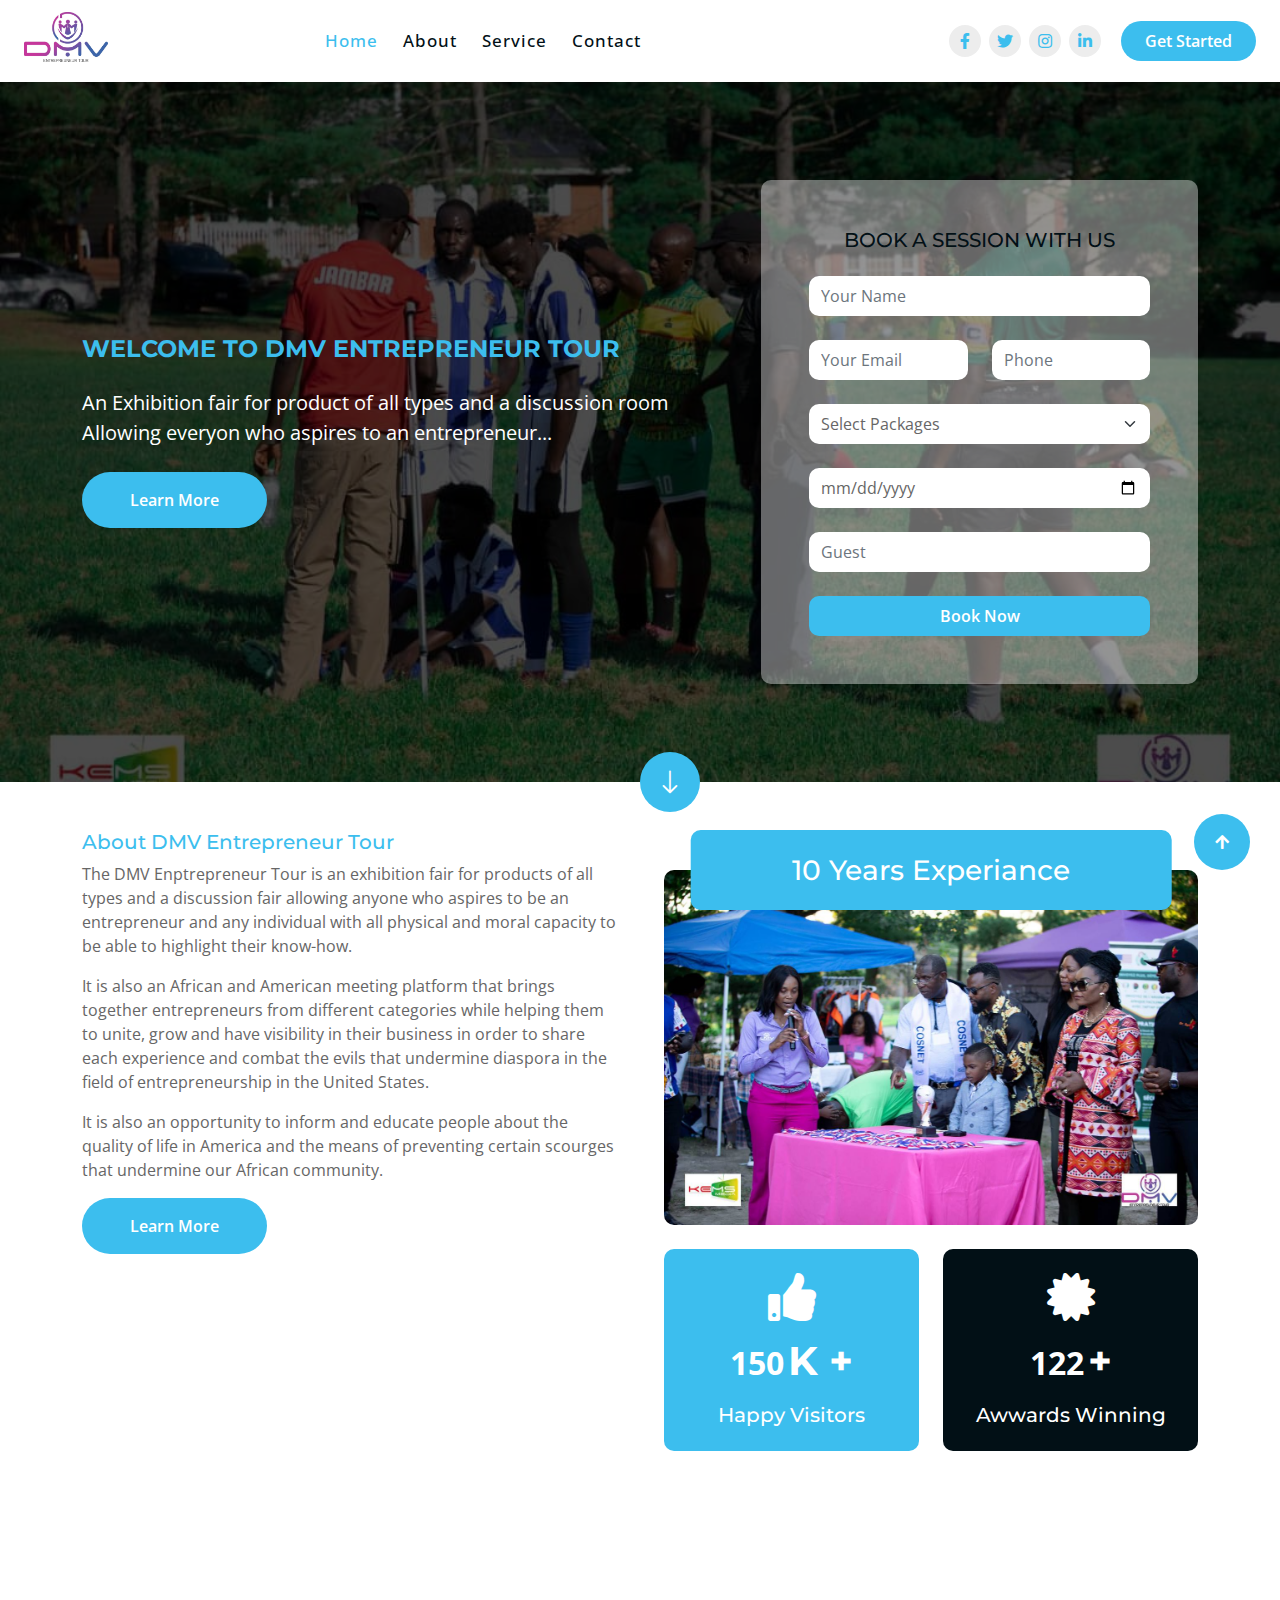
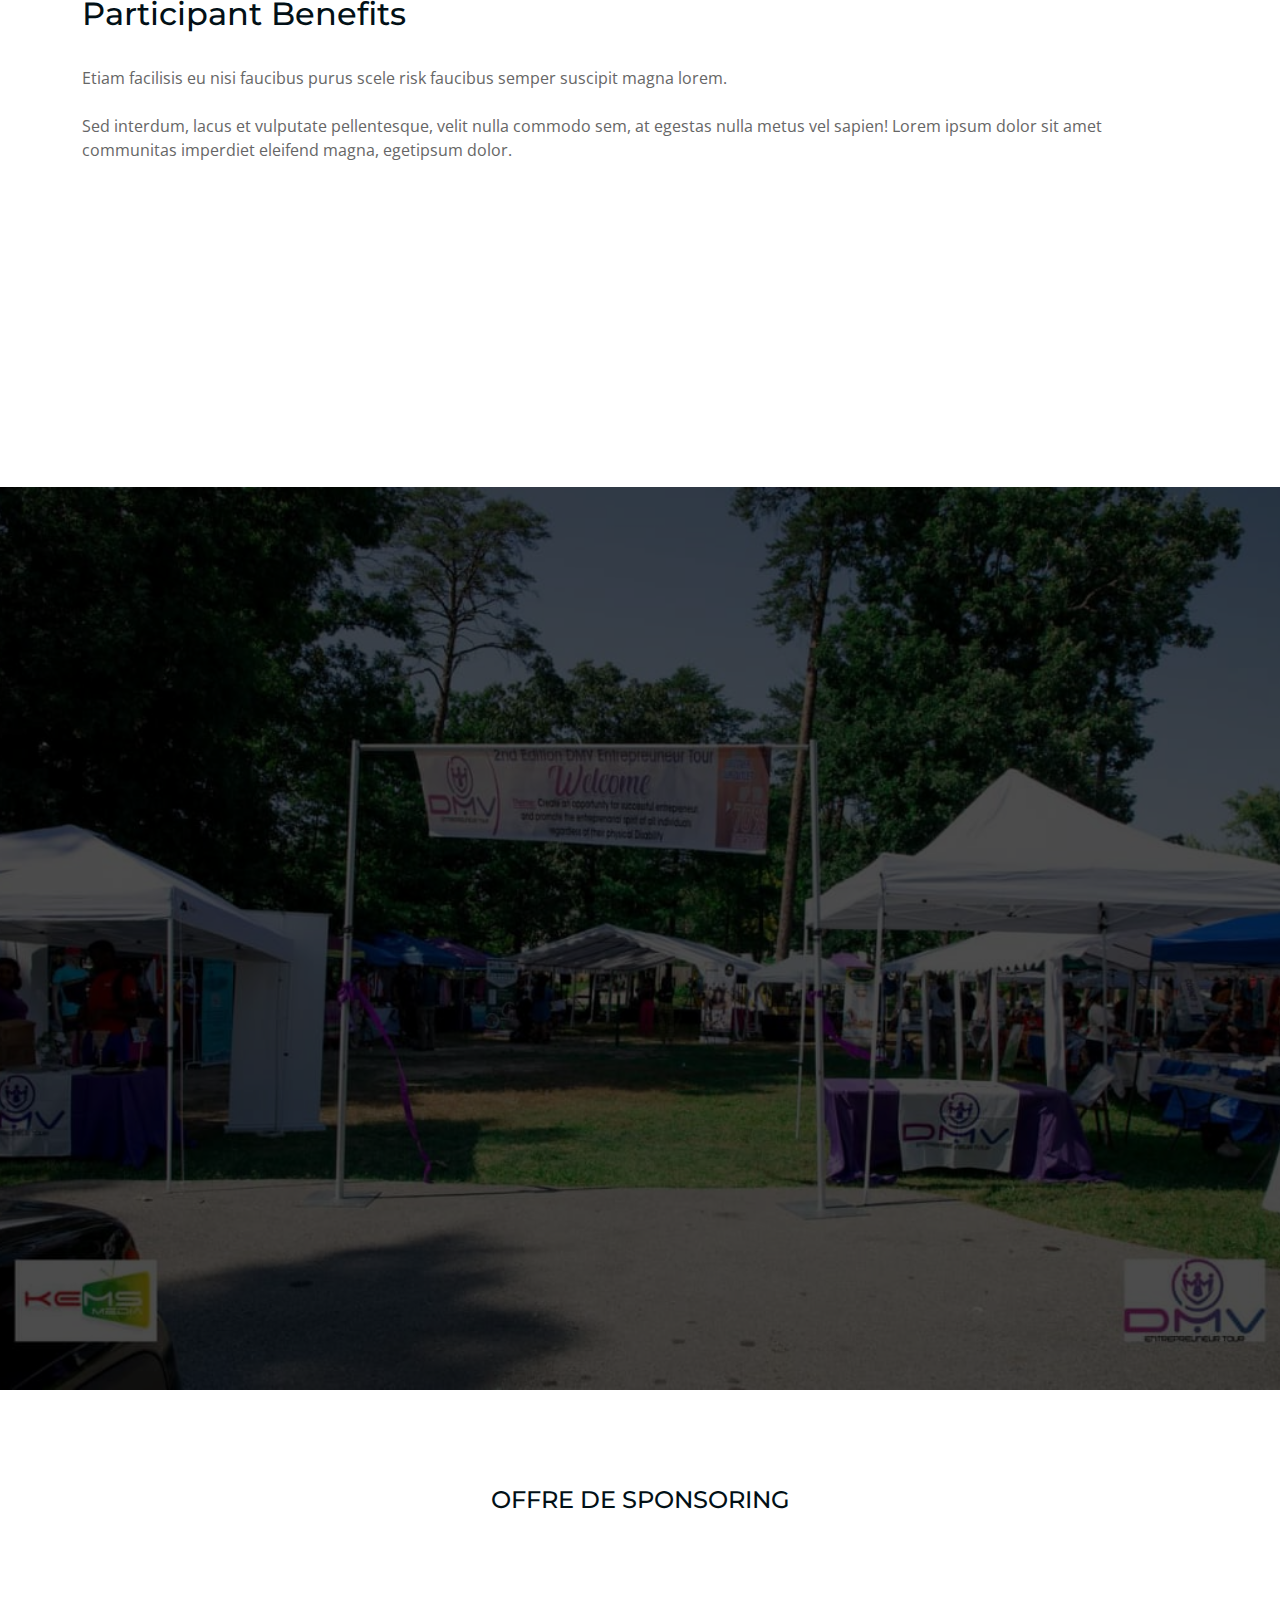
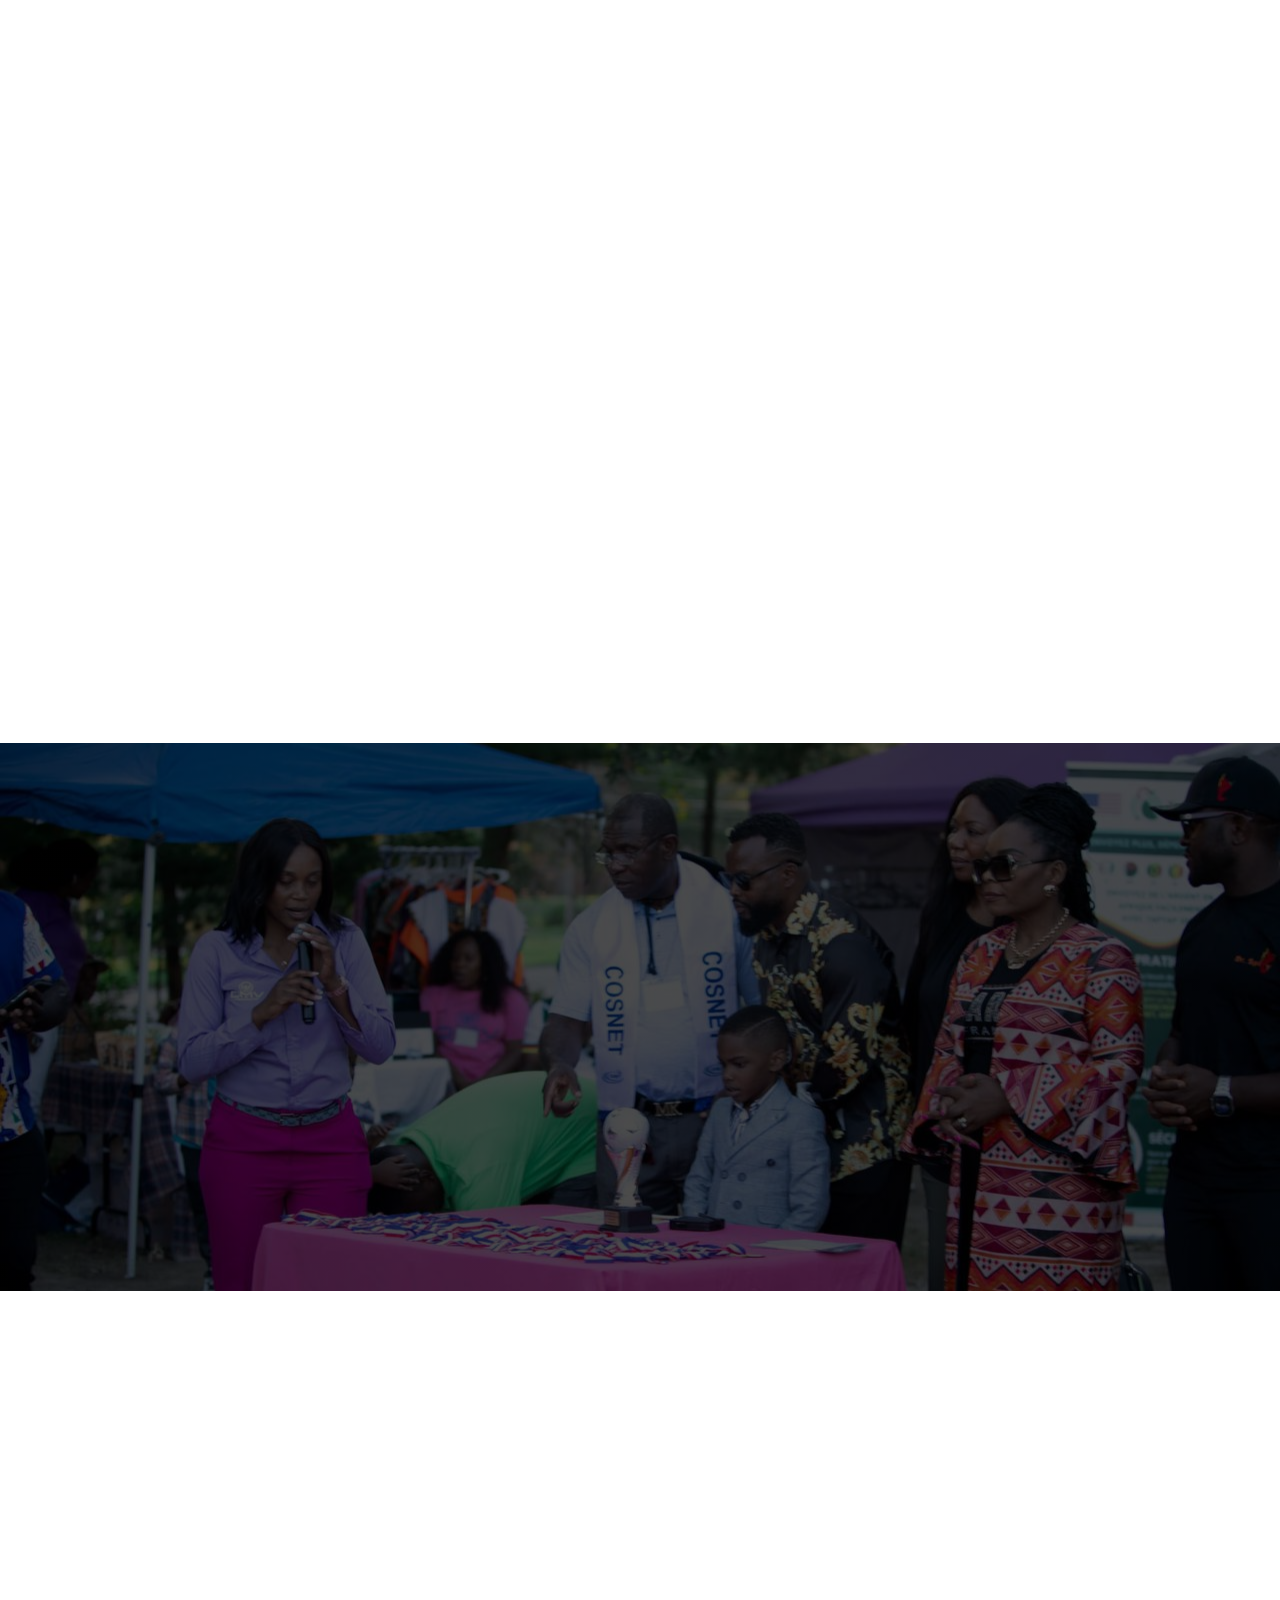
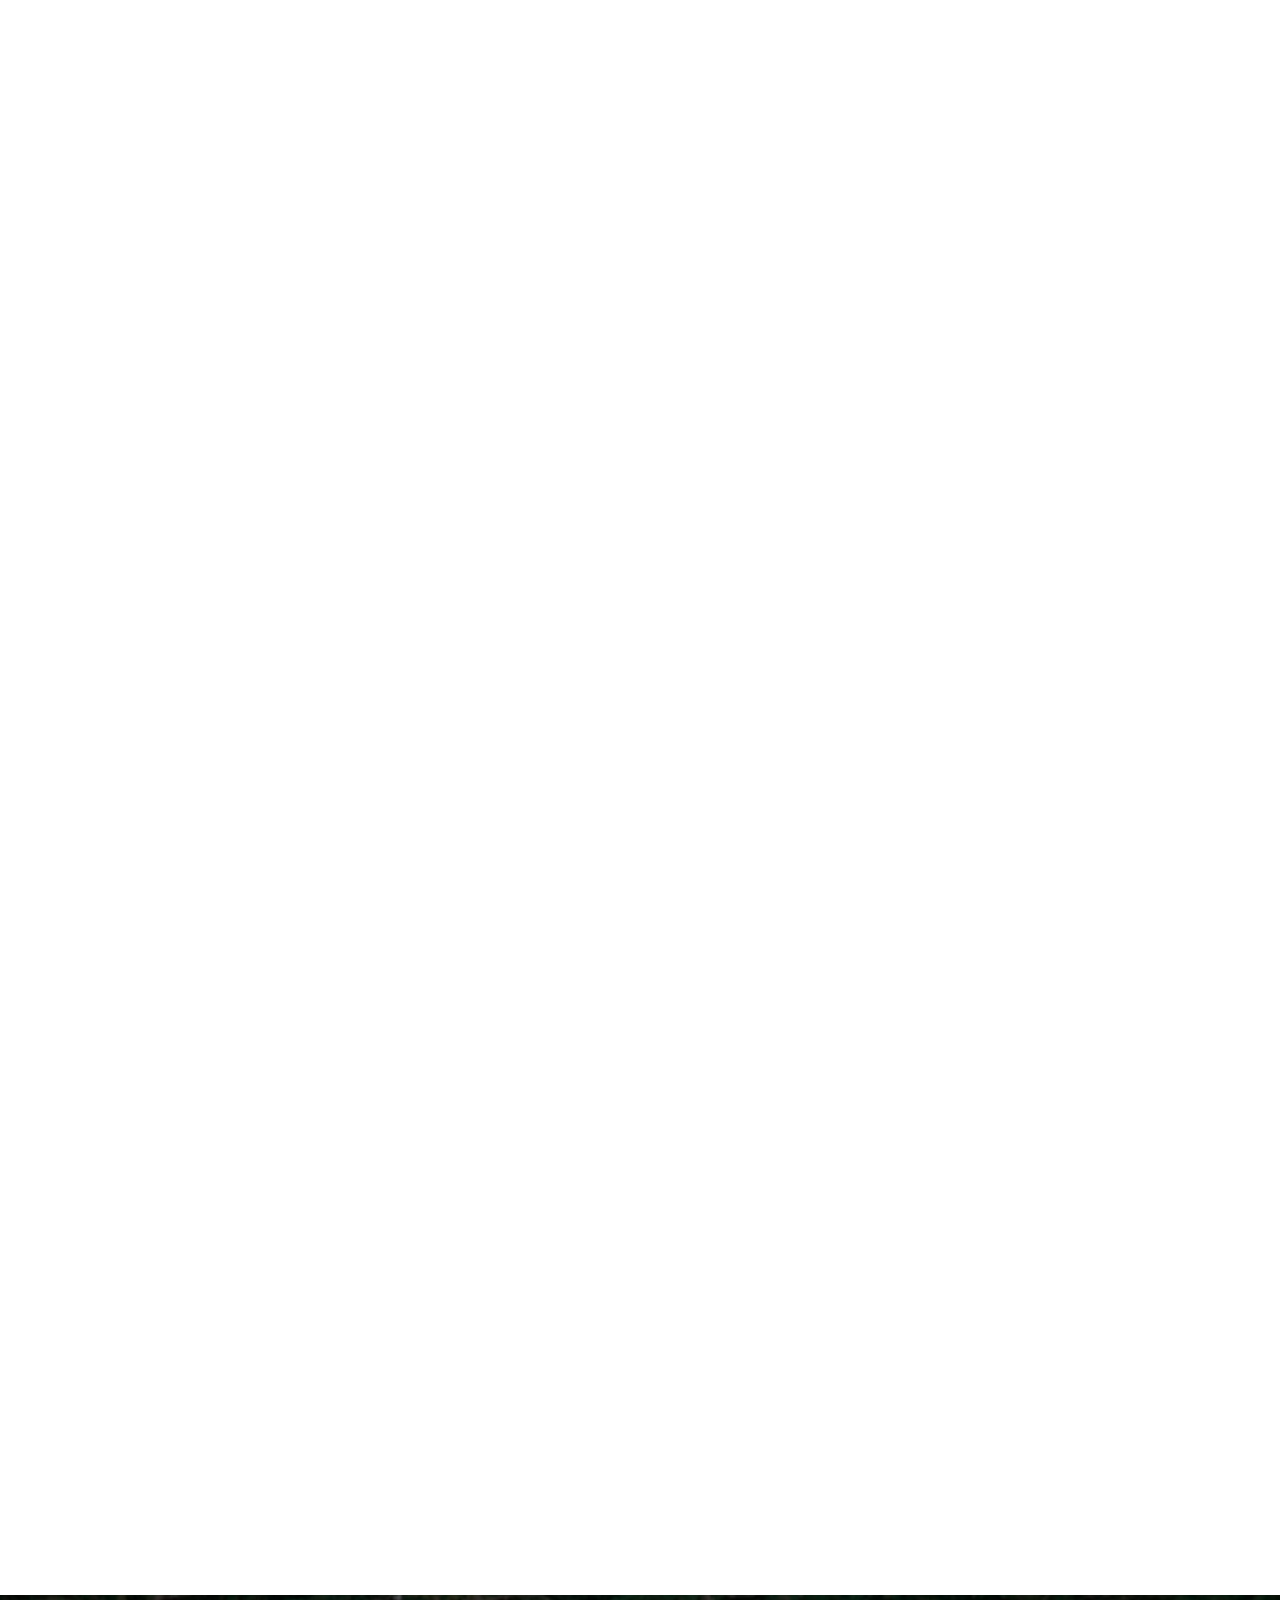
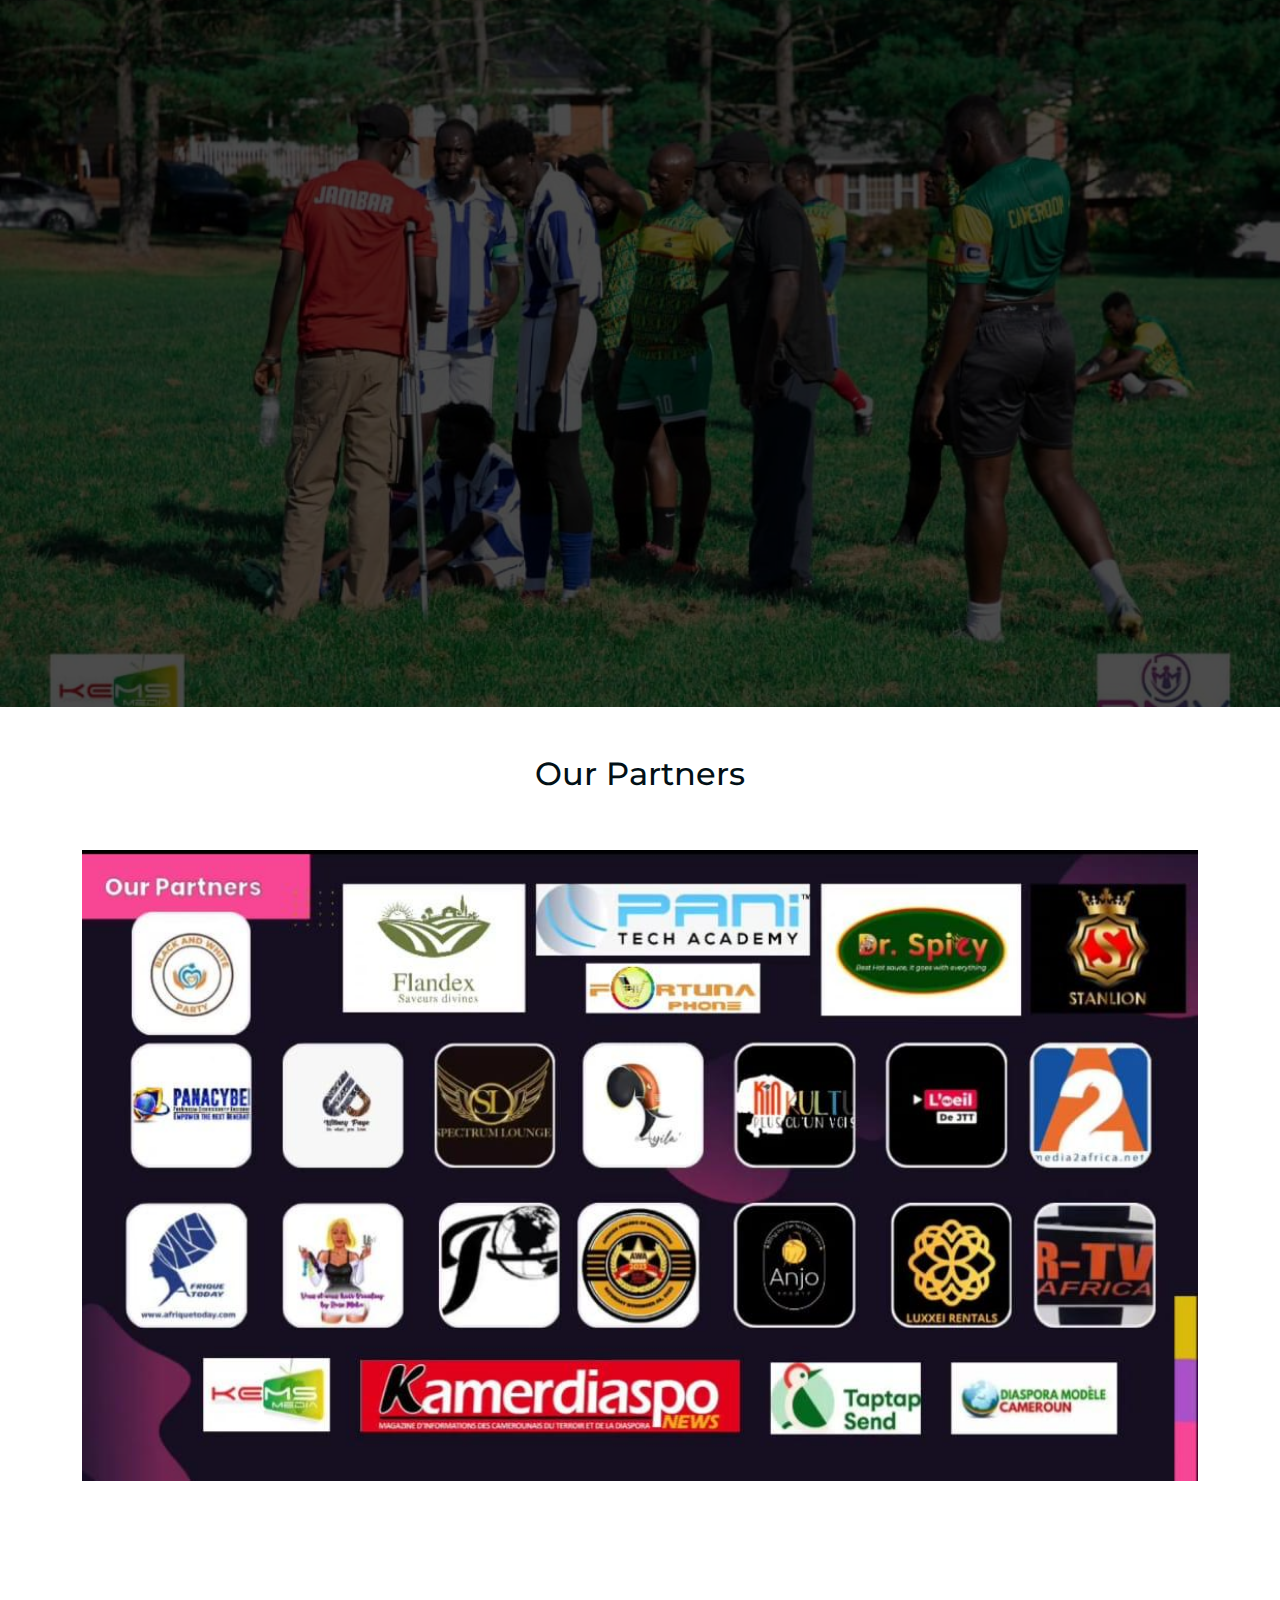
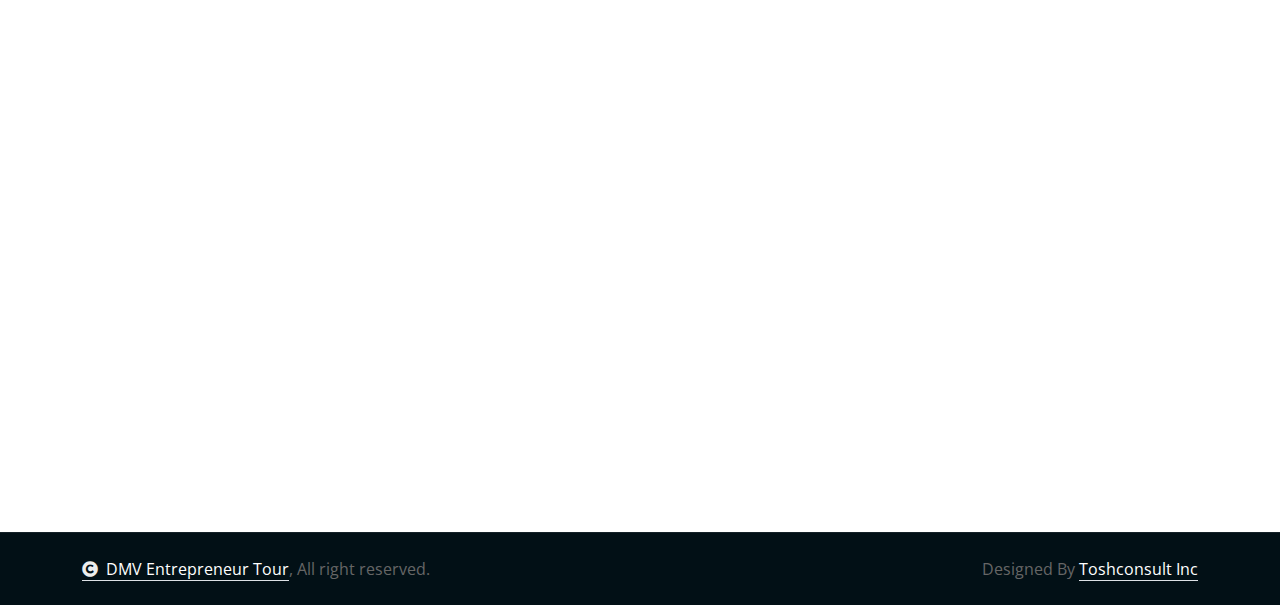
==== index.html @ 1891f7eb "changed images" ====
<!DOCTYPE html>
<html lang="en">

    <head>
        <meta charset="utf-8">
        <title>DMV Entrepreneur Tour - Canadian Dream It Tour</title>
        <meta content="width=device-width, initial-scale=1.0" name="viewport">
        <meta content="" name="keywords">
        <meta content="" name="description">
        <link rel="icon" type="image/x-icon" href="img/logo.jpg">

        <!-- Google Web Fonts -->
        <link rel="preconnect" href="https://fonts.googleapis.com">
        <link rel="preconnect" href="https://fonts.gstatic.com" crossorigin>
        <link href="https://fonts.googleapis.com/css2?family=Montserrat:ital,wght@0,100..900;1,100..900&family=Open+Sans:ital,wdth,wght@0,75..100,300..800;1,75..100,300..800&display=swap" rel="stylesheet"> 

        <!-- Icon Font Stylesheet -->
        <link rel="stylesheet" href="https://use.fontawesome.com/releases/v5.15.4/css/all.css"/>
        <link href="https://cdn.jsdelivr.net/npm/bootstrap-icons@1.4.1/font/bootstrap-icons.css" rel="stylesheet">

        <!-- Libraries Stylesheet -->
        <link href="lib/animate/animate.min.css" rel="stylesheet">
        <link href="lib/lightbox/css/lightbox.min.css" rel="stylesheet">
        <link href="lib/owlcarousel/assets/owl.carousel.min.css" rel="stylesheet">


        <!-- Customized Bootstrap Stylesheet -->
        <link href="css/bootstrap.min.css" rel="stylesheet">

        <!-- Template Stylesheet -->
        <link href="css/style.css" rel="stylesheet">
    </head>

    <body>

        <!-- Spinner Start -->
        <div id="spinner" class="show bg-white position-fixed translate-middle w-100 vh-100 top-50 start-50 d-flex align-items-center justify-content-center">
            <div class="spinner-border text-primary" style="width: 3rem; height: 3rem;" role="status">
                <span class="sr-only">Loading...</span>
            </div>
        </div>
        <!-- Spinner End -->

        <!-- Navbar & Hero Start -->
        <div class="container-fluid nav-bar sticky-top px-4 py-2 py-lg-0">
            <nav class="navbar navbar-expand-lg navbar-light">
                <a href="" class="navbar-brand p-0">
                    <h1 class="display-6 text-dark" style="font-size: 18px;"> <img src="img/logo.jpg" alt=""></h1>
                    <!-- <img src="img/logo.png" alt="Logo"> -->
                </a>
                <button class="navbar-toggler" type="button" data-bs-toggle="collapse" data-bs-target="#navbarCollapse">
                    <span class="fa fa-bars"></span>
                </button>
                <div class="collapse navbar-collapse" id="navbarCollapse">
                    <div class="navbar-nav mx-auto py-0">
                        <a href="/" class="nav-item nav-link active">Home</a>
                        <a href="#about" class="nav-item nav-link">About</a>
                        <a href="#service" class="nav-item nav-link">Service</a>
                        <a href="contact.html" class="nav-item nav-link">Contact</a>
                    </div>
                    <div class="d-flex align-items-center flex-nowrap pt-xl-0 mb-2" style="margin-left: 15px;">
                        <a id="google_translate_element" class="btn-color text-white py-2 px-4 me-3"></a>
                    </div>
                    <div class="team-icon d-none d-xl-flex justify-content-center me-3">
                        <a class="btn btn-square btn-light rounded-circle mx-1" href=""><i class="fab fa-facebook-f"></i></a>
                        <a class="btn btn-square btn-light rounded-circle mx-1" href=""><i class="fab fa-twitter"></i></a>
                        <a class="btn btn-square btn-light rounded-circle mx-1" href=""><i class="fab fa-instagram"></i></a>
                        <a class="btn btn-square btn-light rounded-circle mx-1" href=""><i class="fab fa-linkedin-in"></i></a>
                    </div>
                    <a href="#" class="btn btn-primary rounded-pill py-2 px-4 flex-shrink-0">Get Started</a>
                </div>
            </nav>
        </div>
        <!-- Navbar & Hero End -->

        <!-- Carousel Start -->
        <div class="header-carousel owl-carousel">
            <div class="header-carousel-item">
                <img src="img/sell.jpg" class="img-fluid w-100" alt="Image">
                <div class="carousel-caption">
                    <div class="container align-items-center py-4">
                        <div class="row g-5 align-items-center">
                            <div class="col-xl-7 fadeInLeft animated" data-animation="fadeInLeft" data-delay="1s" style="animation-delay: 1s;">
                                <div class="text-start">
                                    <h4 class="text-primary text-uppercase fw-bold mb-4">Welcome To DMV Entrepreneur Tour</h4>
                                    <!-- <h1 class="display-4 text-uppercase text-white mb-4">An Exhibition fair for product of all types and a discussion room</h1> -->
                                    <p class="mb-4 fs-5">An Exhibition fair for product of all types and a discussion room <br>Allowing everyon who aspires to an entrepreneur... 
                                    </p>
                                    <div class="d-flex flex-shrink-0">
                                        <a class="btn btn-primary rounded-pill text-white py-3 px-5" href="/about.html">Learn More</a>
                                    </div>
                                </div>
                            </div>
                            <div class="col-xl-5 fadeInRight animated" data-animation="fadeInRight" data-delay="1s" style="animation-delay: 1s;">
                                <div class="ticket-form p-5">
                                    <h2 class="text-dark text-uppercase mb-4" style="font-size: 20px;">book a session with us</h2>
                                    <form>
                                        <div class="row g-4">
                                            <div class="col-12">
                                                <input type="text" class="form-control border-0 py-2" id="name" placeholder="Your Name">
                                            </div>
                                            <div class="col-12 col-xl-6">
                                                <input type="email" class="form-control border-0 py-2" id="email" placeholder="Your Email">
                                            </div>
                                            <div class="col-12 col-xl-6">
                                                <input type="phone" class="form-control border-0 py-2" id="phone" placeholder="Phone">
                                            </div>
                                            <div class="col-12">
                                                <select class="form-select border-0 py-2" aria-label="Default select example">
                                                    <option selected>Select Packages</option>
                                                    <option value="1">Family Packages</option>
                                                    <option value="2">Basic Packages</option>
                                                    <option value="3">Premium Packages</option>
                                                </select>
                                            </div>
                                            <div class="col-12">
                                                <input class="form-control border-0 py-2" type="date">
                                            </div>
                                            <div class="col-12">
                                                <input type="number" class="form-control border-0 py-2" id="number" placeholder="Guest">
                                            </div>
                                            <div class="col-12">
                                                <button type="button" class="btn btn-primary w-100 py-2 px-5">Book Now</button>
                                            </div>
                                        </div>
                                    </form>
                                </div>
                            </div> 
                        </div>
                    </div>
                </div>
            </div>
            <div class="header-carousel-item">
                <img src="img/sell5.jpg" class="img-fluid w-100" alt="Image">
                <div class="carousel-caption">
                    <div class="container py-4">
                        <div class="row g-5 align-items-center">
                            <div class="col-xl-7 fadeInLeft animated" data-animation="fadeInLeft" data-delay="1s" style="animation-delay: 1s;">
                                <div class="text-start">
                                    <h4 class="text-primary text-uppercase fw-bold mb-4">Welcome To DMV Entrepreneur Tour</h4>
                                    <!-- <h1 class="display-4 text-uppercase text-white mb-4">An Exhibition fair for product of all types and a discussion room</h1> -->
                                    <p class="mb-4 fs-5">An Exhibition fair for product of all types and a discussion room <br>Allowing everyon who aspires to an entrepreneur... 
                                    </p>
                                    <div class="d-flex flex-shrink-0">
                                        <a class="btn btn-primary rounded-pill text-white py-3 px-5" href="/about.html">Learn More</a>
                                    </div>
                                </div>
                            </div>
                            <div class="col-xl-5 fadeInRight animated" data-animation="fadeInRight" data-delay="1s" style="animation-delay: 1s;">
                                <div class="ticket-form p-5">
                                    <h2 class="text-dark text-uppercase mb-4" style="font-size: 20px;">book a session with us</h2>
                                    <form>
                                        <div class="row g-4">
                                            <div class="col-12">
                                                <input type="text" class="form-control border-0 py-2" id="name" placeholder="Your Name">
                                            </div>
                                            <div class="col-12 col-xl-6">
                                                <input type="email" class="form-control border-0 py-2" id="email" placeholder="Your Email">
                                            </div>
                                            <div class="col-12 col-xl-6">
                                                <input type="phone" class="form-control border-0 py-2" id="phone" placeholder="Phone">
                                            </div>
                                            <div class="col-12">
                                                <select class="form-select border-0 py-2" aria-label="Default select example">
                                                    <option selected>Select Packages</option>
                                                    <option value="1">Family Packages</option>
                                                    <option value="2">Basic Packages</option>
                                                    <option value="3">Premium Packages</option>
                                                </select>
                                            </div>
                                            <div class="col-12">
                                                <input class="form-control border-0 py-2" type="date">
                                            </div>
                                            <div class="col-12">
                                                <input type="number" class="form-control border-0 py-2" id="number" placeholder="Guest">
                                            </div>
                                            <div class="col-12">
                                                <button type="button" class="btn btn-primary w-100 py-2 px-5">Book Now</button>
                                            </div>
                                        </div>
                                    </form>
                                </div>
                            </div>  
                        </div>
                    </div>
                </div>
            </div>
        </div>
        <!-- Carousel End -->

        <!-- About Start -->
        <div class="container-fluid about py-5" id="about">
            <div class="container pb-5">
                <div class="row g-5">
                    <div class="col-xl-6 wow fadeInUp" data-wow-delay="0.2s">
                        <div>
                            <h4 class="text-primary" style="font-size: 20px;">About DMV Entrepreneur Tour</h4>
                            <p class="mb-3">The DMV Enptrepreneur Tour is an exhibition fair for products of all types and a discussion fair allowing anyone who aspires to be an entrepreneur and any individual with all physical and moral capacity to be able to highlight their know-how.
                            </p>
                            <p class="mb-3">It is also an African and American meeting platform that brings together entrepreneurs from different categories while helping them to unite, grow and have visibility in their business in order to share each experience and combat the evils that undermine diaspora in the field of entrepreneurship in the United States.</p>
                            <p class="mb-3">It is also an opportunity to inform and educate people about the quality of life in America and the means of preventing certain scourges that undermine our African community.</p>
                            <a class="btn btn-primary rounded-pill text-white py-3 px-5" href="/about">Learn More</a>
                            <!-- <div class="row g-4">
                                <h1>Benefits:</h1>
                                <div class="col-md-6">
                                            <h4 style="font-size: 20px;" class="text-primary">1. Business growth</h4>
                                </div>
                                <div class="col-md-6">
                                            <h4 style="font-size: 20px;" class="text-primary">2. Enlarging the address book</h4>
                                </div>
                                <div class="col-md-6">
                                            <h4 style="font-size: 20px;" class="text-primary">3. Partnership possibility</h4>
                                </div>
                                <div class="col-md-6">
                                            <h4 style="font-size: 20px;" class="text-primary">4. Sharing and exchanging experiences</h4>
                                </div>
                                <div class="col-md-6">
                                    <h4 style="font-size: 20px;" class="text-primary">5. -15% on products</h4>
                                </div>
                                <div class="col-md-6">
                                    <h4 style="font-size: 20px;" class="text-primary">6. Presentations</h4>
                                </div>
                            </div> -->
                        </div>
                    </div>
                    <div class="col-xl-6 wow fadeInUp" data-wow-delay="0.4s">
                        <div class="position-relative rounded">
                            <div class="rounded" style="margin-top: 40px;">
                                <div class="row g-0">
                                    <div class="col-lg-12">
                                        <div class="rounded mb-4">
                                            <img src="img/sell2.jpg" class="img-fluid rounded w-100" alt="">
                                        </div>
                                        <div class="row gx-4 gy-0">
                                            <div class="col-6">
                                                <div class="counter-item bg-primary rounded text-center p-4 h-100">
                                                    <div class="counter-item-icon mx-auto mb-3">
                                                        <i class="fas fa-thumbs-up fa-3x text-white"></i>
                                                    </div>
                                                    <div class="counter-counting mb-3">
                                                        <span class="text-white fs-2 fw-bold" data-toggle="counter-up">150</span>
                                                        <span class="h1 fw-bold text-white">K +</span>
                                                    </div>
                                                    <h5 class="text-white mb-0">Happy Visitors</h5>
                                                </div>
                                            </div>
                                            <div class="col-6">
                                                <div class="counter-item bg-dark rounded text-center p-4 h-100">
                                                    <div class="counter-item-icon mx-auto mb-3">
                                                        <i class="fas fa-certificate fa-3x text-white"></i>
                                                    </div>
                                                    <div class="counter-counting mb-3">
                                                        <span class="text-white fs-2 fw-bold" data-toggle="counter-up">122</span>
                                                        <span class="h1 fw-bold text-white"> +</span>
                                                    </div>
                                                    <h5 class="text-white mb-0">Awwards Winning</h5>
                                                </div>
                                            </div>
                                        </div>
                                    </div>
                                </div>
                            </div>
                            <div class="rounded bg-primary p-4 position-absolute d-flex justify-content-center" style="width: 90%; height: 80px; top: -40px; left: 50%; transform: translateX(-50%);">
                                <h3 class="mb-0 text-white">10 Years Experiance</h3>
                            </div>
                        </div>
                    </div>
                </div>
            </div>
        </div>
        <!-- About End -->
<!-- Feature Start -->
<div class="container-fluid feature">
    <div class="container py-5">
        <div class="row g-4">
            <h2>Participant Benefits</h2>
            <p>Etiam facilisis eu nisi faucibus purus scele risk faucibus semper suscipit magna lorem. <br> <br>

                Sed interdum, lacus et vulputate pellentesque, velit nulla commodo sem, at egestas nulla metus vel sapien! Lorem ipsum dolor sit amet communitas imperdiet eleifend magna, egetipsum dolor.</p>
            <div class="col-lg-4 wow fadeInUp" data-wow-delay="0.2s">
                <div class="feature-item">
                    <img src="img/rev.jpg" class="img-fluid rounded w-100" alt="Image">
                    <div class="feature-content p-4">
                        <div class="feature-content-inner">
                            <h4 class="text-white">BRONZE</h4>
                            <p class="text-white">Pellen tesque velit nulla sem at unitas poten ornare felis amet sit.
                            </p>
                            <a href="contact.html" class="btn btn-primary rounded-pill py-2 px-4">Make An Order <i class="fa fa-arrow-right ms-1"></i></a>
                        </div>
                    </div>

                </div>
            </div>
            <div class="col-lg-4 wow fadeInUp" data-wow-delay="0.4s">
                <div class="feature-item">
                    <img src="img/rev1.jpg" class="img-fluid rounded w-100" alt="Image">
                    <div class="feature-content p-4">
                        <div class="feature-content-inner">
                            <h4 class="text-white">SILVER</h4>
                            <p class="text-white">Lorem ipsum velit nulla sem at unitas poten ornare felis dolor amet. </p>
                            <a href="contact.html" class="btn btn-primary rounded-pill py-2 px-4">Make An Order <i class="fa fa-arrow-right ms-1"></i></a>
                        </div>
                    </div>

                </div>
            </div>
            <div class="col-lg-4 wow fadeInUp" data-wow-delay="0.6s">
                <div class="feature-item">
                    <img src="img/rev3.jpg" class="img-fluid rounded w-100" alt="Image">
                    <div class="feature-content p-4">
                        <div class="feature-content-inner">
                            <h4 class="text-white">GOLD</h4>
                            <p class="text-white">Glavrida velit nulla sem at unitas poten ornare felis amet sit.</p>
                            <a href="contact.html" class="btn btn-primary rounded-pill py-2 px-4">Make An Order <i class="fa fa-arrow-right ms-1"></i></a>
                        </div>
                    </div>

                </div>
            </div>
        </div>
    </div>
</div>
<!-- Feature End -->

        <!-- Service Start -->
        <div class="container-fluid service py-5" id="service">
            <div class="container service-section py-5">
                <div class="text-center mx-auto pb-5 wow fadeInUp" data-wow-delay="0.2s" style="max-width: 800px;">
                    <h4 class="text-primary">Our Service</h4>
                    <h1 class="display-5 text-white mb-4">Explore DMV Entrepreneur Tour service</h1>
                    <p class="mb-0 text-white">Lorem ipsum dolor, sit amet consectetur adipisicing elit. Tenetur adipisci facilis cupiditate recusandae aperiam temporibus corporis itaque quis facere, numquam, ad culpa deserunt sint dolorem autem obcaecati, ipsam mollitia hic.
                    </p>
                </div>
                <div class="row g-4">
                    <div class="col-0 col-md-1 col-lg-2 col-xl-2"></div>
                    <div class="col-md-10 col-lg-8 col-xl-8 wow fadeInUp" data-wow-delay="0.2s">
                        <div class="service-days p-4">
                            <div class="py-2 border-bottom border-top d-flex align-items-center justify-content-between flex-wrap"><h4 class="mb-0 pb-2 pb-sm-0">Monday - Friday</h4> <p class="mb-0"><i class="fas fa-clock text-primary me-2"></i>11:00 AM - 16:00 PM</p></div>
                            <div class="py-2 border-bottom d-flex align-items-center justify-content-between flex-shrink-1 flex-wrap"><h4 class="mb-0 pb-2 pb-sm-0">Saturday - Sunday</h4> <p class="mb-0"><i class="fas fa-clock text-primary me-2"></i>09:00 AM - 17:00 PM</p></div>
                            <div class="py-2 border-bottom d-flex align-items-center justify-content-between flex-shrink-1 flex-wrap"><h4 class="mb-0">Holiday</h4> <p class="mb-0"><i class="fas fa-clock text-primary me-2"></i>09:00 AM - 17:00 PM</p></div>
                        </div>
                    </div>
                    <div class="col-0 col-md-1 col-lg-2 col-xl-2"></div>

                    <div class="col-md-6 col-lg-6 col-xl-3 wow fadeInUp" data-wow-delay="0.2s">
                        <div class="service-item p-4">
                            <div class="service-content">
                                <div class="mb-4">
                                    <i class="fas fa-home fa-4x"></i>
                                </div>
                                <a href="#" class="h4 d-inline-block mb-3">Service Title</a>
                                <p class="mb-0">To be filled</p>
                            </div>
                        </div>
                    </div>
                    <div class="col-md-6 col-lg-6 col-xl-3 wow fadeInUp" data-wow-delay="0.4s">
                        <div class="service-item p-4">
                            <div class="service-content">
                                <div class="mb-4">
                                    <i class="fas fa-home fa-4x"></i>
                                </div>
                                <a href="#" class="h4 d-inline-block mb-3">Service Title</a>
                                <p class="mb-0">To be filled</p>
                            </div>
                        </div>
                    </div>
                    <div class="col-md-6 col-lg-6 col-xl-3 wow fadeInUp" data-wow-delay="0.6s">
                        <div class="service-item p-4">
                            <div class="service-content">
                                <div class="mb-4">
                                    <i class="fas fa-home fa-4x"></i>
                                </div>
                                <a href="#" class="h4 d-inline-block mb-3">Service Title</a>
                                <p class="mb-0">To be filled</p>
                            </div>
                        </div>
                    </div>
                    <div class="col-md-6 col-lg-6 col-xl-3 wow fadeInUp" data-wow-delay="0.8s">
                        <div class="service-item p-4">
                            <div class="service-content">
                                <div class="mb-4">
                                    <i class="fas fa-home fa-4x"></i>
                                </div>
                                <a href="#" class="h4 d-inline-block mb-3">Service Title</a>
                                <p class="mb-0">To be filled</p>
                            </div>
                        </div>
                    </div>
                </div>
            </div>
        </div>
        <!-- Service End -->


        <!-- Ticket Packages Start -->
        <div class="container-fluid py-5">
            <div class="container py-5">
                <div class="row g-5 align-items-center">
                    <h4 style="text-align: center;">OFFRE DE SPONSORING</h4>
                    <div class="col-lg-6 col-xl-4 wow fadeInUp" data-wow-delay="0.6s">
                        <div class="pricing-item bg-primary rounded text-center p-5 h-100">
                            <div class="pb-4 border-bottom">
                                <h2 class="text-dark mb-4">GOLD PACKAGE</h2>
                                <p class="text-white mb-4">- logo sur le backdrop du stage
                                    et backdrop photo <br>
                                    - roll up publicitaire dans 
                                    les lieux <br>
                                    -Tapis rouge interview <br>
                                    - 3 mois de communication sur 
                                    nos différentes plateformes à 
                                    raison 1 
                                    pub/ semaine <br>
                                    - 1 publicité sur les radios 
                                    partenaires à nous <br>
                                    -20 mn Accès au micro <br>
                                    -Spot publicitaire diffusé le jour 
                                    de l’événement <br>
                                    -Gift bag</p>
                                <h2 class="text-dark mb-0">$1000<span class="text-white fs-5 fw-normal"></span></h2>
                            </div>
                            <a href="contact.html" class="btn btn-dark rounded-pill py-3 px-5"> Book Now</a>
                        </div>
                    </div>
                    <div class="col-lg-6 col-xl-4 wow fadeInUp" data-wow-delay="0.4s">
                        <div class="pricing-item bg-dark rounded text-center p-5 h-100">
                            <div class="pb-4 border-bottom">
                                <h2 class="mb-4 text-primary">SILVER</h2>
                                <p class="mb-4">logo sur le backdrop de 
                                    l’événement <br>
                                    - nous communiquons 
                                    quelques mn sur votre 
                                    business le jour de 
                                    l’événement avec photo sur 
                                    l’écran à l’appui <br>
                                    - interview sur le tapis rouge</p>
                                <h2 class="mb-0 text-primary">$250<span class="text-body fs-5 fw-normal"></span></h2>
                            </div>
                            <a href="contact.html" class="btn btn-light rounded-pill py-3 px-5"> Book Now</a>
                        </div>
                    </div>
                    <div class="col-lg-6 col-xl-4 wow fadeInUp" data-wow-delay="0.6s">
                        <div class="pricing-item bg-primary rounded text-center p-5 h-100">
                            <div class="pb-4 border-bottom">
                                <h2 class="text-dark mb-4">IVOIRE</h2>
                                <p class="text-white mb-4">- logo sur le bacdrop <br>
                                    -Red carpet <br>
                                    -2 semaines de 
                                    communication sur nos 
                                    différents réseaux 1/ semaine <br>
                                    - 15 mn au micro le jour de 
                                    l’événement <br>
                                    -diffusion du spot publicitaire <br>
                                    -1 roll up publitaire sur le site</p>
                                <h2 class="text-dark mb-0">$500<span class="text-white fs-5 fw-normal"></span></h2>
                            </div>
                            <a href="contact.html" class="btn btn-dark rounded-pill py-3 px-5"> Book Now</a>
                        </div>
                    </div>
                </div>
            </div>
        </div>
        <!-- Ticket Packages End -->


        <!-- Attractions Start -->
        <div class="container-fluid attractions py-5">
            <div class="container attractions-section py-5">
                <div class="text-center mx-auto pb-5 wow fadeInUp" data-wow-delay="0.2s" style="max-width: 800px;">
                    <h4 class="text-primary">Events</h4>
                    <h1 class="display-5 text-white mb-4">Explore our upcoming events</h1>
                </div>
                <div class="owl-carousel attractions-carousel wow fadeInUp" data-wow-delay="0.1s">
                    <div class="attractions-item wow fadeInUp" data-wow-delay="0.2s">
                        <img src="img/event.jpg" class="img-fluid rounded w-100" alt="">
                        <a href="img/event.jpg" class="attractions-name">Roller Coaster</a>
                    </div>
                    <div class="attractions-item wow fadeInUp" data-wow-delay="0.4s">
                        <img src="img/event2.jpg" class="img-fluid rounded w-100" alt="">
                        <a href="#" class="attractions-name">Carousel</a>
                    </div>
                    <div class="attractions-item wow fadeInUp" data-wow-delay="0.6s">
                        <img src="img/event.jpg" class="img-fluid rounded w-100" alt="">
                        <a href="#" class="attractions-name">Arcade Game</a>
                    </div>
                    <div class="attractions-item wow fadeInUp" data-wow-delay="0.8s">
                        <img src="img/event.jpg" class="img-fluid rounded w-100" alt="">
                        <a href="#" class="attractions-name">Hanging Carousel</a>
                    </div>
                    <div class="attractions-item wow fadeInUp" data-wow-delay="1s">
                        <img src="img/event2.jpg" class="img-fluid rounded w-100" alt="">
                        <a href="#" class="attractions-name">Carousel</a>
                    </div>
                </div>
            </div>
        </div>
        <!-- Attractions End -->

        <!-- Gallery Start -->
        <div class="container-fluid gallery pb-5">
            <div class="container pb-5">
                <div class="text-center mx-auto pb-5 wow fadeInUp" data-wow-delay="0.2s" style="max-width: 800px;">
                    <h4 class="text-primary">Our Gallery</h4>
                    <h1 class="display-5 mb-4">Captured Moments</h1>
                </div>
                <div class="row g-4">
                    <div class="col-md-6 wow fadeInUp" data-wow-delay="0.2s">
                        <div class="gallery-item">
                            <img src="img/sell.jpg" class="img-fluid rounded w-100 h-100" alt="">
                            <div class="search-icon">
                                <a href="img/sell.jpg" class="btn btn-light btn-lg-square rounded-circle" data-lightbox="Gallery-1"><i class="fas fa-search-plus"></i></a>
                            </div>
                        </div>
                    </div>
                    <div class="col-md-3 wow fadeInUp" data-wow-delay="0.4s">
                        <div class="gallery-item">
                            <img src="img/sell5.jpg" class="img-fluid rounded w-100 h-100" alt="">
                            <div class="search-icon">
                                <a href="img/sell5.jpg" class="btn btn-light btn-lg-square rounded-circle" data-lightbox="Gallery-2"><i class="fas fa-search-plus"></i></a>
                            </div>
                        </div>
                    </div>
                    <div class="col-md-3 wow fadeInUp" data-wow-delay="0.6s">
                        <div class="gallery-item">
                            <img src="img/sell6.jpg" class="img-fluid rounded w-100 h-100" alt="">
                            <div class="search-icon">
                                <a href="img/sell6.jpg" class="btn btn-light btn-lg-square rounded-circle" data-lightbox="Gallery-3"><i class="fas fa-search-plus"></i></a>
                            </div>
                        </div>
                    </div>
                    <div class="col-md-3 wow fadeInUp" data-wow-delay="0.2s">
                        <div class="gallery-item">
                            <img src="img/sell4.jpg" class="img-fluid rounded w-100 h-100" alt="">
                            <div class="search-icon">
                                <a href="img/sell4.jpg" class="btn btn-light btn-lg-square rounded-circle" data-lightbox="Gallery-4"><i class="fas fa-search-plus"></i></a>
                            </div>
                        </div>
                    </div>
                    <div class="col-md-3 wow fadeInUp" data-wow-delay="0.4s">
                        <div class="gallery-item">
                            <img src="img/sell3.jpg" class="img-fluid rounded w-100 h-100" alt="">
                            <div class="search-icon">
                                <a href="img/sell3.jpg" class="btn btn-light btn-lg-square rounded-circle" data-lightbox="Gallery-5"><i class="fas fa-search-plus"></i></a>
                            </div>
                        </div>
                    </div>
                    <div class="col-md-6 wow fadeInUp" data-wow-delay="0.6s">
                        <div class="gallery-item">
                            <img src="img/sell2.jpg" class="img-fluid rounded w-100 h-100" alt="">
                            <div class="search-icon">
                                <a href="img/sell2.jpg" class="btn btn-light btn-lg-square rounded-circle" data-lightbox="Gallery-6"><i class="fas fa-search-plus"></i></a>
                            </div>
                        </div>
                    </div>
                </div>
            </div>
        </div>
        <!-- Gallery End -->

        <!-- Team Start -->
        <div class="container-fluid team pb-5">
            <div class="container pb-5">
                <div class="text-center mx-auto pb-5 wow fadeInUp" data-wow-delay="0.2s" style="max-width: 800px;">
                    <h4 class="text-primary">Meet Our Team</h4>
                    <h1 class="display-5 mb-4">DMV Entrepreneur Tour Team Member</h1>
                    <p class="mb-0">Meet Our Smart & Professional Members</p>
                </div>
                <div class="row g-4 justify-content-center">
                    <div class="col-md-6 col-lg-6 col-xl-4 wow fadeInUp" data-wow-delay="0.2s">
                        <div class="team-item p-4">
                            <!-- <div class="team-content">
                                <div class="d-flex justify-content-between border-bottom pb-4">
                                    <div class="text-start">
                                        <h4 class="mb-0">Mrs. Annick Joelle Fotsi</h4>
                                        <p class="mb-0">Organizer
                                        </p>
                                    </div>
                                    <div>
                                        <img src="img/organiser.jpg" class="img-fluid rounded" style="width: 100px; height: 100px;" alt="">
                                    </div>
                                </div>
                                
                                <div class="team-icon rounded-pill my-4 p-3">
                                    <a class="btn btn-primary btn-sm-square rounded-circle me-3" href=""><i class="fab fa-facebook-f"></i></a>
                                    <a class="btn btn-primary btn-sm-square rounded-circle me-3" href=""><i class="fab fa-twitter"></i></a>
                                    <a class="btn btn-primary btn-sm-square rounded-circle me-3" href=""><i class="fab fa-linkedin-in"></i></a>
                                    <a class="btn btn-primary btn-sm-square rounded-circle me-0" href=""><i class="fab fa-instagram"></i></a>
                                </div>
                                <p class="text-center mb-0">Sed interdum, lacus et vulputate pellentesque velit nulla commodo sem.

                                </p>
                            </div> -->

                            <div class="team-content">
                                <div class="d-flex justify-content-between border-bottom pb-4">
                                    <div class="text-start">
                                        <h4 class="mb-0">George Blackheart</h4>
                                        <p class="mb-0">creative director
                                        </p>
                                    </div>
                                    <div>
                                        <!-- <img src="img/-1.jpg" class="img-fluid rounded" style="width: 100px; height: 100px;" alt=""> -->
                                    </div>
                                </div>
                                
                                <div class="team-icon rounded-pill my-4 p-3">
                                    <a class="btn btn-primary btn-sm-square rounded-circle me-3" href=""><i class="fab fa-facebook-f"></i></a>
                                    <a class="btn btn-primary btn-sm-square rounded-circle me-3" href=""><i class="fab fa-twitter"></i></a>
                                    <a class="btn btn-primary btn-sm-square rounded-circle me-3" href=""><i class="fab fa-linkedin-in"></i></a>
                                    <a class="btn btn-primary btn-sm-square rounded-circle me-0" href=""><i class="fab fa-instagram"></i></a>
                                </div>
                                <p class="text-center mb-0">Sed interdum, lacus et vulputate pellentesque velit nulla commodo sem.

                                </p>
                            </div>
                        </div>
                    </div>
                    <div class="col-md-6 col-lg-6 col-xl-4 wow fadeInUp" data-wow-delay="0.4s">
                        <div class="team-item p-4">
                            <div class="team-content">
                                <div class="d-flex justify-content-between border-bottom pb-4">
                                    <div class="text-start">
                                        <h4 class="mb-0">Anna Firebird
                                        </h4>
                                        <p class="mb-0">account manager
                                        </p>
                                    </div>
                                    <div>
                                        <!-- <img src="img/-2.jpg" class="img-fluid rounded" style="width: 100px; height: 100px;" alt=""> -->
                                    </div>
                                </div>
                                <div class="team-icon rounded-pill my-4 p-3">
                                    <a class="btn btn-primary btn-sm-square rounded-circle me-3" href=""><i class="fab fa-facebook-f"></i></a>
                                    <a class="btn btn-primary btn-sm-square rounded-circle me-3" href=""><i class="fab fa-twitter"></i></a>
                                    <a class="btn btn-primary btn-sm-square rounded-circle me-3" href=""><i class="fab fa-linkedin-in"></i></a>
                                    <a class="btn btn-primary btn-sm-square rounded-circle me-0" href=""><i class="fab fa-instagram"></i></a>
                                </div>
                                <p class="text-center mb-0">Proin ligula justo, iaculis quis ornare in, tempus id purus. Vestibulum et metus nulla.

                                </p>
                            </div>
                        </div>
                    </div>
                    <div class="col-md-6 col-lg-6 col-xl-4 wow fadeInUp" data-wow-delay="0.6s">
                        <div class="team-item p-4">
                            <div class="team-content">
                                <div class="d-flex justify-content-between border-bottom pb-4">
                                    <div class="text-start">
                                        <h4 class="mb-0">Tiffany Whitewind</h4>
                                        <p class="mb-0">Photographer</p>
                                    </div>
                                    <div>
                                        <!-- <img src="img/-3.jpg" class="img-fluid rounded" style="width: 100px; height: 100px;" alt=""> -->
                                    </div>
                                </div>
                                <div class="team-icon rounded-pill my-4 p-3">
                                    <a class="btn btn-primary btn-sm-square rounded-circle me-3" href=""><i class="fab fa-facebook-f"></i></a>
                                    <a class="btn btn-primary btn-sm-square rounded-circle me-3" href=""><i class="fab fa-twitter"></i></a>
                                    <a class="btn btn-primary btn-sm-square rounded-circle me-3" href=""><i class="fab fa-linkedin-in"></i></a>
                                    <a class="btn btn-primary btn-sm-square rounded-circle me-0" href=""><i class="fab fa-instagram"></i></a>
                                </div>
                                <p class="text-center mb-0">Toncidunt luctus, felis sapien nibh, non nibh ligula a lectus. Sed non nisi felis.

                                </p>
                            </div>
                        </div>
                    </div>
                </div>
            </div>
        </div>
        <!-- Team End -->


        <!-- Testimonial Start -->
        <div class="container-fluid testimonial py-5">
            <div class="container py-5">
                <div class="text-center mx-auto pb-5 wow fadeInUp" data-wow-delay="0.2s" style="max-width: 800px;">
                    <h4 class="text-primary">Testimonials</h4>
                    <h1 class="display-5 text-white mb-4">Our Clients Riviews</h1>
                    <p class="text-white mb-0">Here are some of the reviews we've got!</p>
                </div>
                <div class="owl-carousel testimonial-carousel wow fadeInUp" data-wow-delay="0.2s">
                    <div class="testimonial-item p-4">
                        <p class="text-white fs-4 mb-4">Etiam facilisis eu nisi scelerisk faucibus. Proin semper suscipit magna, nec imperdiet lacus semper vitae. Sed hendrerit enim not justo posuere placerat. Phasellus eget purus vel mauris tincidunt semper suscipit magna, nec imperdiet lacus!</p>
                        <div class="testimonial-inner">
                            <div class="testimonial-img">
                                <img src="img/testimonial-1.jpg" class="img-fluid" alt="Image">
                                <div class="testimonial-quote btn-lg-square rounded-circle"><i class="fa fa-quote-right fa-2x"></i>
                                </div>
                            </div>
                            <div class="ms-4">
                                <h4>Stephan Eaglefree</h4>
                                <p class="text-start text-white">Designer & artist</p>
                                <div class="d-flex text-primary">
                                    <i class="fas fa-star"></i>
                                    <i class="fas fa-star"></i>
                                    <i class="fas fa-star"></i>
                                    <i class="fas fa-star"></i>
                                    <i class="fas fa-star text-white"></i>
                                </div>
                            </div>
                        </div>
                    </div>
                    <div class="testimonial-item p-4">
                        <p class="text-white fs-4 mb-4">Dolor and nisl tellus. Etiam facilisis eu nisi scelerisk faucibus. Proin semper suscipit magna, nec imperdiet lacus semper vitae. Sed hendrerit enim not justo posuere placerat. Phasellus eget purus vel mauris.</p>
                        <div class="testimonial-inner">
                            <div class="testimonial-img">
                                <img src="img/testimonial-2.jpg" class="img-fluid" alt="Image">
                                <div class="testimonial-quote btn-lg-square rounded-circle"><i class="fa fa-quote-right fa-2x"></i>
                                </div>
                            </div>
                            <div class="ms-4">
                                <h4>Andrew Lee</h4>
                                <p class="text-start text-white">freelancer</p>
                                <div class="d-flex text-primary">
                                    <i class="fas fa-star"></i>
                                    <i class="fas fa-star"></i>
                                    <i class="fas fa-star"></i>
                                    <i class="fas fa-star"></i>
                                    <i class="fas fa-star text-white"></i>
                                </div>
                            </div>
                        </div>
                    </div>
                    <div class="testimonial-item p-4">
                        <p class="text-white fs-4 mb-4">Phasellus and nisl tellus. Etiam facilisis eu nisi scelerisk faucibus. Proin semper suscipit magna, nec imperdiet lacus semper vitae. Sed hendrerit enim not justo posuere placerat. Phasellus eget purus vel mauris tincidunt semper suscipit magna, nec imperdiet lacus!</p>
                        <div class="testimonial-inner">
                            <div class="testimonial-img">
                                <img src="img/testimonial-3.jpg" class="img-fluid" alt="Image">
                                <div class="testimonial-quote btn-lg-square rounded-circle"><i class="fa fa-quote-right fa-2x"></i>
                                </div>
                            </div>
                            <div class="ms-4">
                                <h4>Miriam Wisebull</h4>
                                <p class="text-start text-white">Account Manager</p>
                                <div class="d-flex text-primary">
                                    <i class="fas fa-star"></i>
                                    <i class="fas fa-star"></i>
                                    <i class="fas fa-star"></i>
                                    <i class="fas fa-star"></i>
                                    <i class="fas fa-star text-white"></i>
                                </div>
                            </div>
                        </div>
                    </div>
                </div>
            </div>
        </div>
        <!-- Testimonial End -->

        <h2 class="text-xl mt-5 text-center">Our Partners</h2>
        <div class="container d-flex w-100 justify-content-center py-5">
            <img src="img/partners.jpg" alt="" class="image-fluid object-fit w-100">
        </div>
        <!-- Footer Start -->
        <div class="container-fluid footer py-5 wow fadeIn" data-wow-delay="0.2s">
            <div class="container py-5">
                <div class="row g-5">
                    <div class="col-md-6 col-lg-6 col-xl-4">
                        <div class="footer-item">
                            <a href="index.html" class="p-0">
                                <h4 class="text-white mb-4">DMV Entrepreneur Tour</h4>
                                <!-- <img src="img/logo.png" alt="Logo"> -->
                            </a>
                            <p class="mb-2">La diaspora africaine regorge de nombreux 
                                talents et des jeunes avec de très grand 
                                potentiels.il est important que notre 
                                intégration avec les autres communautés 
                                se définissent a travers des réseautages
                                entrepreneurials fort et solidaires.</p>
                            <div class="d-flex align-items-center">
                                <i class="fas fa-map-marker-alt text-primary me-3"></i>
                                <p class="text-white mb-0">9613 Utica place Springdale Maryland zip 20774</p>
                            </div>
                            <div class="d-flex align-items-center">
                                <i class="fas fa-envelope text-primary me-3"></i>
                                <p class="text-white mb-0"> info@dmventrepreneurtour.com </p>
                            </div>
                            <div class="d-flex align-items-center">
                                <i class="fa fa-phone-alt text-primary me-3"></i>
                                <p class="text-white mb-0">+12 443-538-8343</p>
                            </div>
                        </div>
                    </div>
                    <div class="col-md-6 col-lg-6 col-xl-2">
                        <div class="footer-item">
                            <h4 class="text-white mb-4">Quick Links</h4>
                            <a href="#"><i class="fas fa-angle-right me-2"></i> About Us</a>
                            <a href="#"><i class="fas fa-angle-right me-2"></i> Feature</a>
                            <a href="#"><i class="fas fa-angle-right me-2"></i> Contact us</a>
                        </div>
                    </div>
                    <div class="col-md-6 col-lg-6 col-xl-2">
                        <div class="footer-item">
                            <h4 class="text-white mb-4">Support</h4>
                            <a href="#"><i class="fas fa-angle-right me-2"></i> Privacy Policy</a>
                            <a href="#"><i class="fas fa-angle-right me-2"></i> Terms & Conditions</a>
                            <a href="#"><i class="fas fa-angle-right me-2"></i> Disclaimer</a>
                            <a href="#"><i class="fas fa-angle-right me-2"></i> Support</a>
                            <a href="#"><i class="fas fa-angle-right me-2"></i> FAQ</a>
                            <a href="#"><i class="fas fa-angle-right me-2"></i> Help</a>
                        </div>
                    </div>
                    <div class="col-md-6 col-lg-6 col-xl-4">
                        <div class="footer-item">
                            <h4 class="text-white mb-4">Opening Hours</h4>
                            <div class="opening-date mb-3 pb-3">
                                <div class="opening-clock flex-shrink-0">
                                    <h6 class="text-white mb-0 me-auto">Monday - Friday:</h6>
                                    <p class="mb-0"><i class="fas fa-clock text-primary me-2"></i> 10:00 AM - 08:00 PM</p>
                                </div>
                                <div class="opening-clock flex-shrink-0">
                                    <h6 class="text-white mb-0 me-auto">Satur - Sunday:</h6>
                                    <p class="mb-0"><i class="fas fa-clock text-primary me-2"></i> Free</p>
                                </div>
                                <div class="opening-clock flex-shrink-0">
                                    <h6 class="text-white mb-0 me-auto">Holiday:</h6>
                                    <p class="mb-0"><i class="fas fa-clock text-primary me-2"></i> Free</p>
                                </div>
                            </div>
                            <div>
                                <p class="text-white mb-2">Payment Accepted</p>
                                <img src="img/payment.png" class="img-fluid" alt="Image">
                            </div>
                        </div>
                    </div>
                </div>
            </div>
        </div>
        <!-- Footer End -->
        
        <!-- Copyright Start -->
        <div class="container-fluid copyright py-4">
            <div class="container">
                <div class="row g-4 align-items-center">
                    <div class="col-md-6 text-center text-md-start mb-md-0">
                        <span class="text-body"><a href="#" class="border-bottom text-white"><i class="fas fa-copyright text-light me-2"></i>DMV Entrepreneur Tour</a>, All right reserved.</span>
                    </div>
                    <div class="col-md-6 text-center text-md-end text-body">
                        Designed By <a class="border-bottom text-white" href="https://toshconsultinc.com">Toshconsult Inc</a>
                    </div>
                </div>
            </div>
        </div>
        <!-- Copyright End -->


        <!-- Back to Top -->
        <a href="#" class="btn btn-primary btn-lg-square rounded-circle back-to-top"><i class="fa fa-arrow-up"></i></a>   

        
    <!-- JavaScript Libraries -->
    <script src="https://ajax.googleapis.com/ajax/libs/jquery/3.6.4/jquery.min.js"></script>
    <script src="https://cdn.jsdelivr.net/npm/bootstrap@5.0.0/dist/js/bootstrap.bundle.min.js"></script>
    <script src="lib/wow/wow.min.js"></script>
    <script src="lib/easing/easing.min.js"></script>
    <script src="lib/waypoints/waypoints.min.js"></script>
    <script src="lib/counterup/counterup.min.js"></script>
    <script src="lib/lightbox/js/lightbox.min.js"></script>
    <script src="lib/owlcarousel/owl.carousel.min.js"></script>
    

    <!-- Template Javascript -->
    <script src="js/main.js"></script>
    <script src="https://translate.google.com/translate_a/element.js?cb=googleTranslateElementInit"></script>

    </body>

</html>
---- css/style.css ----
/*** Spinner Start ***/
/*** Spinner ***/
#spinner {
    opacity: 0;
    visibility: hidden;
    transition: opacity .5s ease-out, visibility 0s linear .5s;
    z-index: 99999;
}

#spinner.show {
    transition: opacity .5s ease-out, visibility 0s linear 0s;
    visibility: visible;
    opacity: 1;
}
/*** Spinner End ***/

.back-to-top {
    position: fixed;
    right: 30px;
    bottom: 30px;
    transition: 0.5s;
    z-index: 99;
}

/*** Button Start ***/
.btn {
    font-weight: 600;
    transition: .5s;
}

.btn-square {
    width: 32px;
    height: 32px;
}

.btn-sm-square {
    width: 34px;
    height: 34px;
}

.btn-md-square {
    width: 44px;
    height: 44px;
}

.btn-lg-square {
    width: 56px;
    height: 56px;
}

.btn-xl-square {
    width: 66px;
    height: 66px;
}

.btn-square,
.btn-sm-square,
.btn-md-square,
.btn-lg-square,
.btn-xl-square {
    padding: 0;
    display: flex;
    align-items: center;
    justify-content: center;
    font-weight: normal;
}

.btn.btn-primary {
    color: var(--bs-white);
    border: none;
}

.btn.btn-primary:hover {
    background: var(--bs-dark);
}

.btn.btn-light {
    color: var(--bs-primary);
    border: none;
}

.btn.btn-light:hover {
    color: var(--bs-white);
    background: var(--bs-primary);
}

.btn.btn-dark {
    color: var(--bs-white);
    border: none;
}

.btn.btn-dark:hover {
    color: var(--bs-primary);
    background: var(--bs-light);
}

/*** Navbar Start ***/
.nav-bar {
    background: var(--bs-white);
}

.sticky-top {
    transition: 1s;
}

.navbar-light .navbar-nav .nav-link {
    position: relative;
    margin-right: 25px;
    padding: 35px 0;
    letter-spacing: 1px;
    color: var(--bs-dark);
    font-size: 17px;
    font-weight: 500;
    outline: none;
    transition: .5s;
}

.sticky-top .navbar-light .navbar-nav .nav-link {
    padding: 20px 0;
    color: var(--bs-dark);
}

.navbar-light .navbar-nav .nav-link:hover,
.navbar-light .navbar-nav .nav-link.active {
    color: var(--bs-primary);
}

.navbar-light .navbar-brand img {
    max-height: 60px;
    transition: .5s;
}

.sticky-top .navbar-light .navbar-brand img {
    max-height: 50px;
}

.navbar .dropdown-toggle::after {
    border: none;
    content: "\f107";
    font-family: "Font Awesome 5 Free";
    font-weight: 600;
    vertical-align: middle;
    margin-left: 8px;
}

.dropdown .dropdown-menu a:hover {
    background: var(--bs-primary);
    color: var(--bs-white);
}

.navbar .nav-item:hover .dropdown-menu {
    transform: rotateX(0deg);
    visibility: visible;
    margin-top: 8px !important;
    background: var(--bs-light);
    transition: .5s;
    opacity: 1;
}

@media (min-width: 992px) {
    .navbar .nav-item .dropdown-menu {
    display: block;
    visibility: hidden;
    top: 100%;
    transform: rotateX(-75deg);
    transform-origin: 0% 0%;
    border: 0;
    border-radius: 10px;
    margin-top: 8px !important;
    transition: .5s;
    opacity: 0;
    }
}

@media (max-width: 991px) {
    .navbar.navbar-expand-lg .navbar-toggler {
        padding: 8px 15px;
        border: 1px solid var(--bs-primary);
        color: var(--bs-primary);
    }

    .sticky-top .navbar-light .navbar-nav .nav-link {
        padding: 12px 0;
    }
}
/*** Navbar End ***/

/*** Carousel Hero Header Start ***/
.header-carousel .header-carousel-item img {
    object-fit: cover;
}


@media (min-width: 1200px) {
    .header-carousel .header-carousel-item,
    .header-carousel .header-carousel-item img {
        height: 700px;
    }
}

@media (max-width: 1199px) {
    .header-carousel .header-carousel-item,
    .header-carousel .header-carousel-item img {
        height: 1200px;
    }
}

.header-carousel .owl-nav .owl-prev {
    display: none;
}

.header-carousel .owl-nav .owl-next {
    position: absolute;
    width: 60px;
    height: 60px;
    bottom: -60px;
    right: 50%;
    transform: translateY(-50%);
    margin-right: -60px;
    border-radius: 60px;
    background: var(--bs-primary);
    color: var(--bs-white);
    font-size: 26px;
    display: flex;
    align-items: center;
    justify-content: center;
    transition: 0.5s;
}
.header-carousel .owl-nav .owl-next:hover {
    box-shadow: inset 0 0 100px 0 var(--bs-light);
    color: var(--bs-primary);
}

.header-carousel .owl-nav .owl-next i {
    position: relative;
    width: 100%;
    height: 100%;
    display: flex;
    align-items: center;
    justify-content: center;
    animation-name: carousel-next-btn;
    animation-duration: 4s;
    animation-delay: 1s;
    animation-iteration-count: infinite;
    transition: 1s;
}

@keyframes carousel-next-btn {
    0%  {margin-top: 35%;}
    50%  {margin-bottom: 70%;}
    100% {margin-top: 35%;}
}

.header-carousel .header-carousel-item .carousel-caption {
    position: absolute;
    width: 100%;
    height: 100%;
    left: 0;
    bottom: 0;
    background: rgba(0, 0, 0, .7);
    display: flex;
    align-items: center;
}

.carousel-caption .ticket-form {
    background: rgba(255, 255, 255, 0.4);
    border-radius: 10px;
}

.header-carousel .header-carousel-item img {
    animation-name: image-zoom;
    animation-duration: 10s;
    animation-delay: 1s;
    animation-iteration-count: infinite;
    animation-direction: alternate;
    transition: 1s;
}

@keyframes image-zoom {
    0%  {width: 100%; height: 100%;}

    25% {width: 115%; height: 115%;}

    50% {width: 130%; height: 130%;}

    75% {width: 120%; height: 120%;}

    100% {width: 100%; height: 100%;}
}
/*** Carousel Hero Header End ***/

/*** Single Page Hero Header Start ***/
.bg-breadcrumb {
    position: relative;
    overflow: hidden;
    background: linear-gradient(rgba(0, 0, 0, 0.7), rgba(0, 0, 0, 0.7)), url(../img/carousel-1.jpg);
    background-position: center center;
    background-repeat: no-repeat;
    background-size: cover;
    padding: 60px 0 60px 0;
    transition: 0.5s;
}

.bg-breadcrumb .breadcrumb {
    position: relative;
}

.bg-breadcrumb .breadcrumb .breadcrumb-item a {
    color: var(--bs-white);
}
/*** Single Page Hero Header End ***/


/*** Feature Start ***/
.feature .feature-item {
    position: relative;
    border-radius: 10px;
    background: var(--bs-light);
}

.feature-item .feature-content {
    position: absolute;
    width: 100%; 
    height: 100%; 
    bottom: 0; 
    left: 0;
    margin-top: 0;
    margin-right: 0; 
    background: rgba(0, 0, 0, 0.7); 
    border-radius: 10px;
    z-index: 2;
}

.feature-item .feature-content .feature-content-inner {
    position: relative;
    z-index: 5;
}
/*** Feature End ***/


/*** Service Start ***/
.service {
    position: relative;
    overflow: hidden;
    background-image: url(../img/sell3.jpg);
    background-position: center center;
    background-repeat: no-repeat;
    background-size: cover;
}

.service::before {
    content: "";
    width: 100%;
    height: 100%;
    position: absolute;
    top: 0;
    left: 0;
    background: rgba(0, 0, 0, .7);
    z-index: 1;
}

.service .service-section {
    position: relative;
    z-index: 5;
}

.service .service-days {
    border-radius: 10px;
    background: var(--bs-white);
}

.service .service-item {
    position: relative;
    height: 100%;
    text-align: center;
    border-radius: 10px;
    background: var(--bs-white);
    z-index: 1;
}

.service .service-item::after {
    content: "";
    position: absolute;
    width: 100%;
    height: 0;
    bottom: 0;
    left: 0;
    border-radius: 10px;
    background: var(--bs-primary);
    transition: 0.5s;
    z-index: 2;
}

.service .service-item:hover:after {
    height: 100%;
}

.service .service-item i {
    color: var(--bs-primary);
    transition: 0.5s;
}

.service .service-item:hover i {
    color: var(--bs-white);
}

.service .service-item .service-content {
    position: relative;
    z-index: 3;
}

.service .service-item .service-content p {
    transition: 0.5s;
}

.service .service-item:hover .service-content p {
    color: var(--bs-white);
}

.service .service-item .service-content a.h4 {
    transition: 0.5s;
}

.service .service-item:hover .service-content a.h4:hover {
    color: var(--bs-white);
}
/*** Service End ***/


/*** Attractions Start ***/
.attractions {
    position: relative;
    overflow: hidden;
}

.attractions::after {
    content: "";
    width: 100%;
    height: 70%;
    position: absolute;
    overflow: hidden;
    top: 0;
    left: 0;
    background: linear-gradient(rgba(0, 0, 0, .7), rgba(0, 0, 0, .7)), url(../img/sell2.jpg) center center no-repeat;
    background-size: cover;
    z-index: -2;
    animation-name: attraction-image-zoom;
    animation-duration: 10s;
    animation-delay: 1s;
    animation-iteration-count: infinite;
    animation-direction: alternate;
    transition: 1s;
}

@keyframes attraction-image-zoom {
    0%  {width: 100%;}

    25% {width: 115%;}

    50% {width: 130%;}

    75% {width: 120%;}

    100% {width: 100%;}
}

.attractions .attractions-section {
    position: relative;
    z-index: 3;
}

.attractions .attractions-item {
    position: relative;
    border-radius: 10px;
    transition: 0.5s;
    z-index: 1;
}

.attractions .attractions-item::after {
    content: "";
    position: absolute;
    width: 100%;
    height: 0;
    top: 0;
    left: 0;
    border-radius: 10px;
    background: rgba(0, 0, 0, .7);
    transition: 0.5s;
    z-index: 2;
}

.attractions .attractions-item:hover:after {
    height: 100%;
}

.attractions .attractions-item .attractions-name {
    position: absolute;
    width: 100%;
    height: 100%;
    top: 50%;
    left: 50%;
    transform: translate(-50%, -50%);
    border-radius: 10px;
    color: var(--bs-white);
    font-size: 24px;
    font-weight: 600;
    display: flex;
    align-items: center;
    justify-content: center;
    transition: 0.5s;
    z-index: 3;
    opacity: 0;
}

.attractions .attractions-item:hover .attractions-name {
    opacity: 1;
}

.attractions-carousel .owl-stage-outer {
    margin-top: 58px;
}

.attractions .owl-nav .owl-prev {
    position: absolute;
    top: -58px;
    left: 0;
    background: var(--bs-primary);
    color: var(--bs-white);
    padding: 6px 35px;
    border-radius: 30px;
    transition: 0.5s;
}

.attractions .owl-nav .owl-prev:hover {
    background: var(--bs-white);
    color: var(--bs-primary);
}

.attractions .owl-nav .owl-next {
    position: absolute;
    top: -58px;
    right: 0;
    background: var(--bs-primary);
    color: var(--bs-white);
    padding: 6px 35px;
    border-radius: 30px;
    transition: 0.5s;
}

.attractions .owl-nav .owl-next:hover {
    background: var(--bs-white);
    color: var(--bs-primary);
}
/*** Attractions End ***/


/*** Gallery Start ***/
.gallery .gallery-item {
    position: relative;
    overflow: hidden;
    height: 100%;
    border-radius: 10px;
}

.gallery .gallery-item img {
    transition: 0.5s;
}

.gallery .gallery-item:hover img {
    transform: scale(1.2);
}

.gallery .gallery-item::after {
    content: "";
    position: absolute;
    width: 0;
    height: 0;
    top: 50%;
    left: 50%;
    transform: translate(-50%, -50%);
    border-radius: 10px;
    background: rgba(0, 0, 0, .4);
    transition: 0.5s;
    z-index: 1;
}

.gallery .gallery-item:hover::after {
    width: 100%;
    height: 100%;
}

.gallery .gallery-item .search-icon {
    position: absolute;
    top: 50%;
    left: 50%;
    transform: translate(-50%, -50%);
    transition: 0.5s;
    z-index: 5;
    opacity: 0;
}

.gallery .gallery-item:hover .search-icon {
    opacity: 1;
}
/*** Gallery End ***/

/*** Blog Start ***/
.blog .blog-item {
    border-radius: 10px;
}

.blog .blog-item .blog-img {
    position: relative;
    overflow: hidden;
    border-top-left-radius: 10px;
    border-top-right-radius: 10px;
    transition: 0.5s;
}

.blog .blog-item .blog-img img {
    transition: 0.5s;
}

.blog .blog-item:hover .blog-img img {
    transform: scale(1.2);
}

.blog .blog-item .blog-img::after {
    content: "";
    position: absolute;
    width: 100%;
    height: 100%;
    top: 0;
    left: 0;
    border-top-left-radius: 10px;
    border-top-right-radius: 10px;
    background: rgba(0, 0, 0, .3);
    z-index: 1;
}

.blog .blog-item .blog-img .blog-category {
    position: absolute;
    top: 25px;
    left: 25px;
    border-radius: 10px;
    color: var(--bs-white);
    background: var(--bs-primary);
    z-index: 5;
}

.blog .blog-item .blog-img .blog-date {
    position: absolute;
    bottom: 25px;
    left: 25px;
    color: var(--bs-white);
    z-index: 5;
}

.blog .blog-item .blog-content {
    border-bottom-left-radius: 10px;
    border-bottom-right-radius: 10px;
    background: var(--bs-light);
}
/*** Blog End ***/

/*** Team Start ***/
.team .team-item {
    position: relative;
    background: var(--bs-primary);
    border-radius: 10px;
}

.team .team-item::after {
    content: "";
    position: absolute;
    width: 100%;
    height: 0;
    top: 0;
    left: 0;
    border-radius: 10px;
    background: var(--bs-dark);
    transition: 0.5s;
    z-index: 1;
}

.team .team-item:hover:after {
    height: 100%;
}

.team .team-item .team-content {
    position: relative;
    text-align: center;
    z-index: 2;
}

.team .team-item .team-content .team-icon {
    background: var(--bs-light);
    border-radius: 10px;
    display: flex;
    display: inline-flex;
}

.team .team-item .team-content h4,
.team .team-item .team-content p {
    transition: 0.5s;
}

.team .team-item:hover .team-content h4 {
    color: var(--bs-primary);
}

.team .team-item .team-content p {
    color: var(--bs-white);
    transition: 0.5s;
}

.team .team-item:hover .team-content p {
    color: var(--bs-body);
}
/*** Team End ***/

/*** Testimonial Start ***/
.testimonial {
    position: relative;
    overflow: hidden;
}

.testimonial::after {
    content: "";
    width: 100%;
    height: 100%;
    position: absolute;
    top: 0;
    left: 0;
    background-image: url(../img/sell.jpg);
    background-position: center center;
    background-repeat: no-repeat;
    background-size: cover;
    z-index: -2;
    animation-name: image-zoom;
    animation-duration: 10s;
    animation-delay: 1s;
    animation-iteration-count: infinite;
    animation-direction: alternate;
    transition: 1s;
}

.testimonial::before {
    content: "";
    width: 100%;
    height: 100%;
    position: absolute;
    top: 0;
    left: 0;
    background: rgba(0, 0, 0, .7);
    z-index: -1;
}

.testimonial .testimonial-carousel .testimonial-item {
    text-align: center;
    border-radius: 10px;
    background: rgba(256, 256, 256, 0.2);
}

.testimonial-carousel .testimonial-item .testimonial-inner {
    display: flex;
    justify-content: center;
}

.testimonial-item .testimonial-inner .testimonial-img {
    position: relative;
}

.testimonial-item .testimonial-inner .testimonial-img img {
    width: 100px;
    height: 100px;
    border-radius: 100px;
    border: 2px solid var(--bs-white);
}

.testimonial-item .testimonial-inner .testimonial-img .testimonial-quote {
    position: absolute;
    top: 0;
    left: -25px;
    color: var(--bs-white);
    background: var(--bs-primary);
}

.testimonial-carousel .owl-dots {
    display: flex;
    justify-content: center;
}

.testimonial-carousel .owl-dots .owl-dot {
    width: 30px;
    height: 30px;
    border-radius: 30px;
    margin: 20px 10px 0 10px;
    background: var(--bs-primary);
    transition: 0.5s;
}

.testimonial-carousel .owl-dots .owl-dot.active {
    width: 30px;
    height: 30px;
    border-radius: 30px;
    background: var(--bs-light);
    transition: 0.5s;
}

.testimonial-carousel .owl-dots .owl-dot span {
    position: relative;
    margin-top: 50%;
    margin-left: 50%;
    transform: translate(-50%, -50%);
    display: flex;
    align-items: center;
    justify-content: center;
    text-align: center;
}

.testimonial-carousel .owl-dots .owl-dot.active span::after {
    background: var(--bs-primary);
}

.testimonial-carousel .owl-dots .owl-dot span::after {
    content: "";
    width: 15px;
    height: 15px;
    border-radius: 15px;
    position: absolute;
    top: 50%;
    left: 50%;
    transform: translate(-50%, -50%);
    display: flex;
    align-items: center;
    justify-content: center;
    text-align: center;
    background: var(--bs-white);
    transition: 0.5s;
}

.testimonial-carousel .owl-nav {
    position: absolute;
    bottom: -22px;
    right: 50%;
    transform: translateX(-50%);
    margin-right: -210px;
    display: flex;
    align-items: center;
    justify-content: center;
}

.testimonial-carousel .owl-nav .owl-prev {
    font-size: 50px;
    margin-right: 80px;
    color: var(--bs-white);
    transition: 0.5s;
}

.testimonial-carousel .owl-nav .owl-next {
    font-size: 50px;
    margin-left: 80px;
    color: var(--bs-white);
    transition: 0.5s;
}

.testimonial-carousel .owl-nav .owl-prev:hover,
.testimonial-carousel .owl-nav .owl-next:hover {
    color: var(--bs-primary);
}
/*** Testimonial End ***/


/*** Footer Start ***/
.footer {
    background: var(--bs-dark);
}

.footer .footer-item {
    display: flex;
    flex-direction: column;
}

.footer .footer-item a {
    line-height: 35px;
    color: var(--bs-body);
    transition: 0.5s;
}

.footer .footer-item p {
    line-height: 35px;
}

.footer .footer-item a:hover {
    color: var(--bs-primary);
}

.footer .footer-item .footer-btn a,
.footer .footer-item .footer-btn a i {
    transition: 0.5s;
}

.footer .footer-item .footer-btn a:hover {
    background: var(--bs-white);
}

.footer .footer-item .footer-btn a:hover i {
    color: var(--bs-primary);
}

.footer .footer-item .opening-date {
    border-bottom: 1px solid rgba(255, 255, 255, .08);
}

.footer .footer-item .opening-date .opening-clock {
    display: flex;
    align-items: center;
    line-height: 35px;
}
/*** Footer End ***/

/*** copyright Start ***/
.copyright {
    border-top: 1px solid rgba(255, 255, 255, 0.08);
    background: var(--bs-dark);
}
/*** copyright end ***/
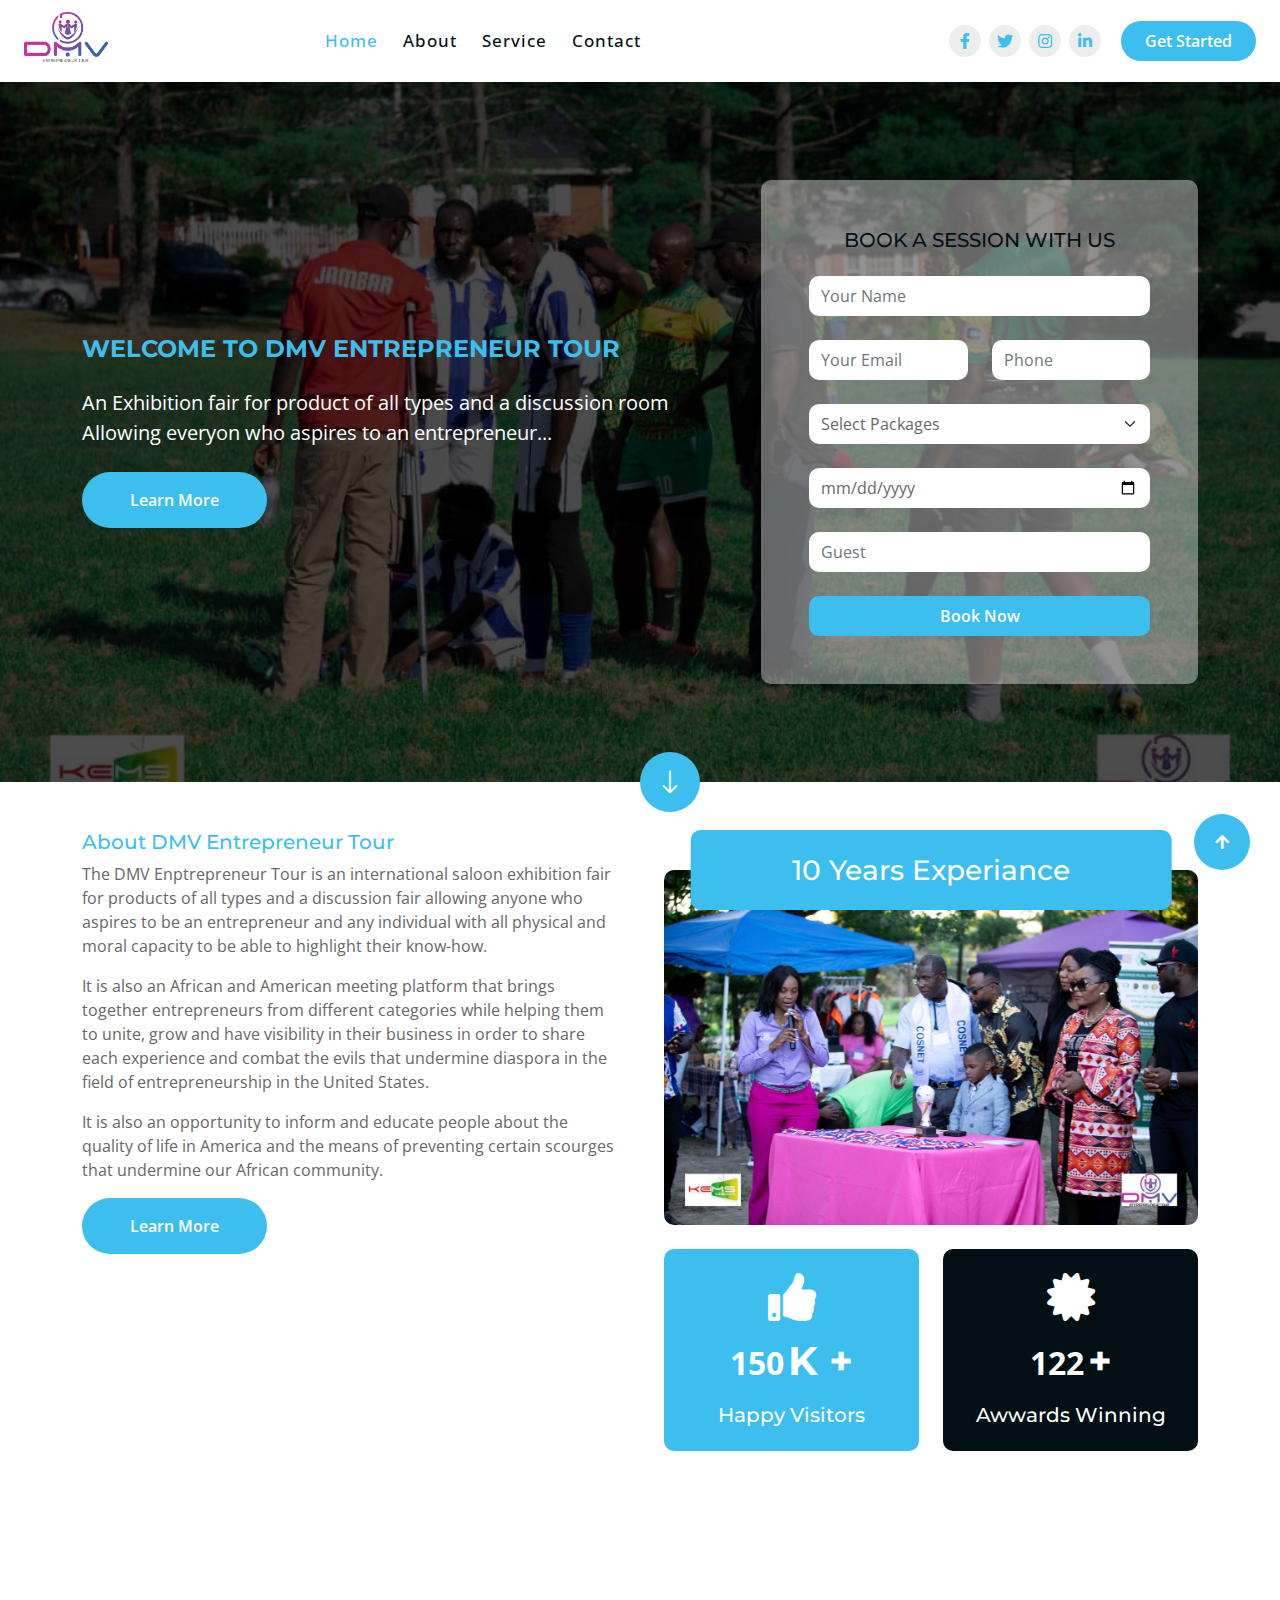
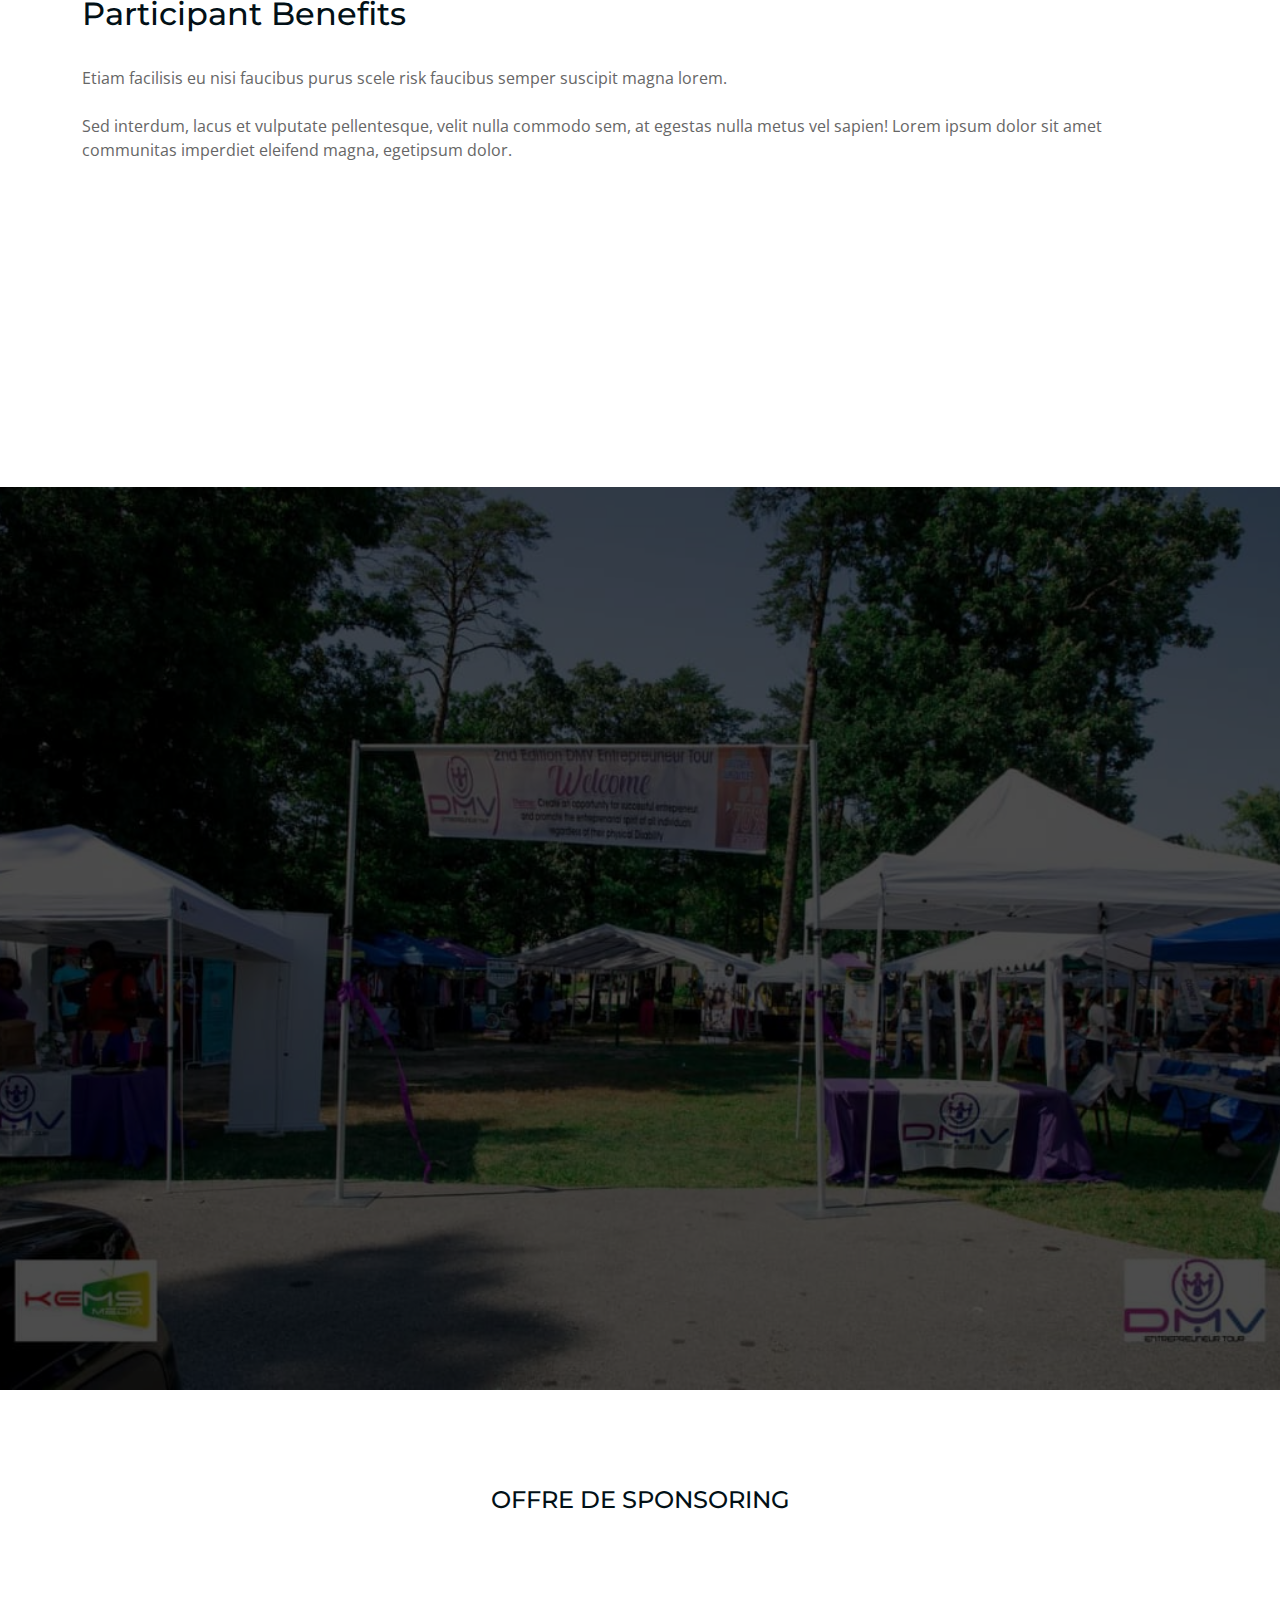
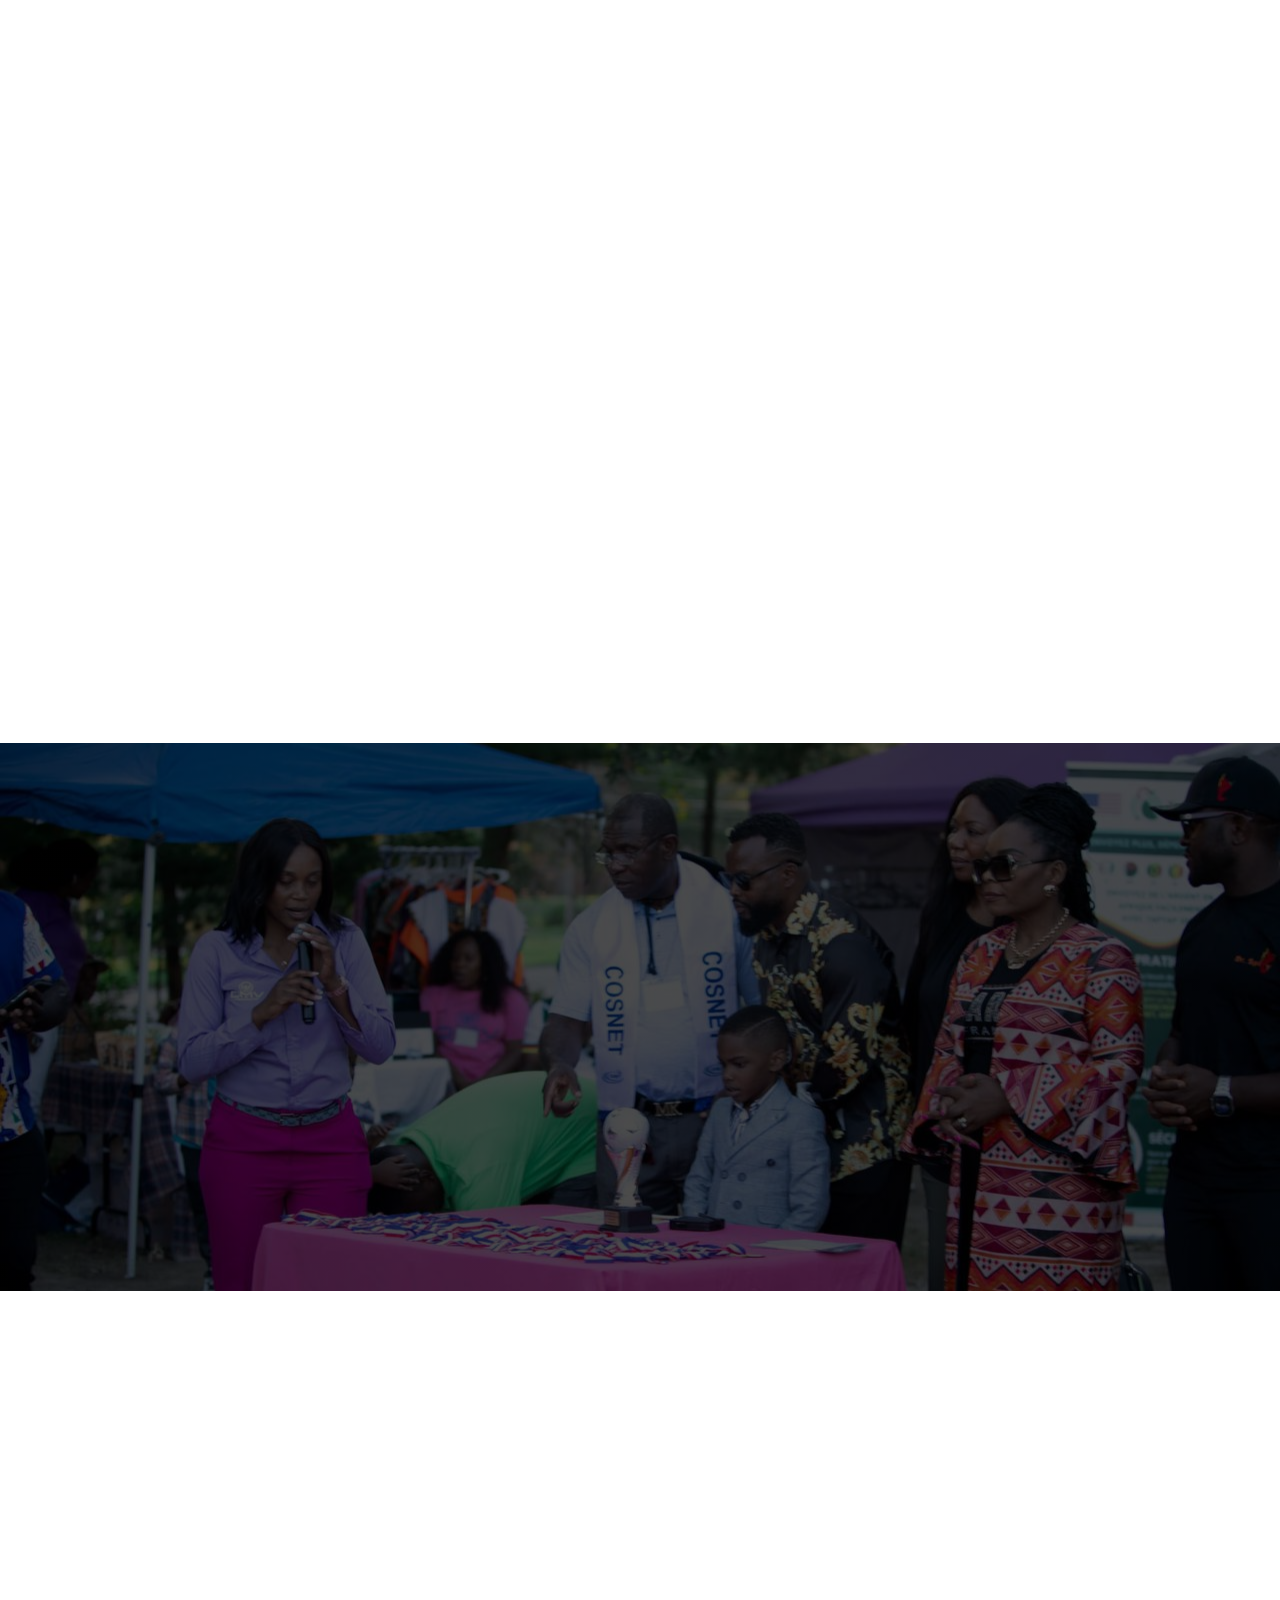
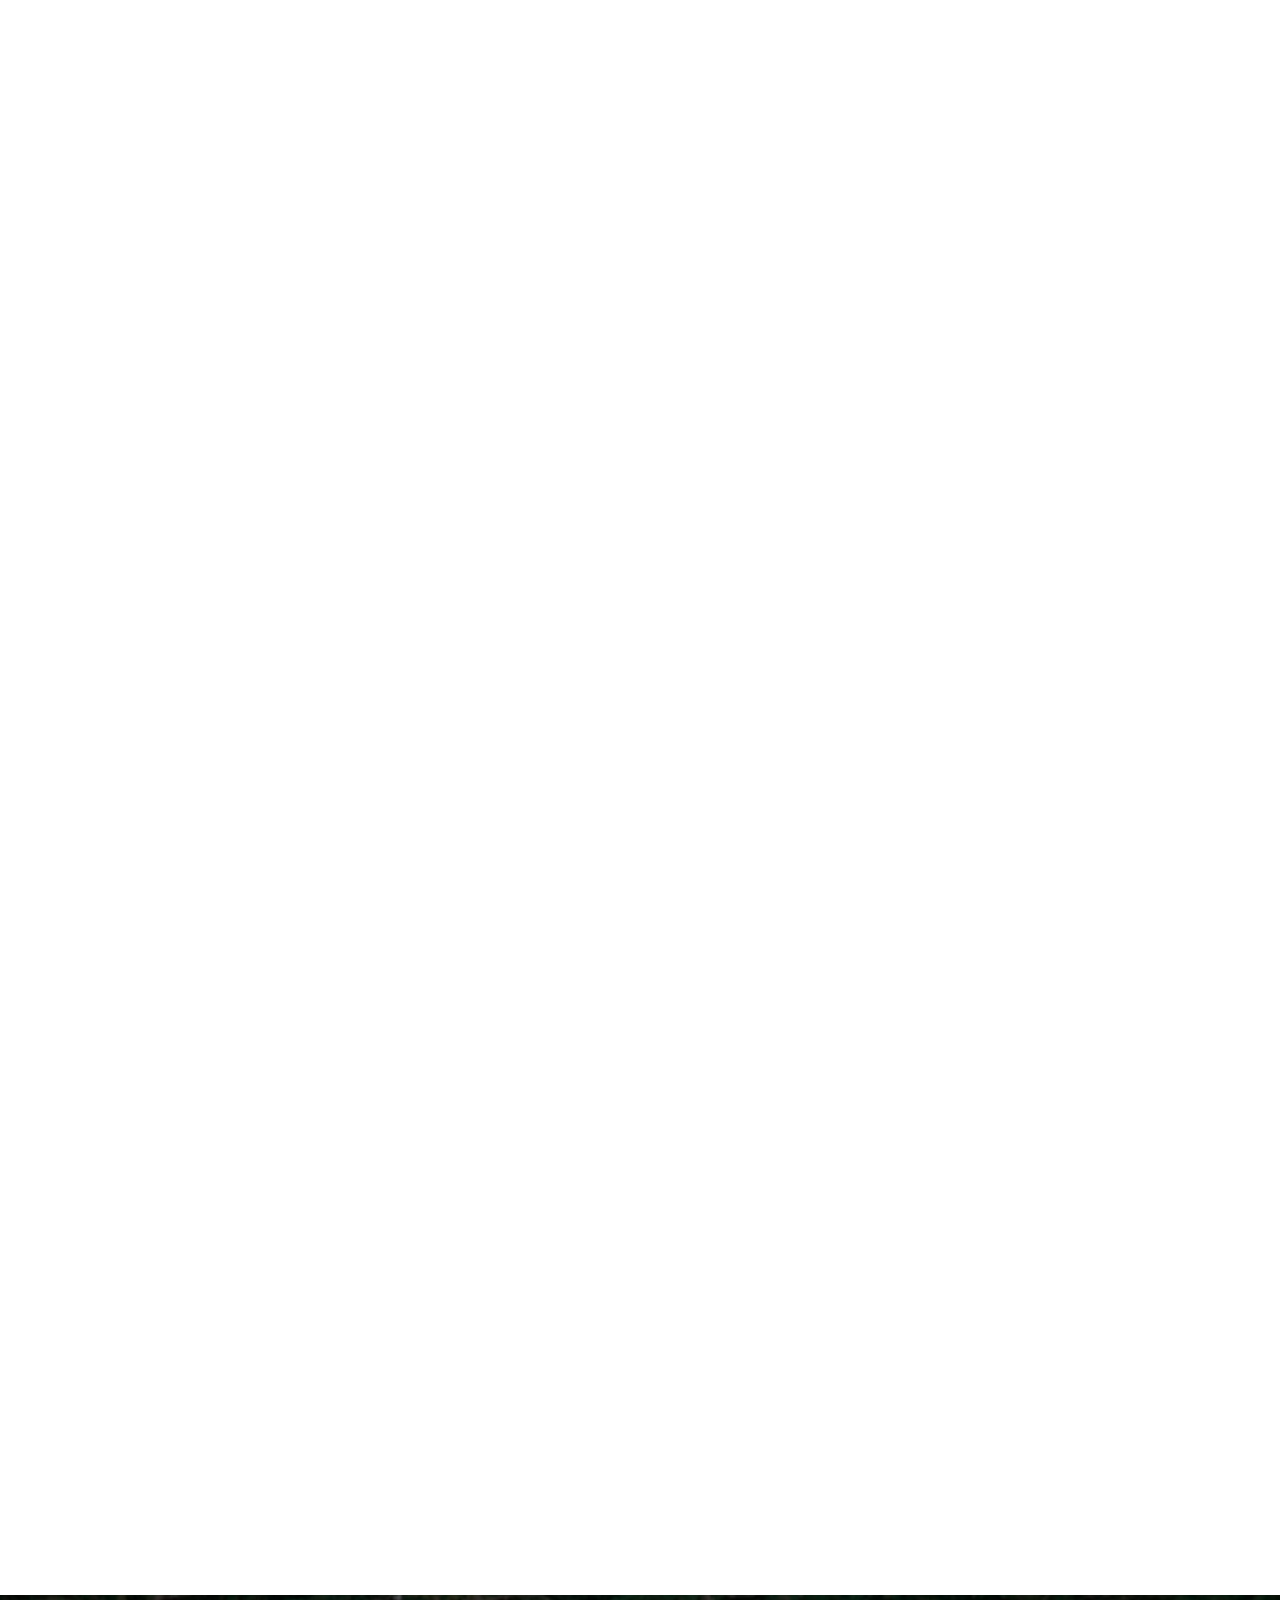
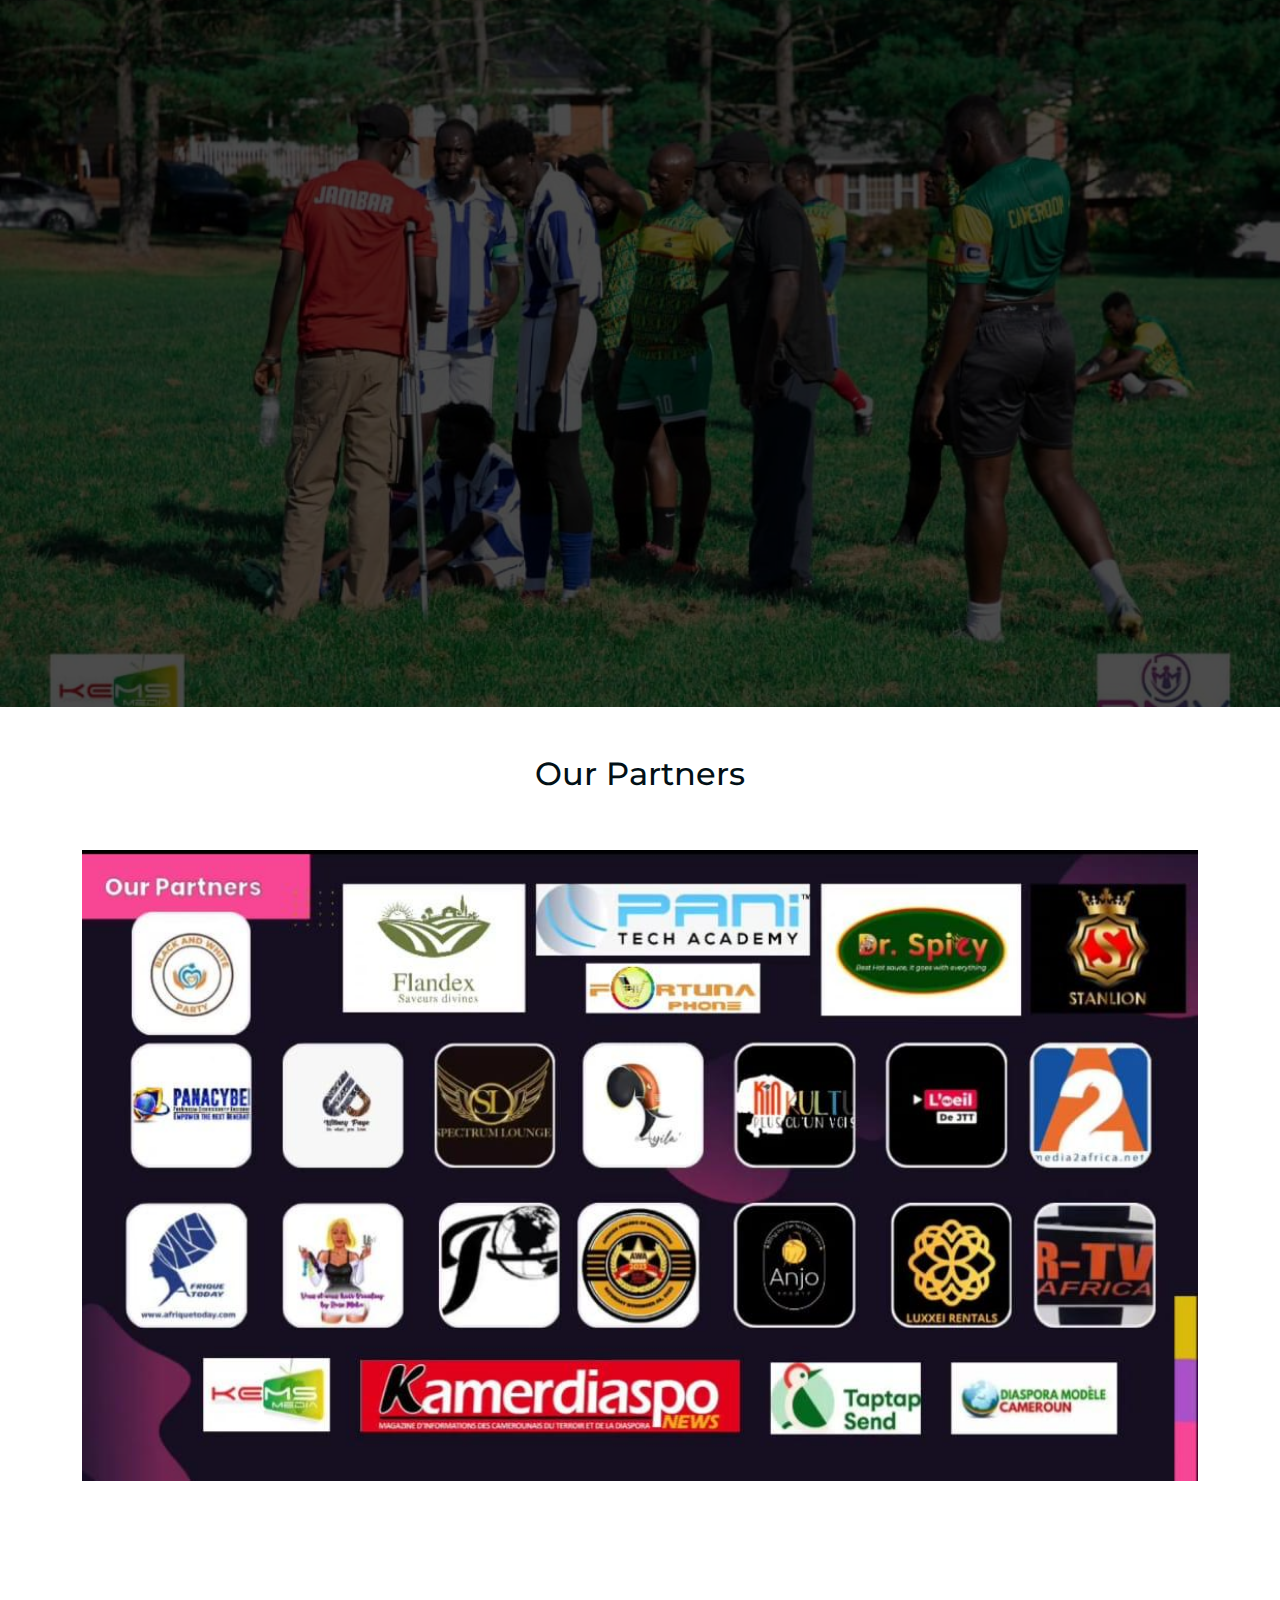
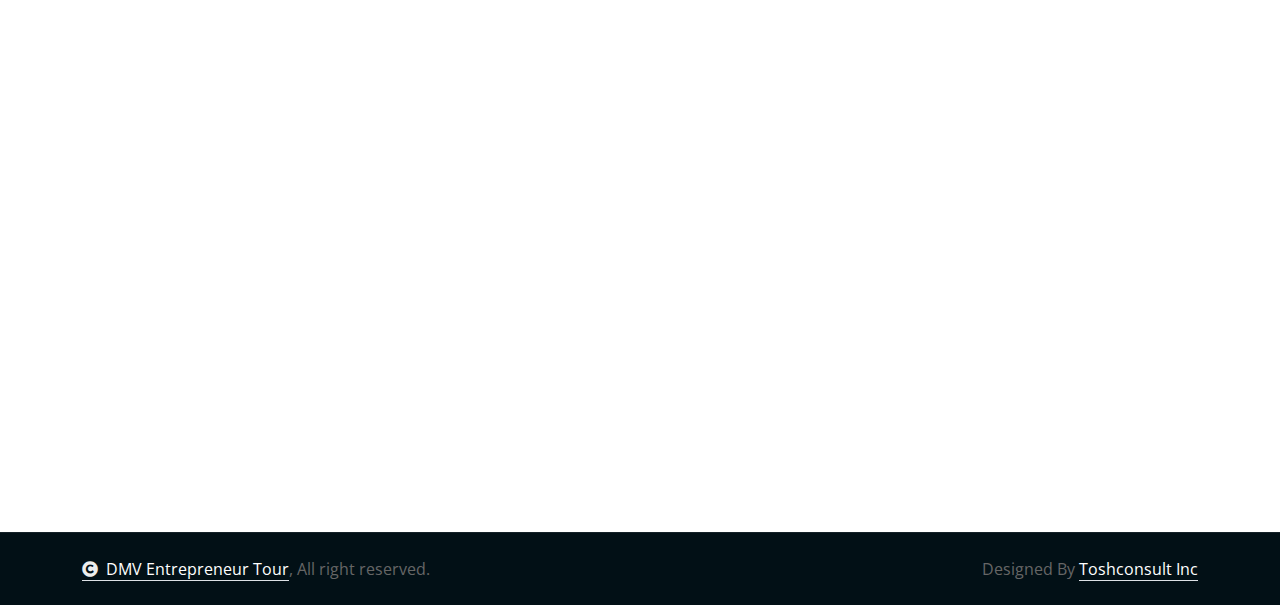
==== commit 27283182: "international saloon" ====
--- a/index.html
+++ b/index.html
@@ -62,7 +62,7 @@
                         <a id="google_translate_element" class="btn-color text-white py-2 px-4 me-3"></a>
                     </div>
                     <div class="team-icon d-none d-xl-flex justify-content-center me-3">
-                        <a class="btn btn-square btn-light rounded-circle mx-1" href=""><i class="fab fa-facebook-f"></i></a>
+                        <a class="btn btn-square btn-light rounded-circle mx-1" href="https://web.facebook.com/dmventrepreneurtourinfo?mibextid=LQQJ4d&_rdc=1&_rdr"><i class="fab fa-facebook-f"></i></a>
                         <a class="btn btn-square btn-light rounded-circle mx-1" href=""><i class="fab fa-twitter"></i></a>
                         <a class="btn btn-square btn-light rounded-circle mx-1" href=""><i class="fab fa-instagram"></i></a>
                         <a class="btn btn-square btn-light rounded-circle mx-1" href=""><i class="fab fa-linkedin-in"></i></a>
@@ -195,7 +195,7 @@
                     <div class="col-xl-6 wow fadeInUp" data-wow-delay="0.2s">
                         <div>
                             <h4 class="text-primary" style="font-size: 20px;">About DMV Entrepreneur Tour</h4>
-                            <p class="mb-3">The DMV Enptrepreneur Tour is an exhibition fair for products of all types and a discussion fair allowing anyone who aspires to be an entrepreneur and any individual with all physical and moral capacity to be able to highlight their know-how.
+                            <p class="mb-3">The DMV Enptrepreneur Tour is an international saloon exhibition fair for products of all types and a discussion fair allowing anyone who aspires to be an entrepreneur and any individual with all physical and moral capacity to be able to highlight their know-how.
                             </p>
                             <p class="mb-3">It is also an African and American meeting platform that brings together entrepreneurs from different categories while helping them to unite, grow and have visibility in their business in order to share each experience and combat the evils that undermine diaspora in the field of entrepreneurship in the United States.</p>
                             <p class="mb-3">It is also an opportunity to inform and educate people about the quality of life in America and the means of preventing certain scourges that undermine our African community.</p>
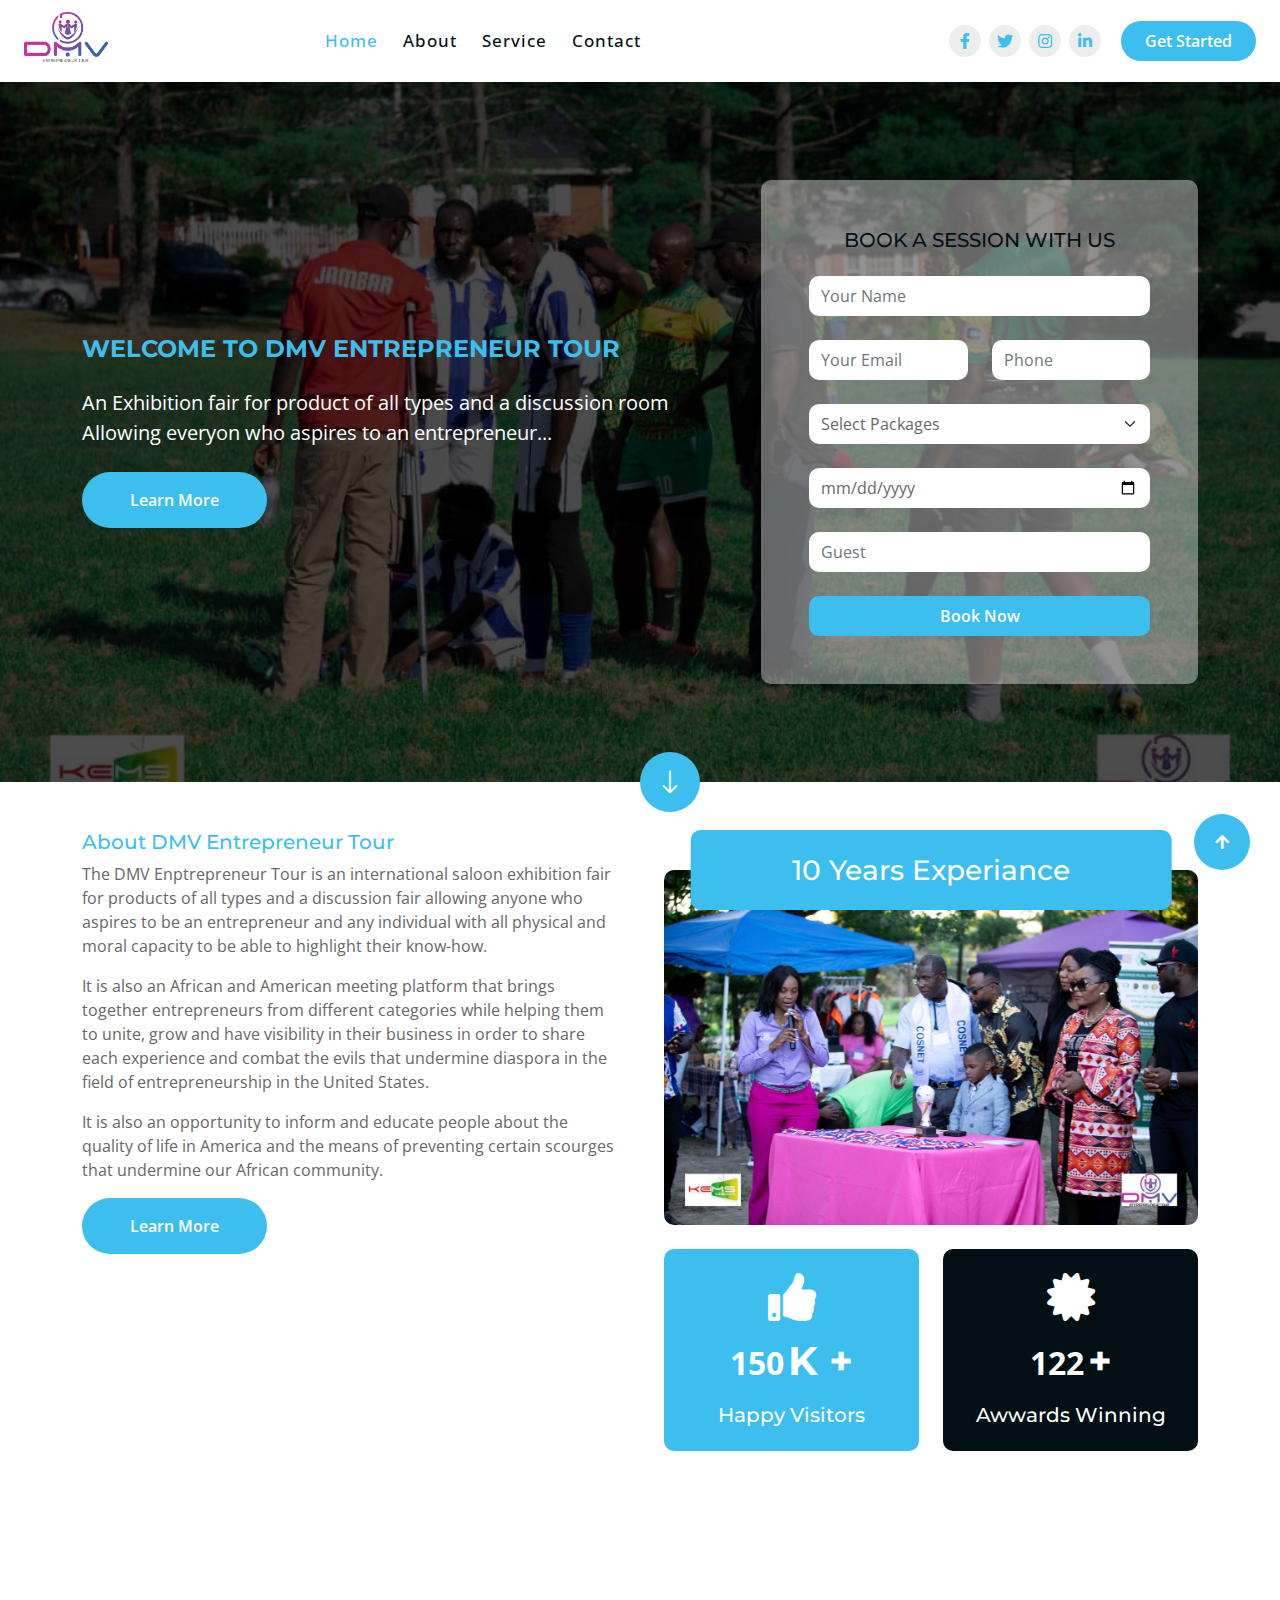
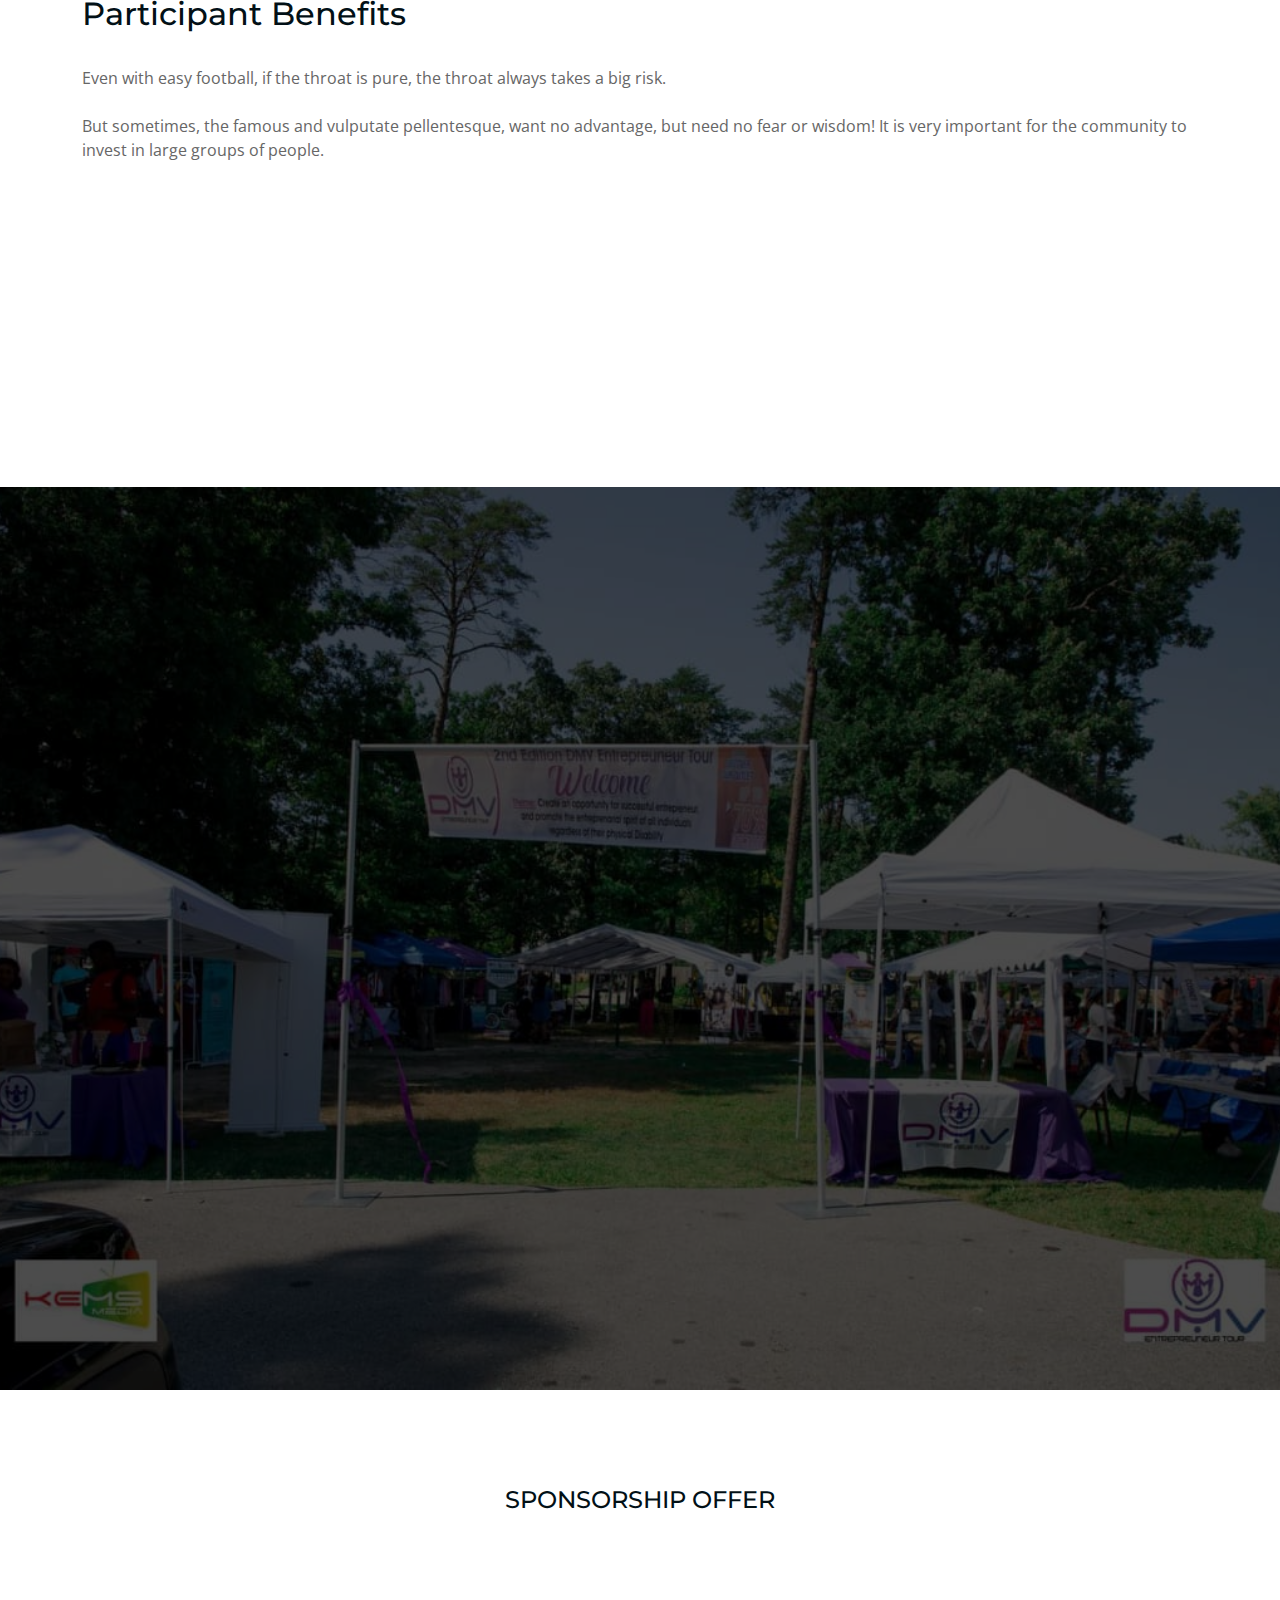
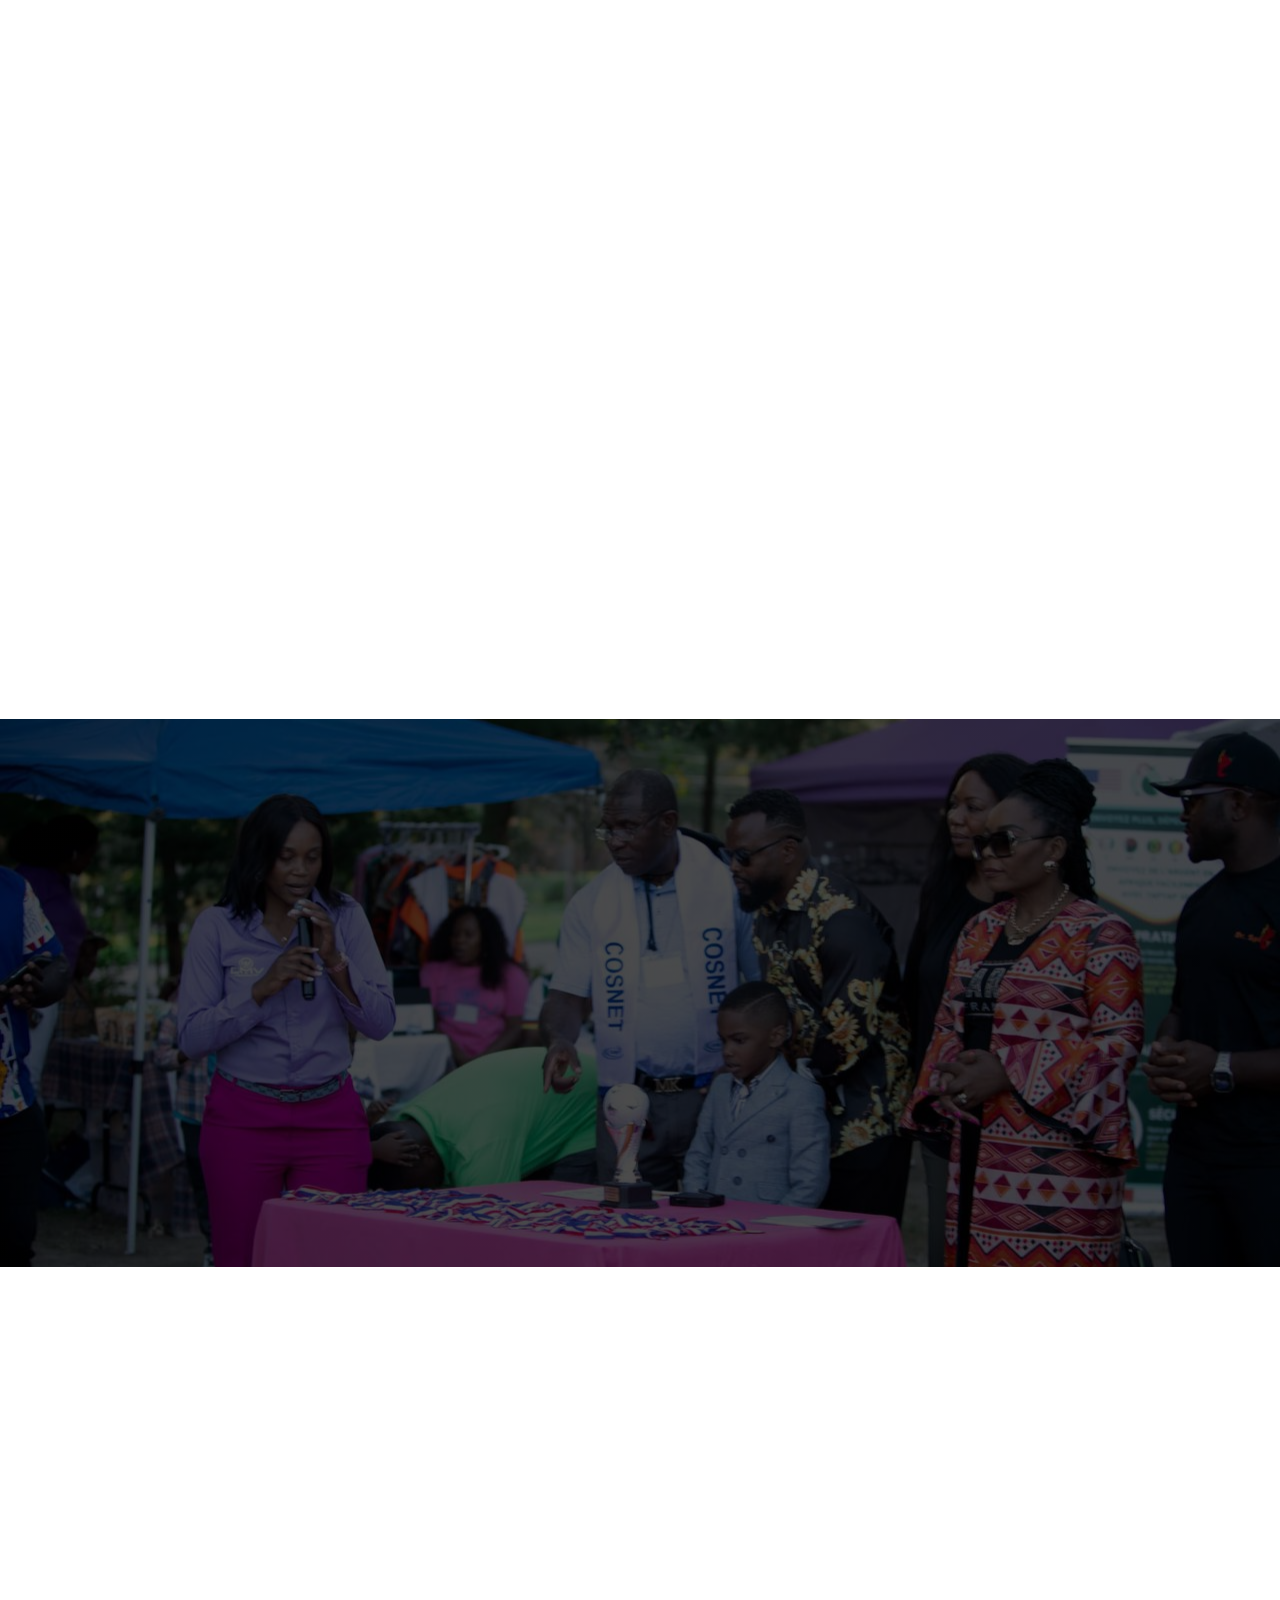
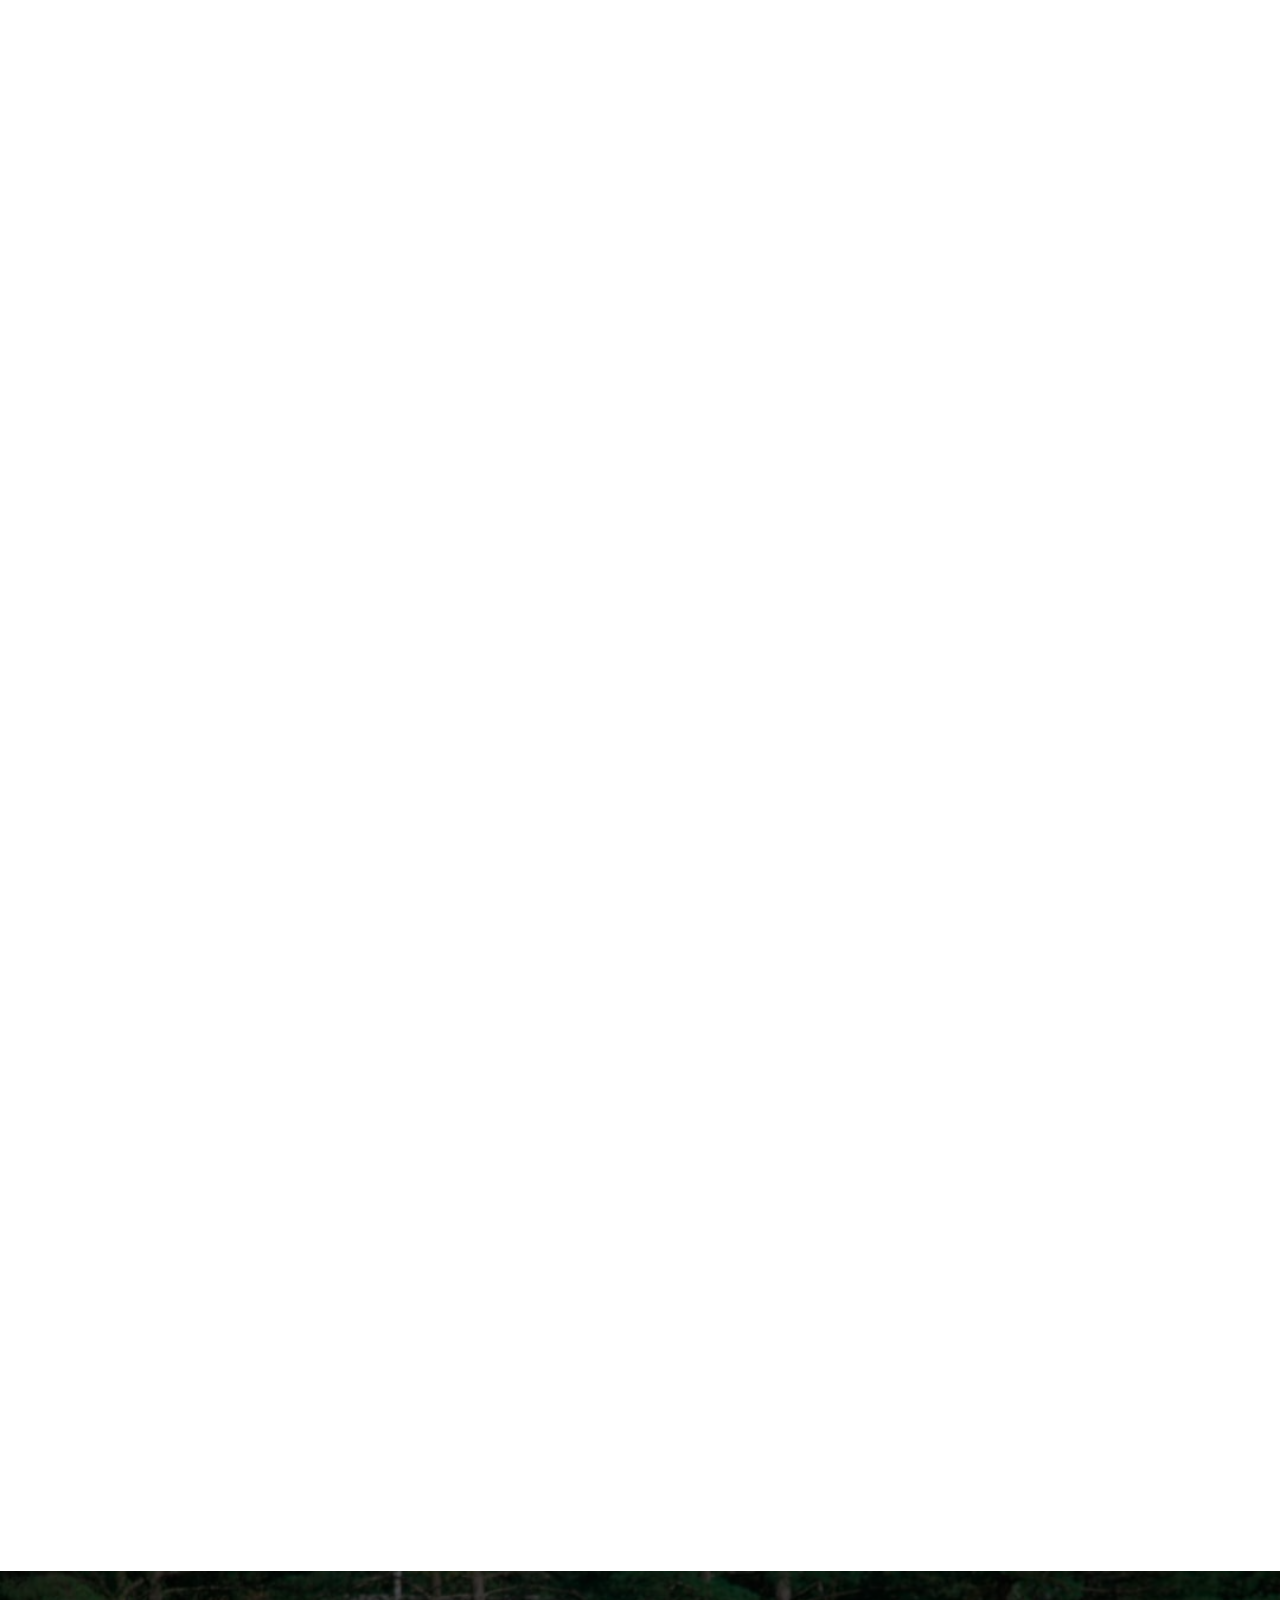
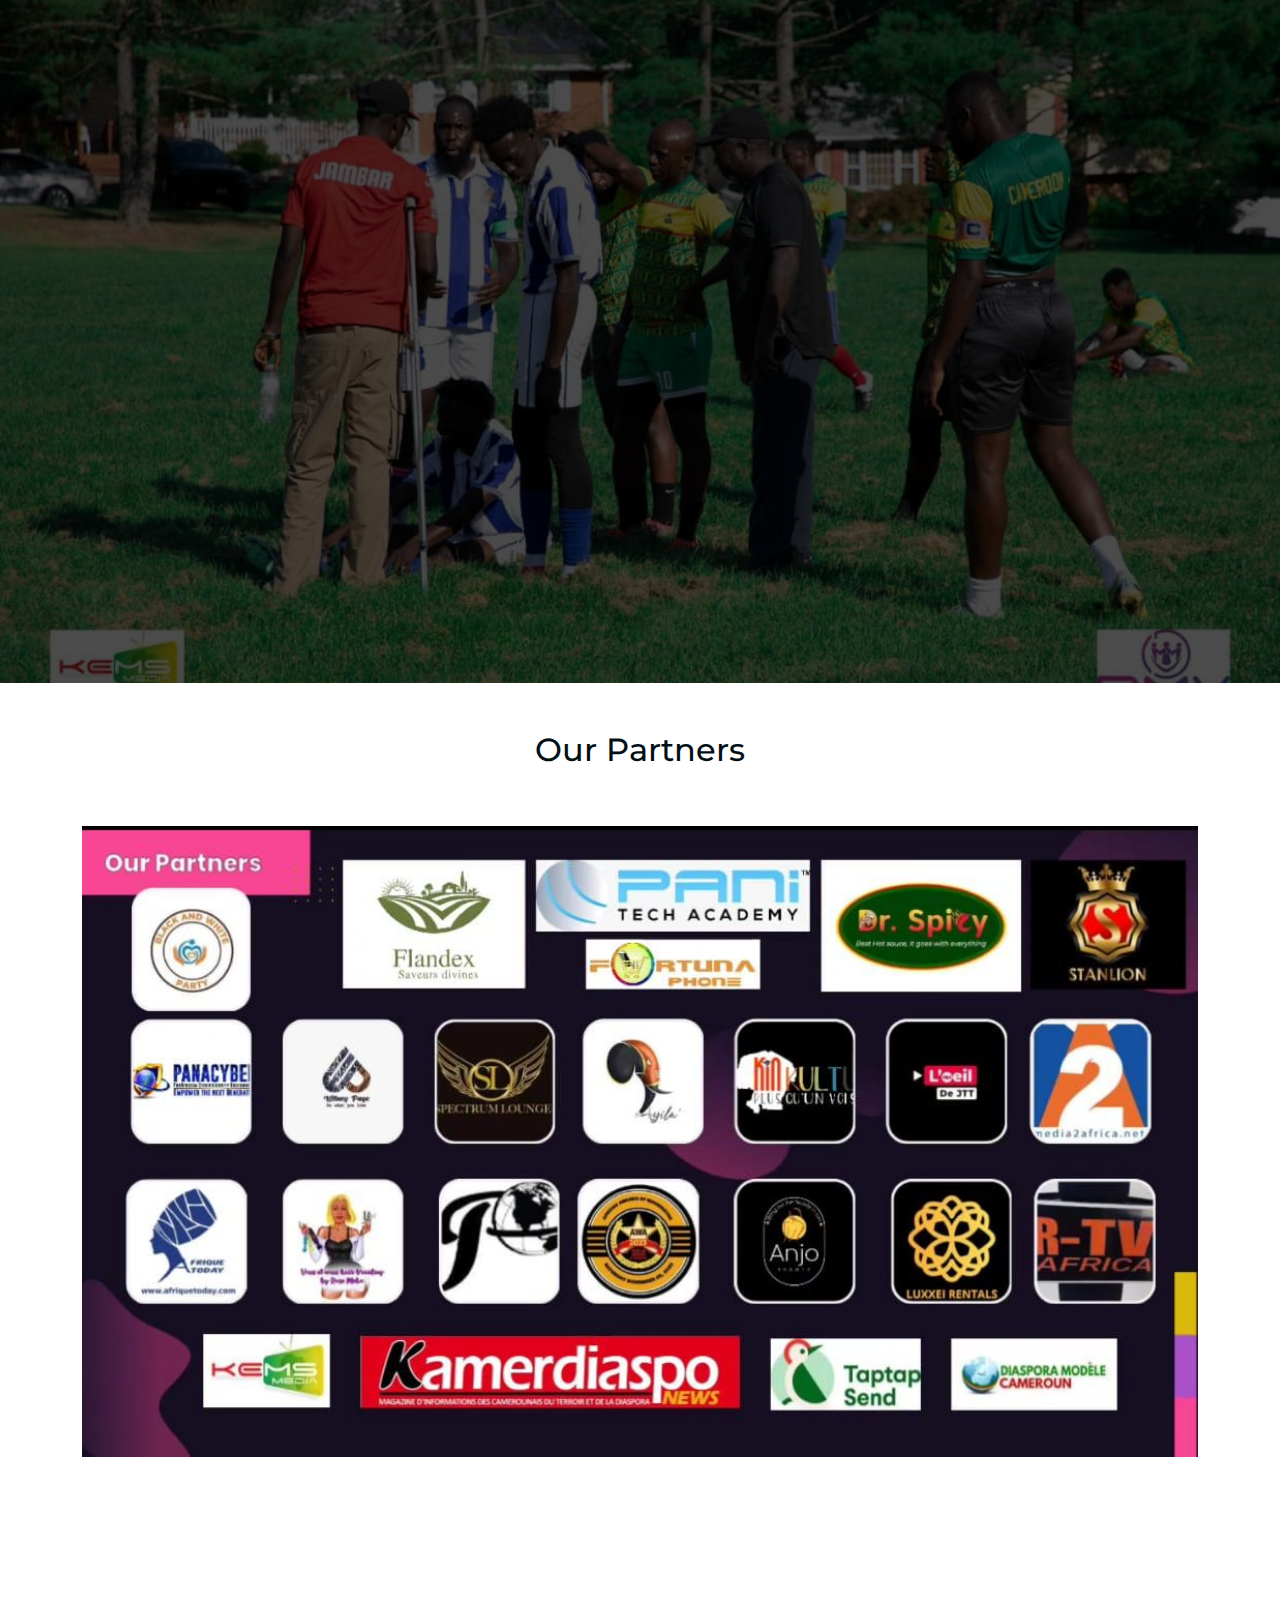
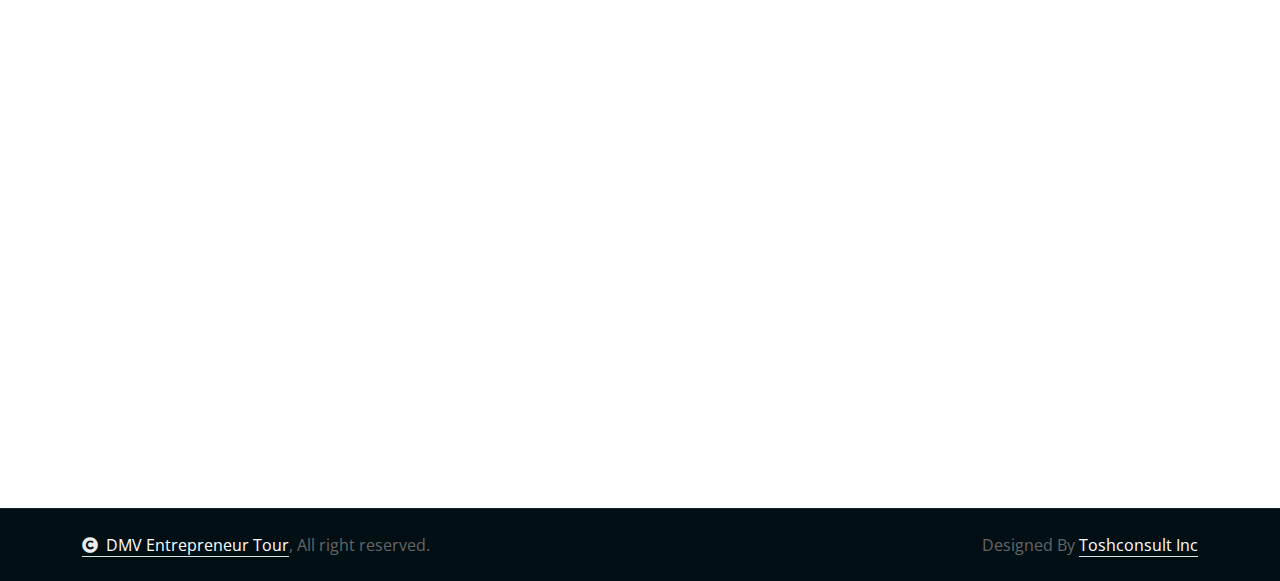
==== commit 52baa547: "language" ====
--- a/index.html
+++ b/index.html
@@ -274,16 +274,16 @@
     <div class="container py-5">
         <div class="row g-4">
             <h2>Participant Benefits</h2>
-            <p>Etiam facilisis eu nisi faucibus purus scele risk faucibus semper suscipit magna lorem. <br> <br>
-
-                Sed interdum, lacus et vulputate pellentesque, velit nulla commodo sem, at egestas nulla metus vel sapien! Lorem ipsum dolor sit amet communitas imperdiet eleifend magna, egetipsum dolor.</p>
+            <p>Even with easy football, if the throat is pure, the throat always takes a big risk. <br> <br>
+
+                But sometimes, the famous and vulputate pellentesque, want no advantage, but need no fear or wisdom! It is very important for the community to invest in large groups of people.</p>
             <div class="col-lg-4 wow fadeInUp" data-wow-delay="0.2s">
                 <div class="feature-item">
                     <img src="img/rev.jpg" class="img-fluid rounded w-100" alt="Image">
                     <div class="feature-content p-4">
                         <div class="feature-content-inner">
                             <h4 class="text-white">BRONZE</h4>
-                            <p class="text-white">Pellen tesque velit nulla sem at unitas poten ornare felis amet sit.
+                            <p class="text-white">Pellen and you want no salad but the unit can decorate the recipe.
                             </p>
                             <a href="contact.html" class="btn btn-primary rounded-pill py-2 px-4">Make An Order <i class="fa fa-arrow-right ms-1"></i></a>
                         </div>
@@ -297,7 +297,7 @@
                     <div class="feature-content p-4">
                         <div class="feature-content-inner">
                             <h4 class="text-white">SILVER</h4>
-                            <p class="text-white">Lorem ipsum velit nulla sem at unitas poten ornare felis dolor amet. </p>
+                            <p class="text-white">The customer wants no salad at all but the unit can decorate the smart phone. </p>
                             <a href="contact.html" class="btn btn-primary rounded-pill py-2 px-4">Make An Order <i class="fa fa-arrow-right ms-1"></i></a>
                         </div>
                     </div>
@@ -310,7 +310,7 @@
                     <div class="feature-content p-4">
                         <div class="feature-content-inner">
                             <h4 class="text-white">GOLD</h4>
-                            <p class="text-white">Glavrida velit nulla sem at unitas poten ornare felis amet sit.</p>
+                            <p class="text-white">Glavrida wants no salad but the unit can decorate the recipe.</p>
                             <a href="contact.html" class="btn btn-primary rounded-pill py-2 px-4">Make An Order <i class="fa fa-arrow-right ms-1"></i></a>
                         </div>
                     </div>
@@ -396,25 +396,18 @@
         <div class="container-fluid py-5">
             <div class="container py-5">
                 <div class="row g-5 align-items-center">
-                    <h4 style="text-align: center;">OFFRE DE SPONSORING</h4>
+                    <h4 style="text-align: center;">SPONSORSHIP OFFER</h4>
                     <div class="col-lg-6 col-xl-4 wow fadeInUp" data-wow-delay="0.6s">
                         <div class="pricing-item bg-primary rounded text-center p-5 h-100">
                             <div class="pb-4 border-bottom">
                                 <h2 class="text-dark mb-4">GOLD PACKAGE</h2>
-                                <p class="text-white mb-4">- logo sur le backdrop du stage
-                                    et backdrop photo <br>
-                                    - roll up publicitaire dans 
-                                    les lieux <br>
-                                    -Tapis rouge interview <br>
-                                    - 3 mois de communication sur 
-                                    nos différentes plateformes à 
-                                    raison 1 
-                                    pub/ semaine <br>
-                                    - 1 publicité sur les radios 
-                                    partenaires à nous <br>
-                                    -20 mn Accès au micro <br>
-                                    -Spot publicitaire diffusé le jour 
-                                    de l’événement <br>
+                                <p class="text-white mb-4">-- logo on the stage backdrop and photo backdrop <br>
+                                    - advertising roll up in places <br>
+                                    -Red carpet interview <br>
+                                    - 3 months of communication on our different platforms at a rate of 1 ad/week <br>
+                                    - 1 advertisement on partner radio stations of ours <br>
+                                    -20 mins Access to microphone <br>
+                                    -Advertising spot broadcast on the day of the event<br>
                                     -Gift bag</p>
                                 <h2 class="text-dark mb-0">$1000<span class="text-white fs-5 fw-normal"></span></h2>
                             </div>
@@ -425,14 +418,9 @@
                         <div class="pricing-item bg-dark rounded text-center p-5 h-100">
                             <div class="pb-4 border-bottom">
                                 <h2 class="mb-4 text-primary">SILVER</h2>
-                                <p class="mb-4">logo sur le backdrop de 
-                                    l’événement <br>
-                                    - nous communiquons 
-                                    quelques mn sur votre 
-                                    business le jour de 
-                                    l’événement avec photo sur 
-                                    l’écran à l’appui <br>
-                                    - interview sur le tapis rouge</p>
+                                <p class="mb-4">logo on the event backdrop <br>
+                                    - we communicate for a few minutes about your business on the day of the event with supporting photo on the screen <br>
+                                    - red carpet interview</p>
                                 <h2 class="mb-0 text-primary">$250<span class="text-body fs-5 fw-normal"></span></h2>
                             </div>
                             <a href="contact.html" class="btn btn-light rounded-pill py-3 px-5"> Book Now</a>
@@ -442,15 +430,12 @@
                         <div class="pricing-item bg-primary rounded text-center p-5 h-100">
                             <div class="pb-4 border-bottom">
                                 <h2 class="text-dark mb-4">IVOIRE</h2>
-                                <p class="text-white mb-4">- logo sur le bacdrop <br>
+                                <p class="text-white mb-4">- logo on the bacdrop <br>
                                     -Red carpet <br>
-                                    -2 semaines de 
-                                    communication sur nos 
-                                    différents réseaux 1/ semaine <br>
-                                    - 15 mn au micro le jour de 
-                                    l’événement <br>
-                                    -diffusion du spot publicitaire <br>
-                                    -1 roll up publitaire sur le site</p>
+                                    -2 weeks of communication on our different networks 1/week <br>
+                                    - 15 minutes on the microphone on the day of the event <br>
+                                    -broadcast of the advertising spot <br>
+                                    -1 advertising roll up on the site</p>
                                 <h2 class="text-dark mb-0">$500<span class="text-white fs-5 fw-normal"></span></h2>
                             </div>
                             <a href="contact.html" class="btn btn-dark rounded-pill py-3 px-5"> Book Now</a>
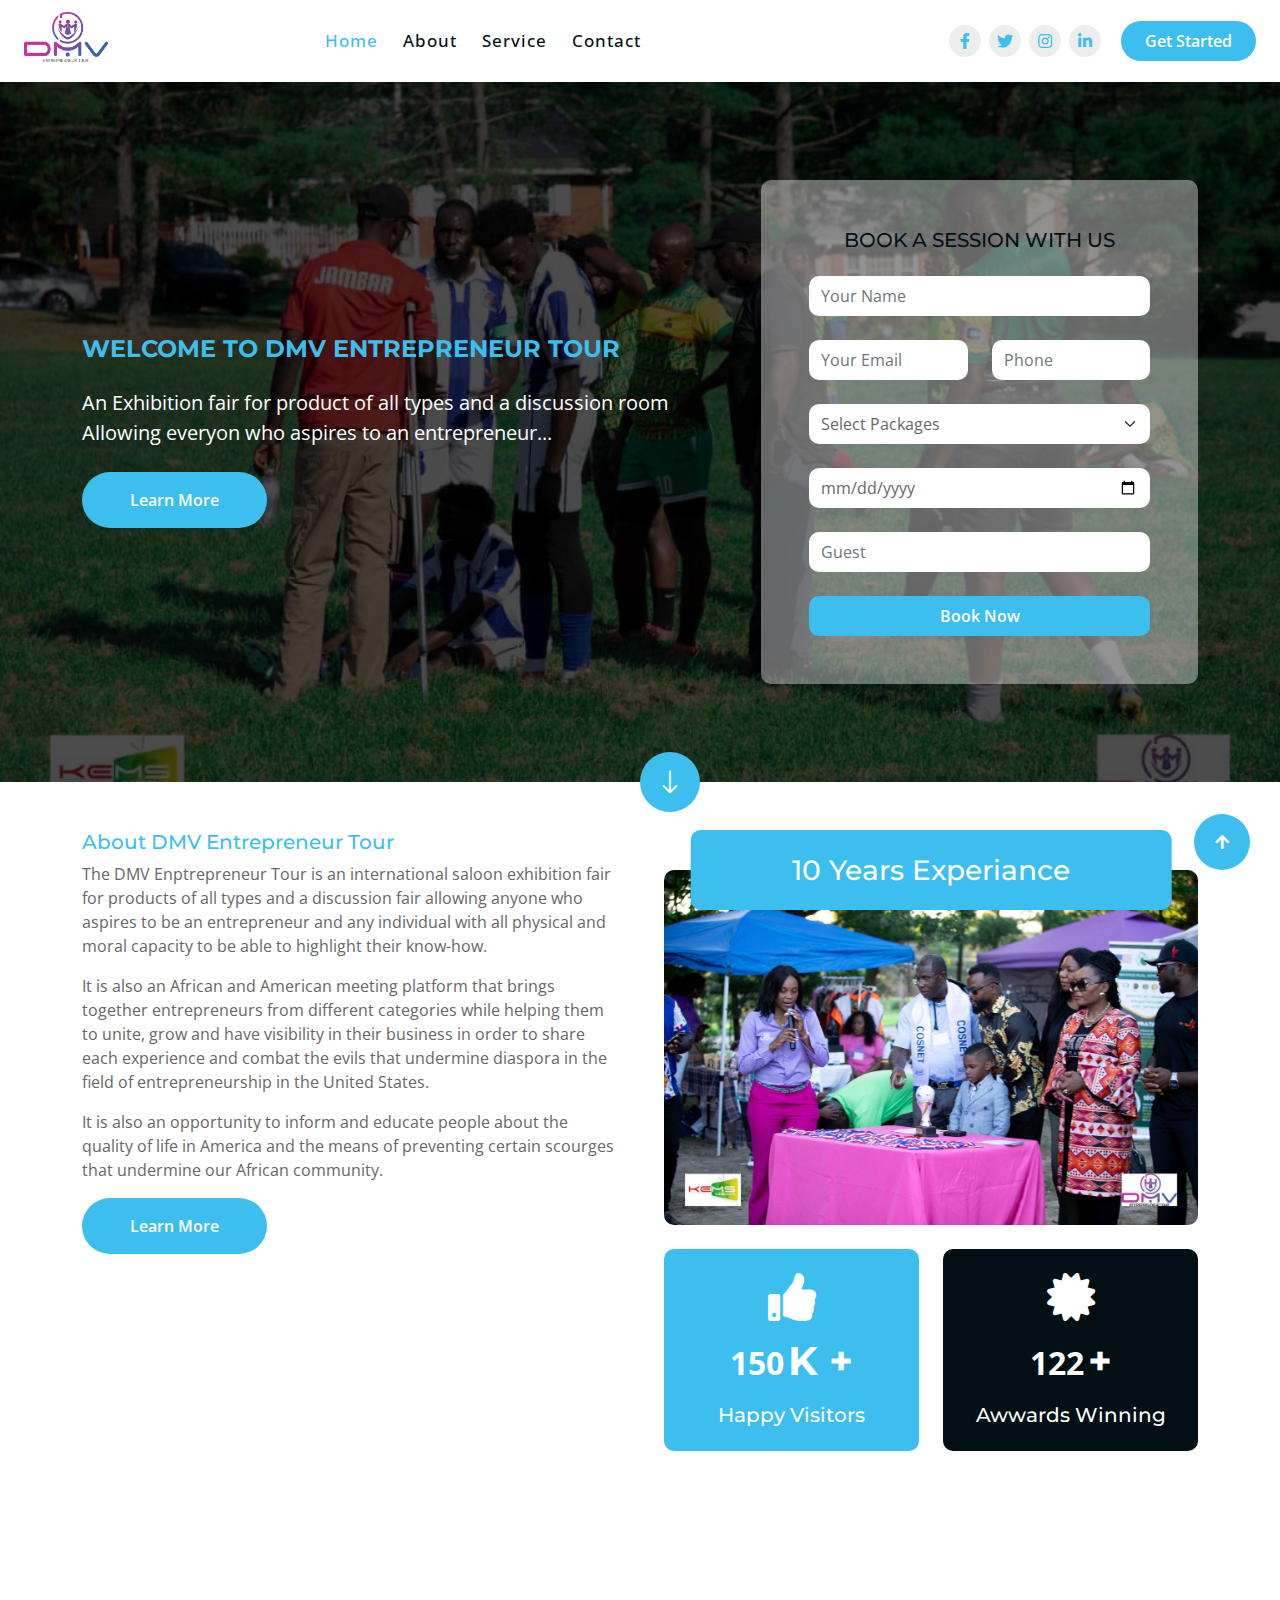
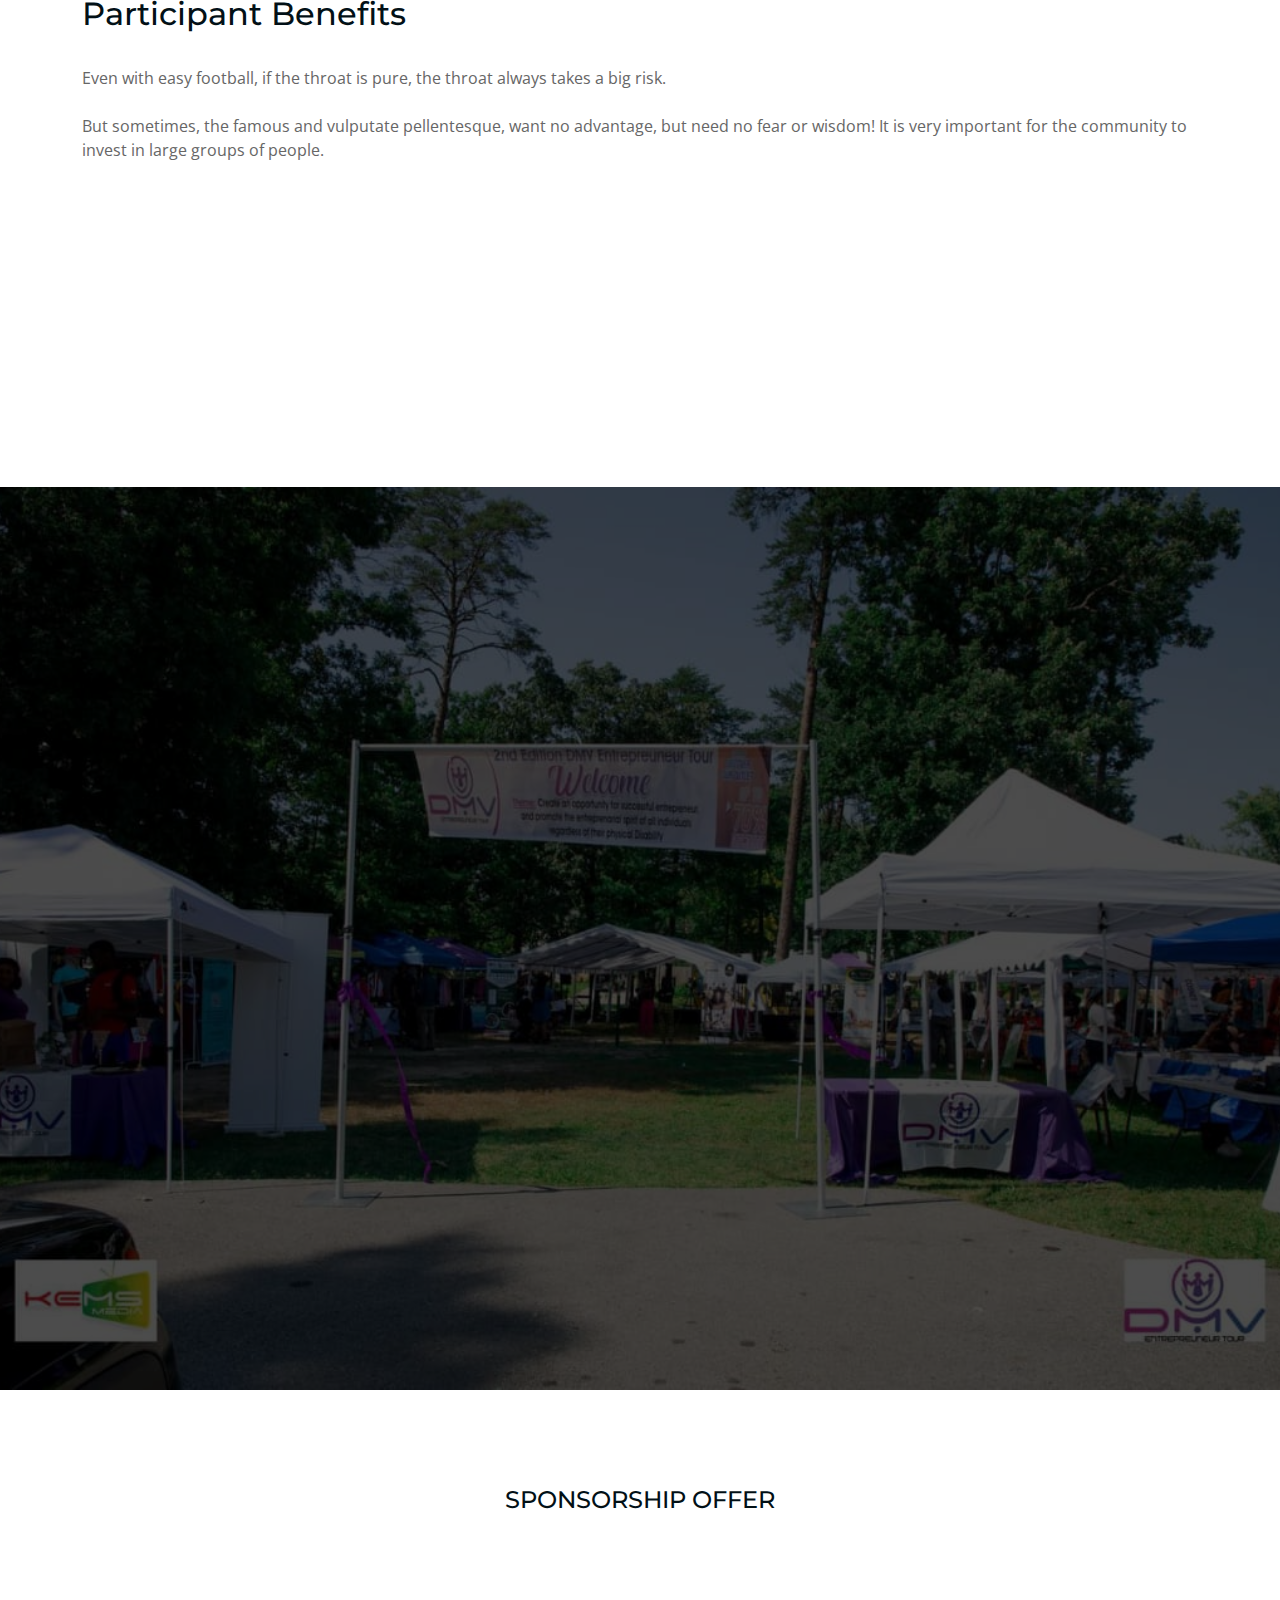
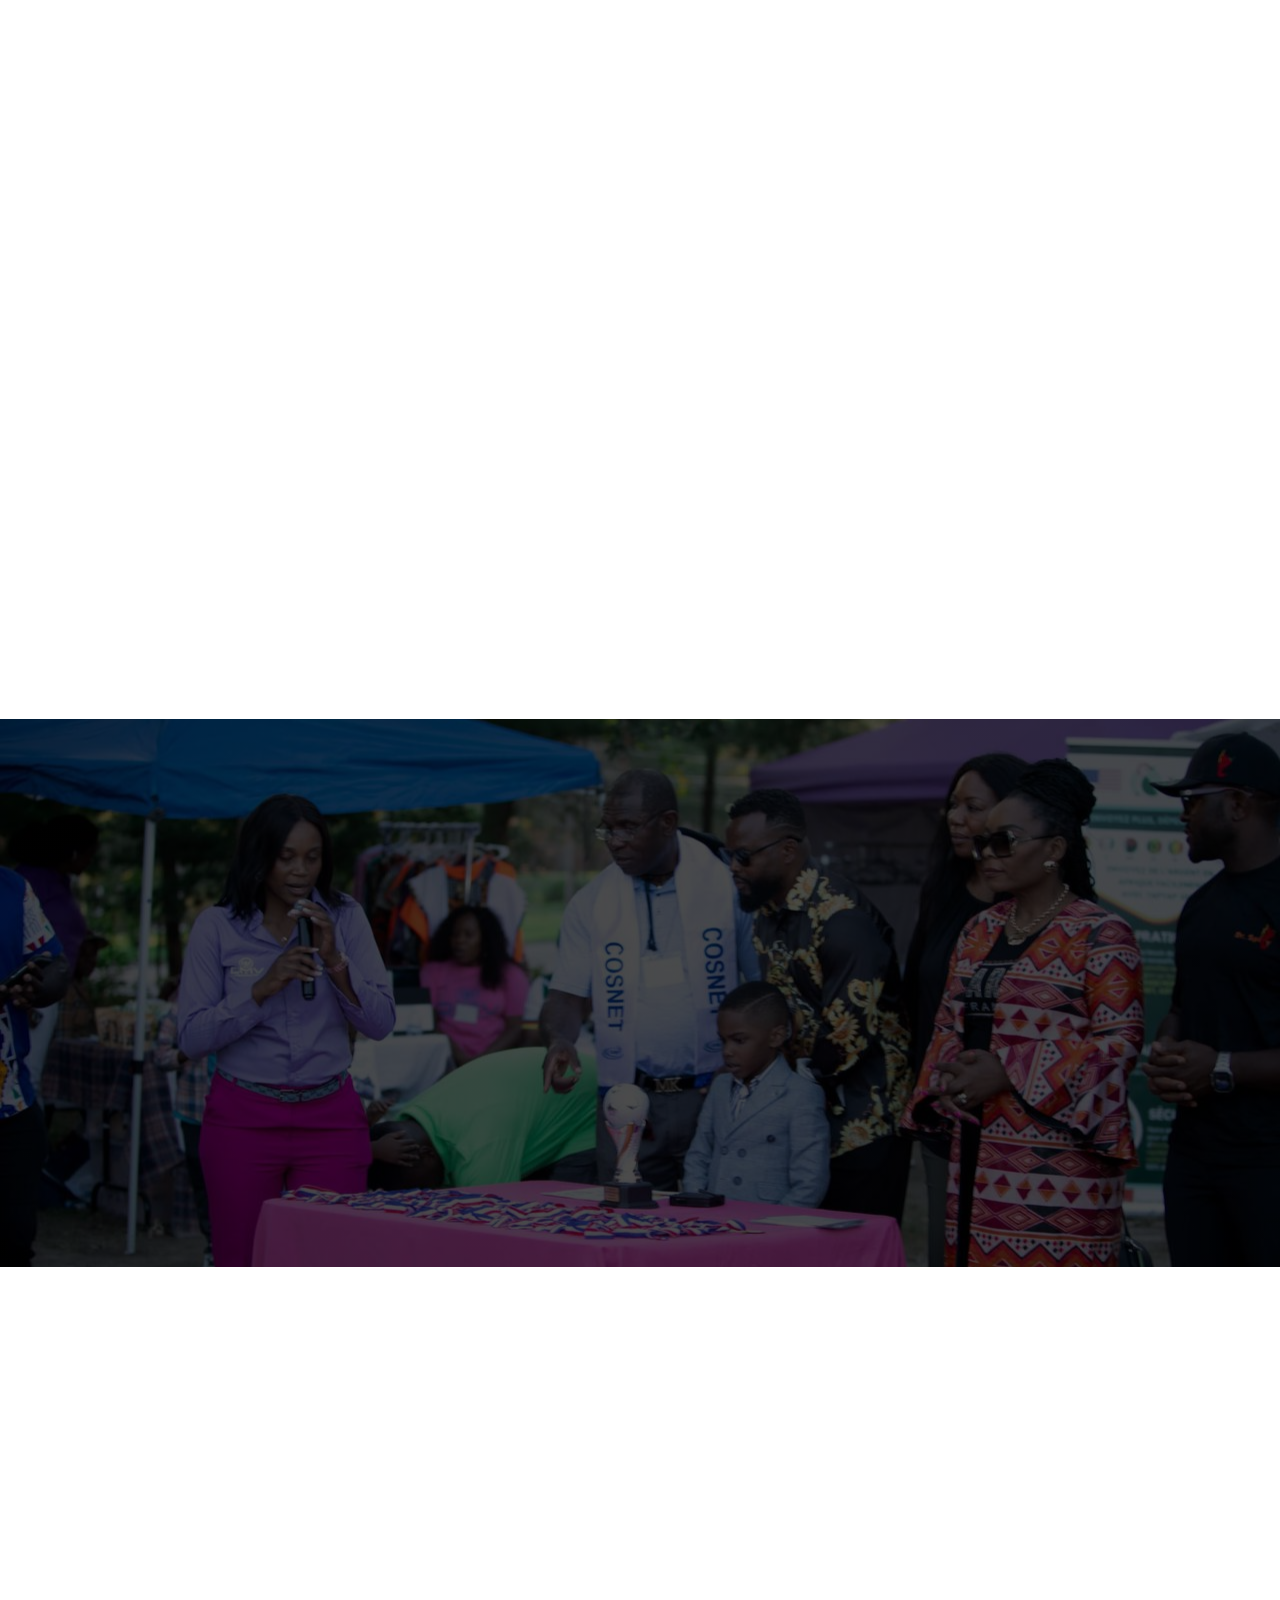
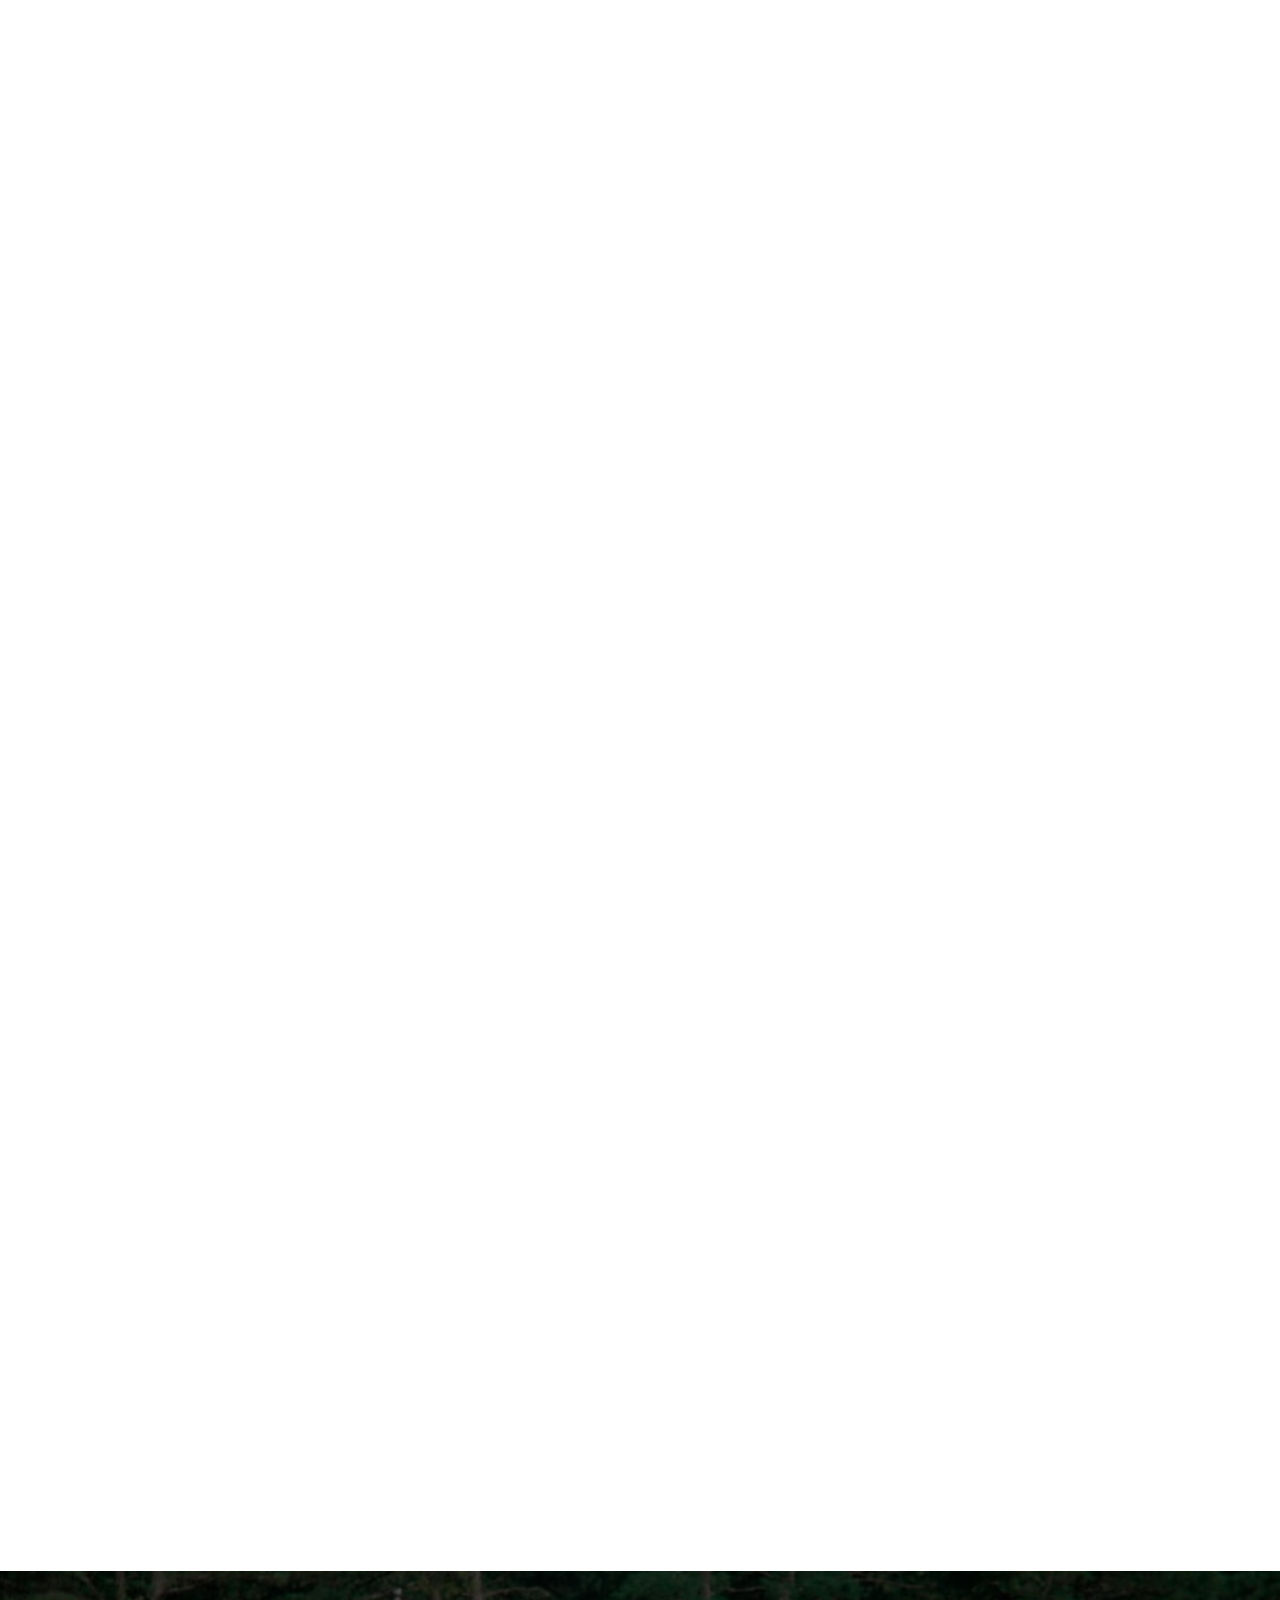
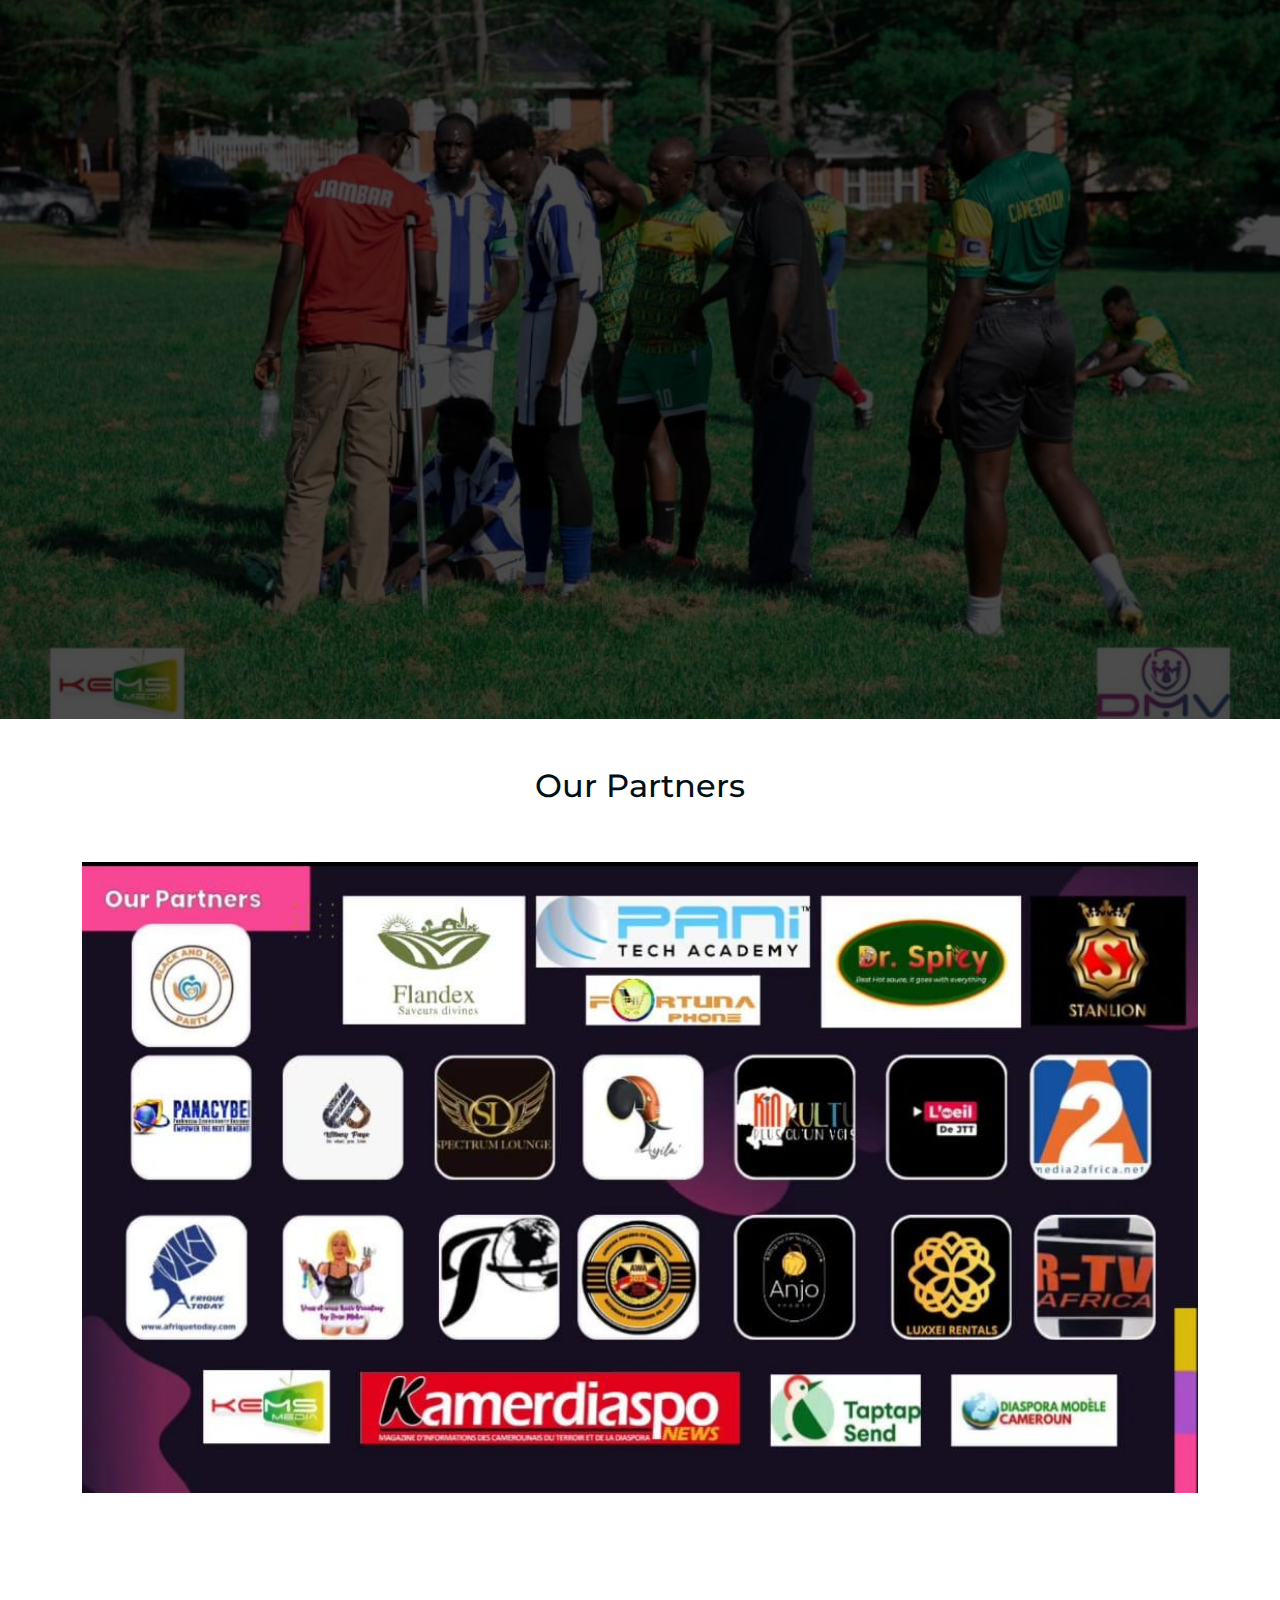
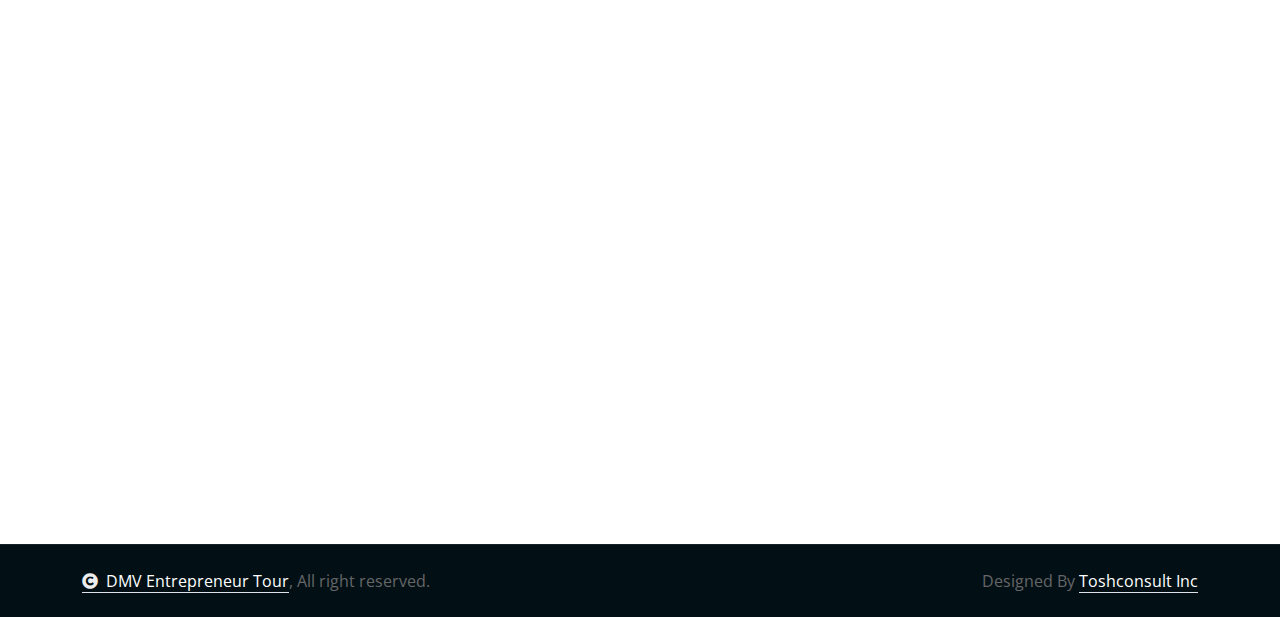
==== commit 89a3a189: "language" ====
--- a/index.html
+++ b/index.html
@@ -593,9 +593,7 @@
                                     <a class="btn btn-primary btn-sm-square rounded-circle me-3" href=""><i class="fab fa-linkedin-in"></i></a>
                                     <a class="btn btn-primary btn-sm-square rounded-circle me-0" href=""><i class="fab fa-instagram"></i></a>
                                 </div>
-                                <p class="text-center mb-0">Sed interdum, lacus et vulputate pellentesque velit nulla commodo sem.
-
-                                </p>
+                                <p class="text-center mb-0">But sometimes, the actor and the vulputate pellentesque want no advantage.</p>
                             </div>
                         </div>
                     </div>
@@ -619,9 +617,7 @@
                                     <a class="btn btn-primary btn-sm-square rounded-circle me-3" href=""><i class="fab fa-linkedin-in"></i></a>
                                     <a class="btn btn-primary btn-sm-square rounded-circle me-0" href=""><i class="fab fa-instagram"></i></a>
                                 </div>
-                                <p class="text-center mb-0">Proin ligula justo, iaculis quis ornare in, tempus id purus. Vestibulum et metus nulla.
-
-                                </p>
+                                <p class="text-center mb-0">It's just a matter of time, it's time for someone to dress up. No worries and no fear.</p>
                             </div>
                         </div>
                     </div>
@@ -643,9 +639,7 @@
                                     <a class="btn btn-primary btn-sm-square rounded-circle me-3" href=""><i class="fab fa-linkedin-in"></i></a>
                                     <a class="btn btn-primary btn-sm-square rounded-circle me-0" href=""><i class="fab fa-instagram"></i></a>
                                 </div>
-                                <p class="text-center mb-0">Toncidunt luctus, felis sapien nibh, non nibh ligula a lectus. Sed non nisi felis.
-
-                                </p>
+                                <p class="text-center mb-0">Toncidunt luctus, felis sapien nibh, non nibh ligula a lectus. Sed non nisi felis.</p>
                             </div>
                         </div>
                     </div>
@@ -665,7 +659,7 @@
                 </div>
                 <div class="owl-carousel testimonial-carousel wow fadeInUp" data-wow-delay="0.2s">
                     <div class="testimonial-item p-4">
-                        <p class="text-white fs-4 mb-4">Etiam facilisis eu nisi scelerisk faucibus. Proin semper suscipit magna, nec imperdiet lacus semper vitae. Sed hendrerit enim not justo posuere placerat. Phasellus eget purus vel mauris tincidunt semper suscipit magna, nec imperdiet lacus!</p>
+                        <p class="text-white fs-4 mb-4">Even with easy football, except for scelerisk passes. It is always a great undertaking, and it is not always a life-long investment. But the Bureau did not just place the investment. He needs to be a pure or intelligent developer, he always takes great care, and does not invest money!</p>
                         <div class="testimonial-inner">
                             <div class="testimonial-img">
                                 <img src="img/testimonial-1.jpg" class="img-fluid" alt="Image">
@@ -686,7 +680,7 @@
                         </div>
                     </div>
                     <div class="testimonial-item p-4">
-                        <p class="text-white fs-4 mb-4">Dolor and nisl tellus. Etiam facilisis eu nisi scelerisk faucibus. Proin semper suscipit magna, nec imperdiet lacus semper vitae. Sed hendrerit enim not justo posuere placerat. Phasellus eget purus vel mauris.</p>
+                        <p class="text-white fs-4 mb-4">Pain and pain. Even with easy football, except for scelerisk passes. It is always a great undertaking, and it is not always a life-long investment. But the Bureau did not just place the investment. He needs a boat that is pure or simple.</p>
                         <div class="testimonial-inner">
                             <div class="testimonial-img">
                                 <img src="img/testimonial-2.jpg" class="img-fluid" alt="Image">
@@ -707,7 +701,7 @@
                         </div>
                     </div>
                     <div class="testimonial-item p-4">
-                        <p class="text-white fs-4 mb-4">Phasellus and nisl tellus. Etiam facilisis eu nisi scelerisk faucibus. Proin semper suscipit magna, nec imperdiet lacus semper vitae. Sed hendrerit enim not justo posuere placerat. Phasellus eget purus vel mauris tincidunt semper suscipit magna, nec imperdiet lacus!</p>
+                        <p class="text-white fs-4 mb-4">Phase and nisl land. Even with easy football, except for scelerisk passes. It is always a great undertaking, and it is not always a life-long investment. But the Bureau did not just place the investment. He needs to be a pure or intelligent developer, he always takes great care, and does not invest money!</p>
                         <div class="testimonial-inner">
                             <div class="testimonial-img">
                                 <img src="img/testimonial-3.jpg" class="img-fluid" alt="Image">
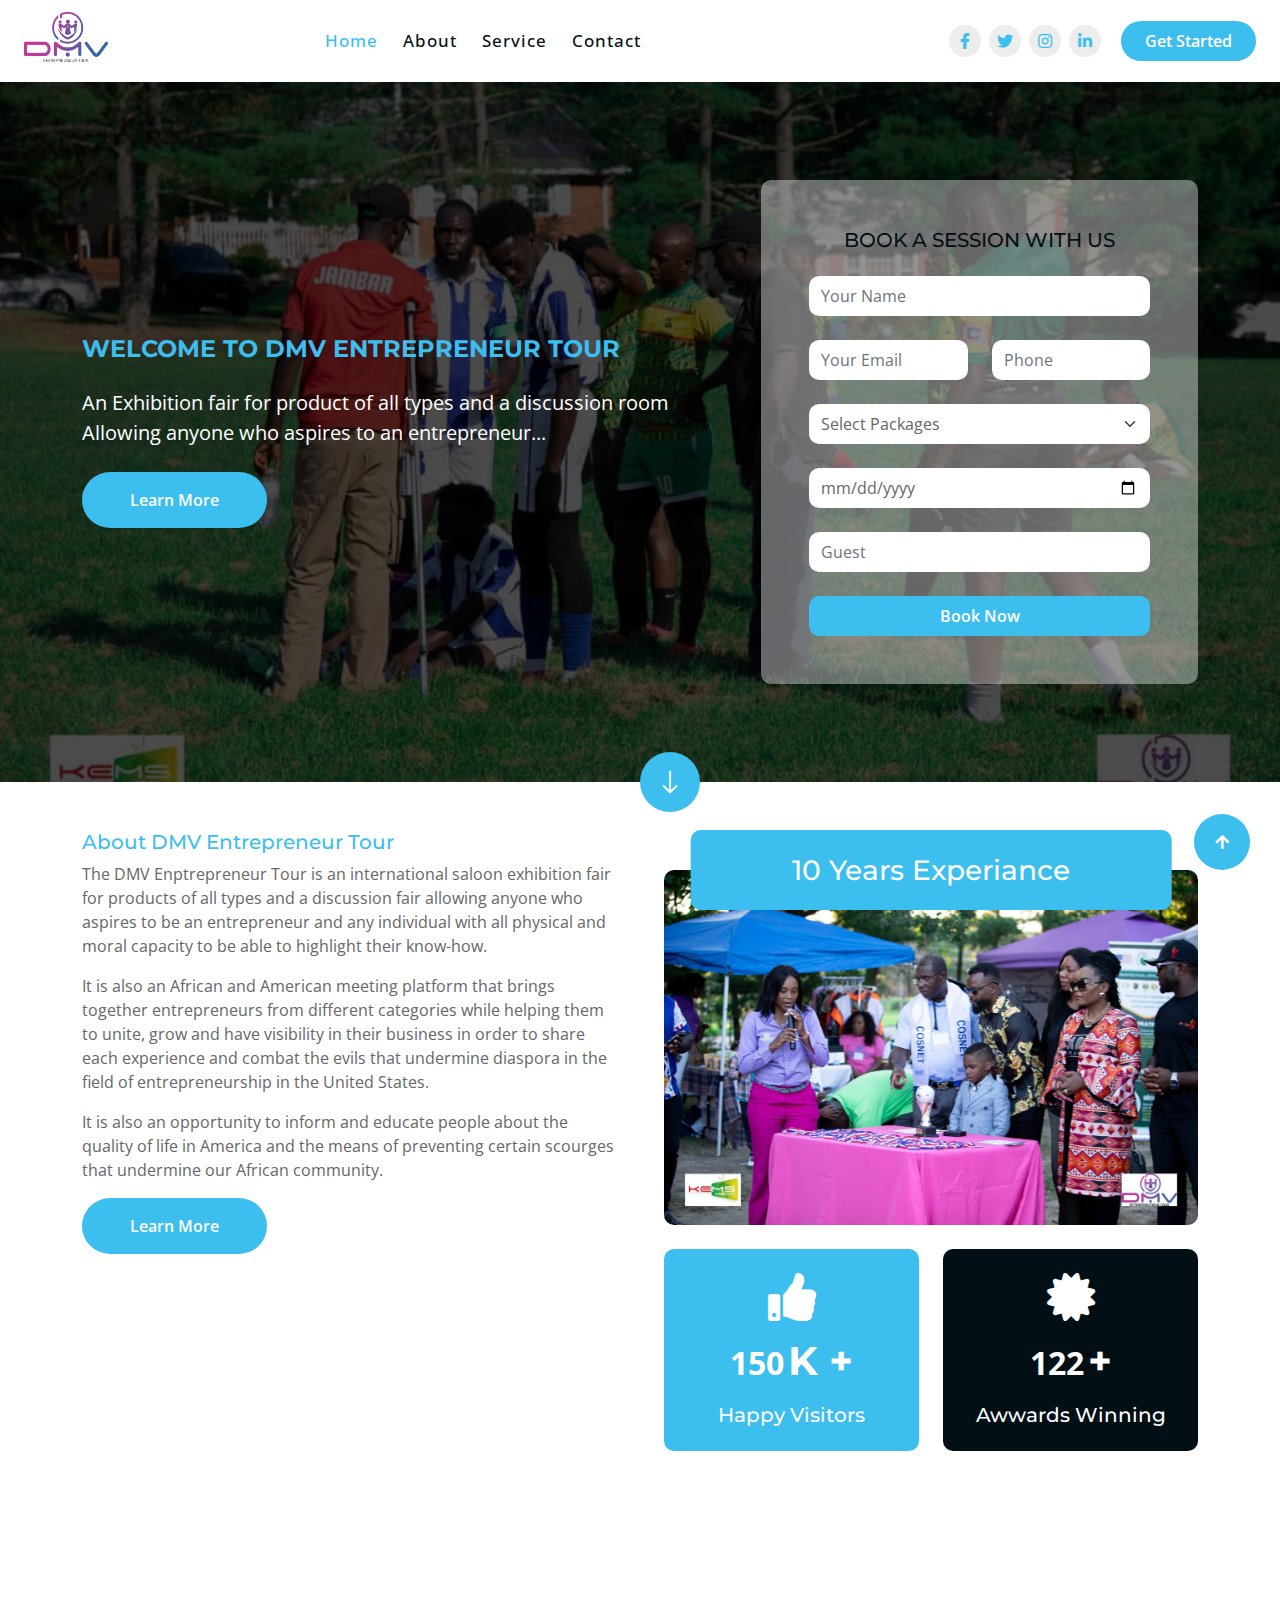
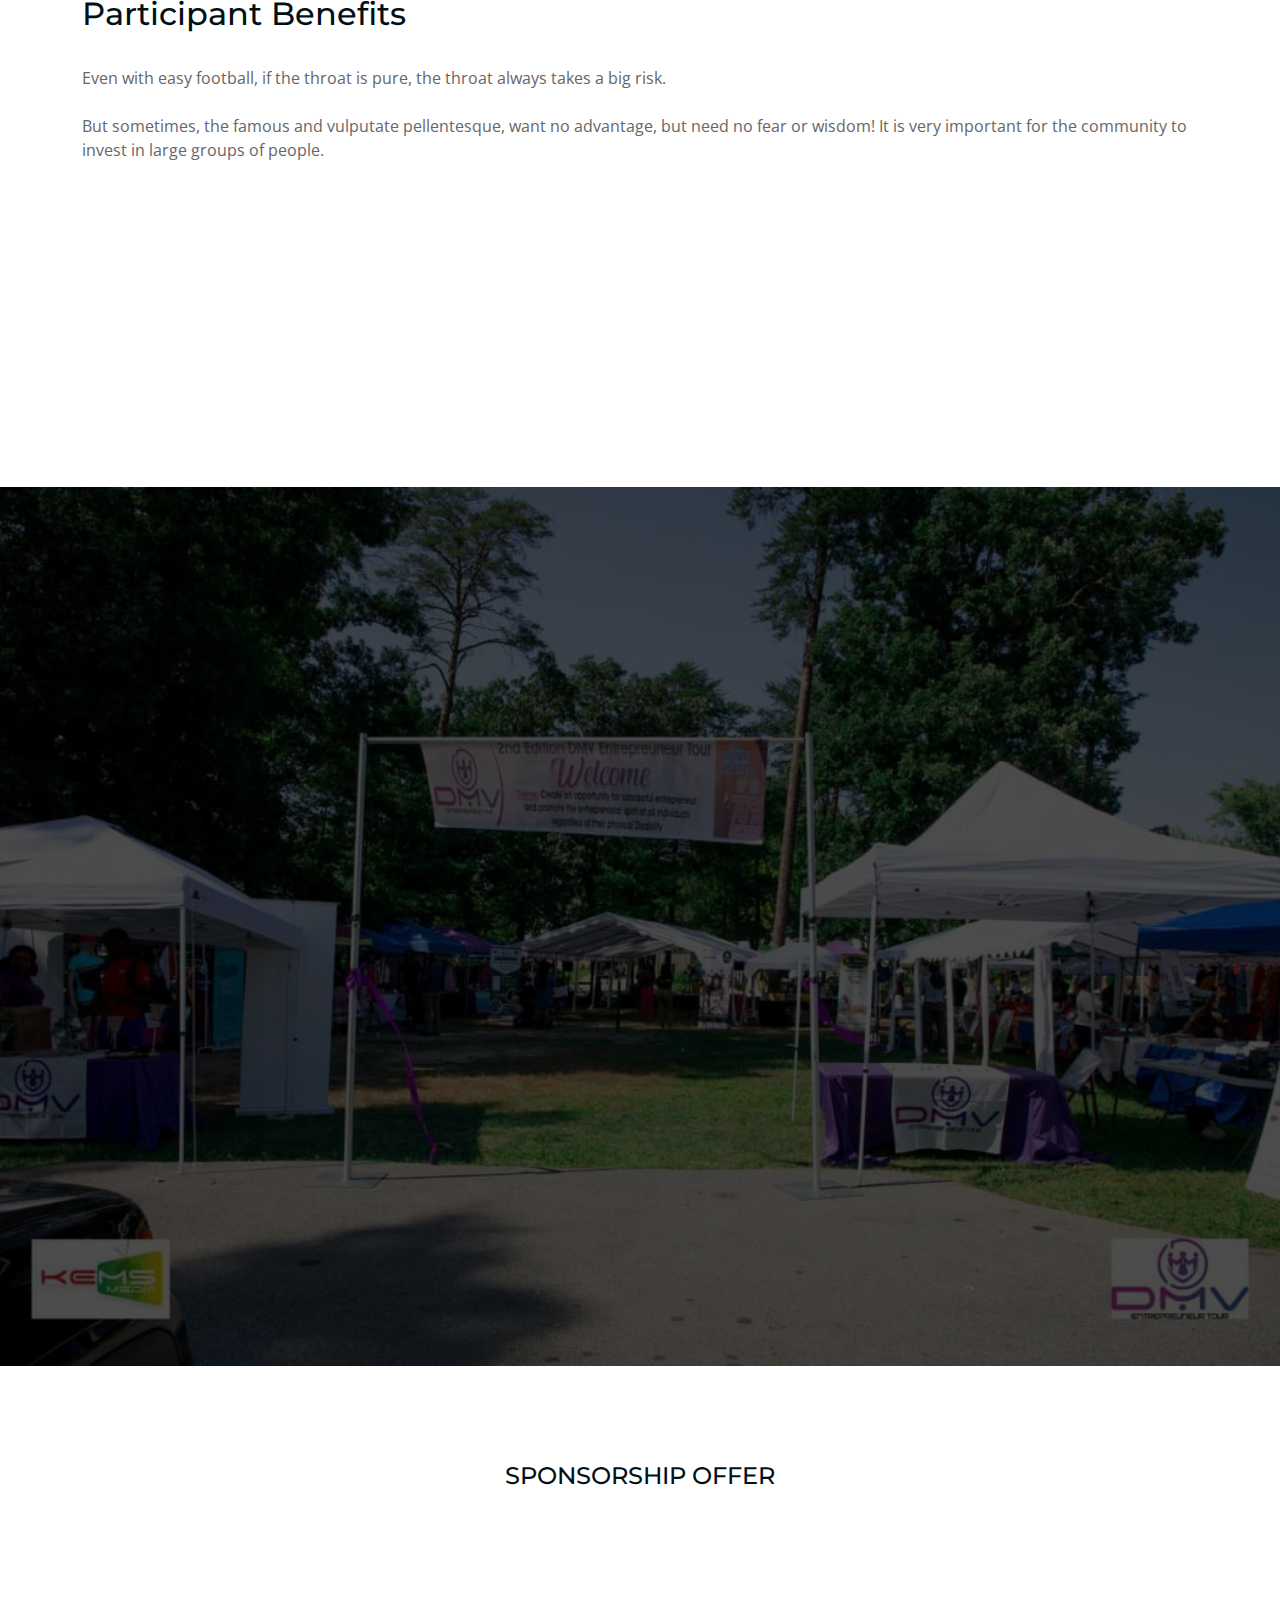
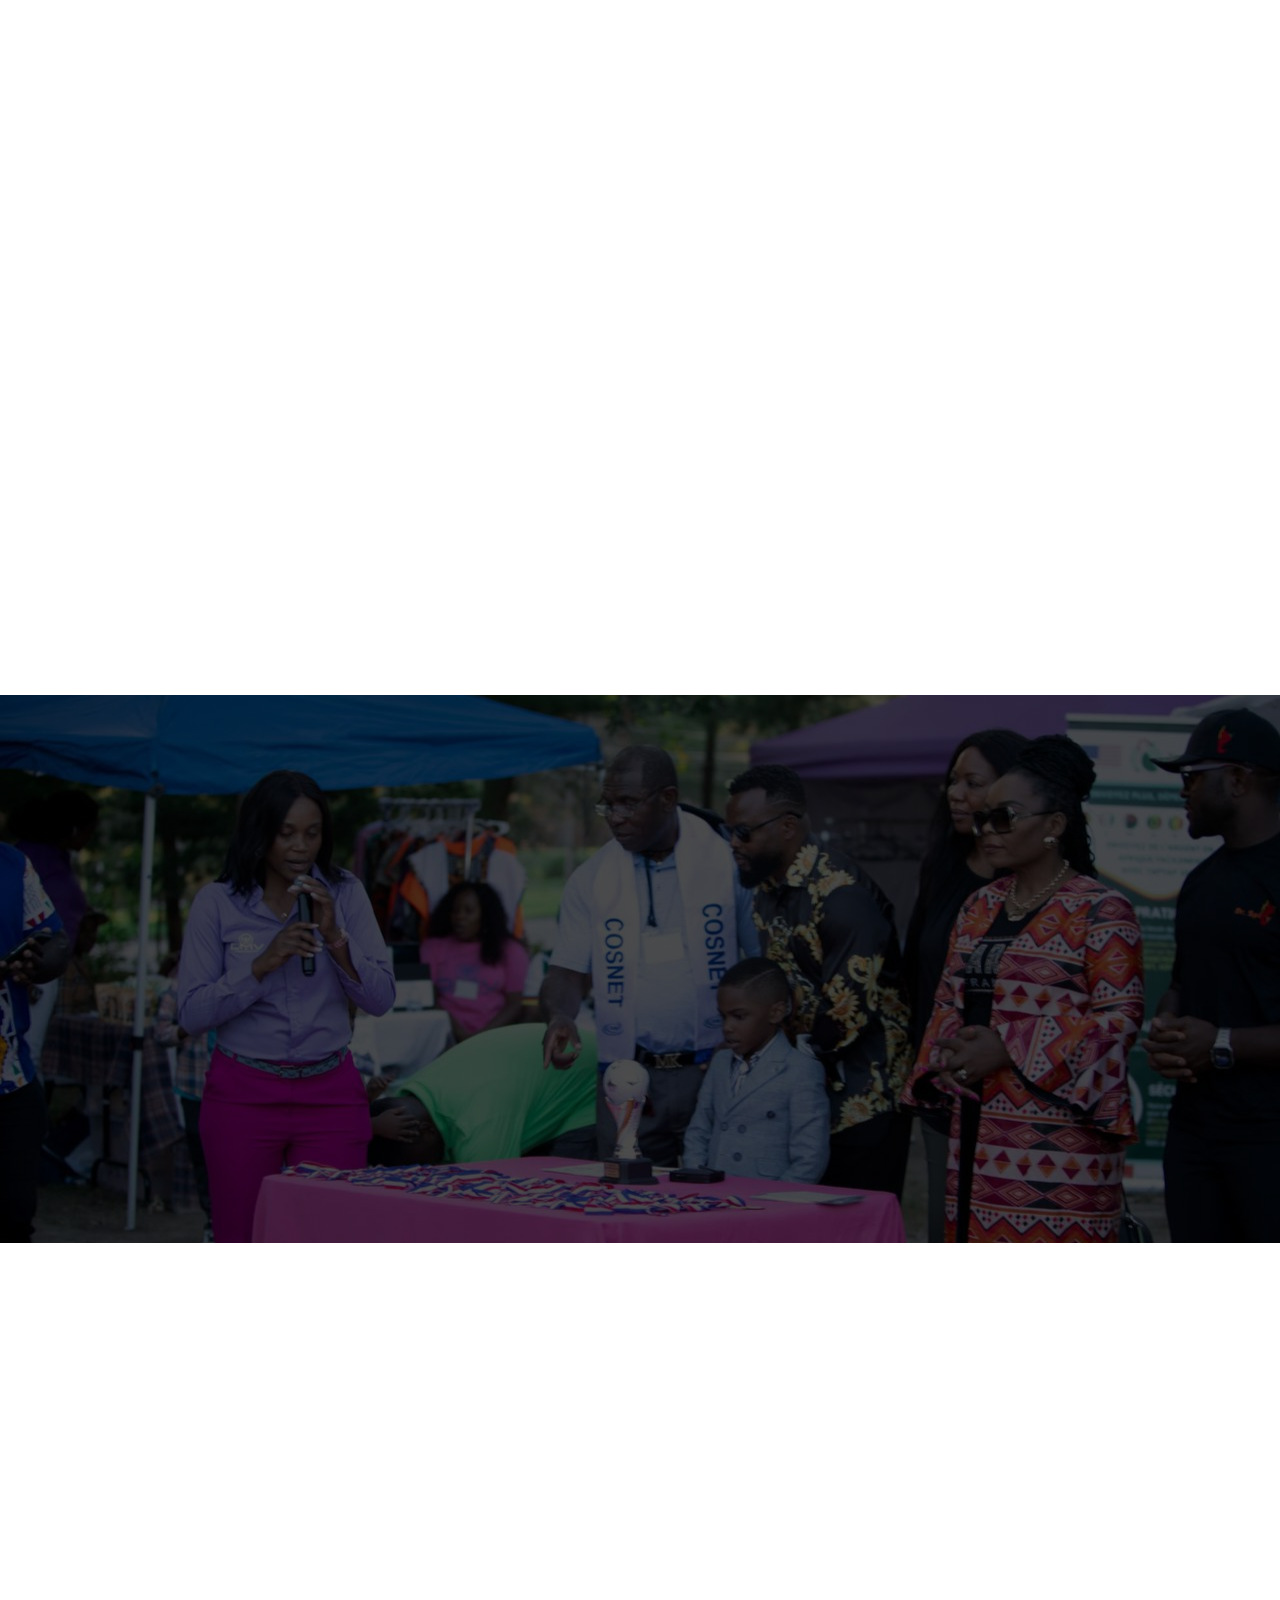
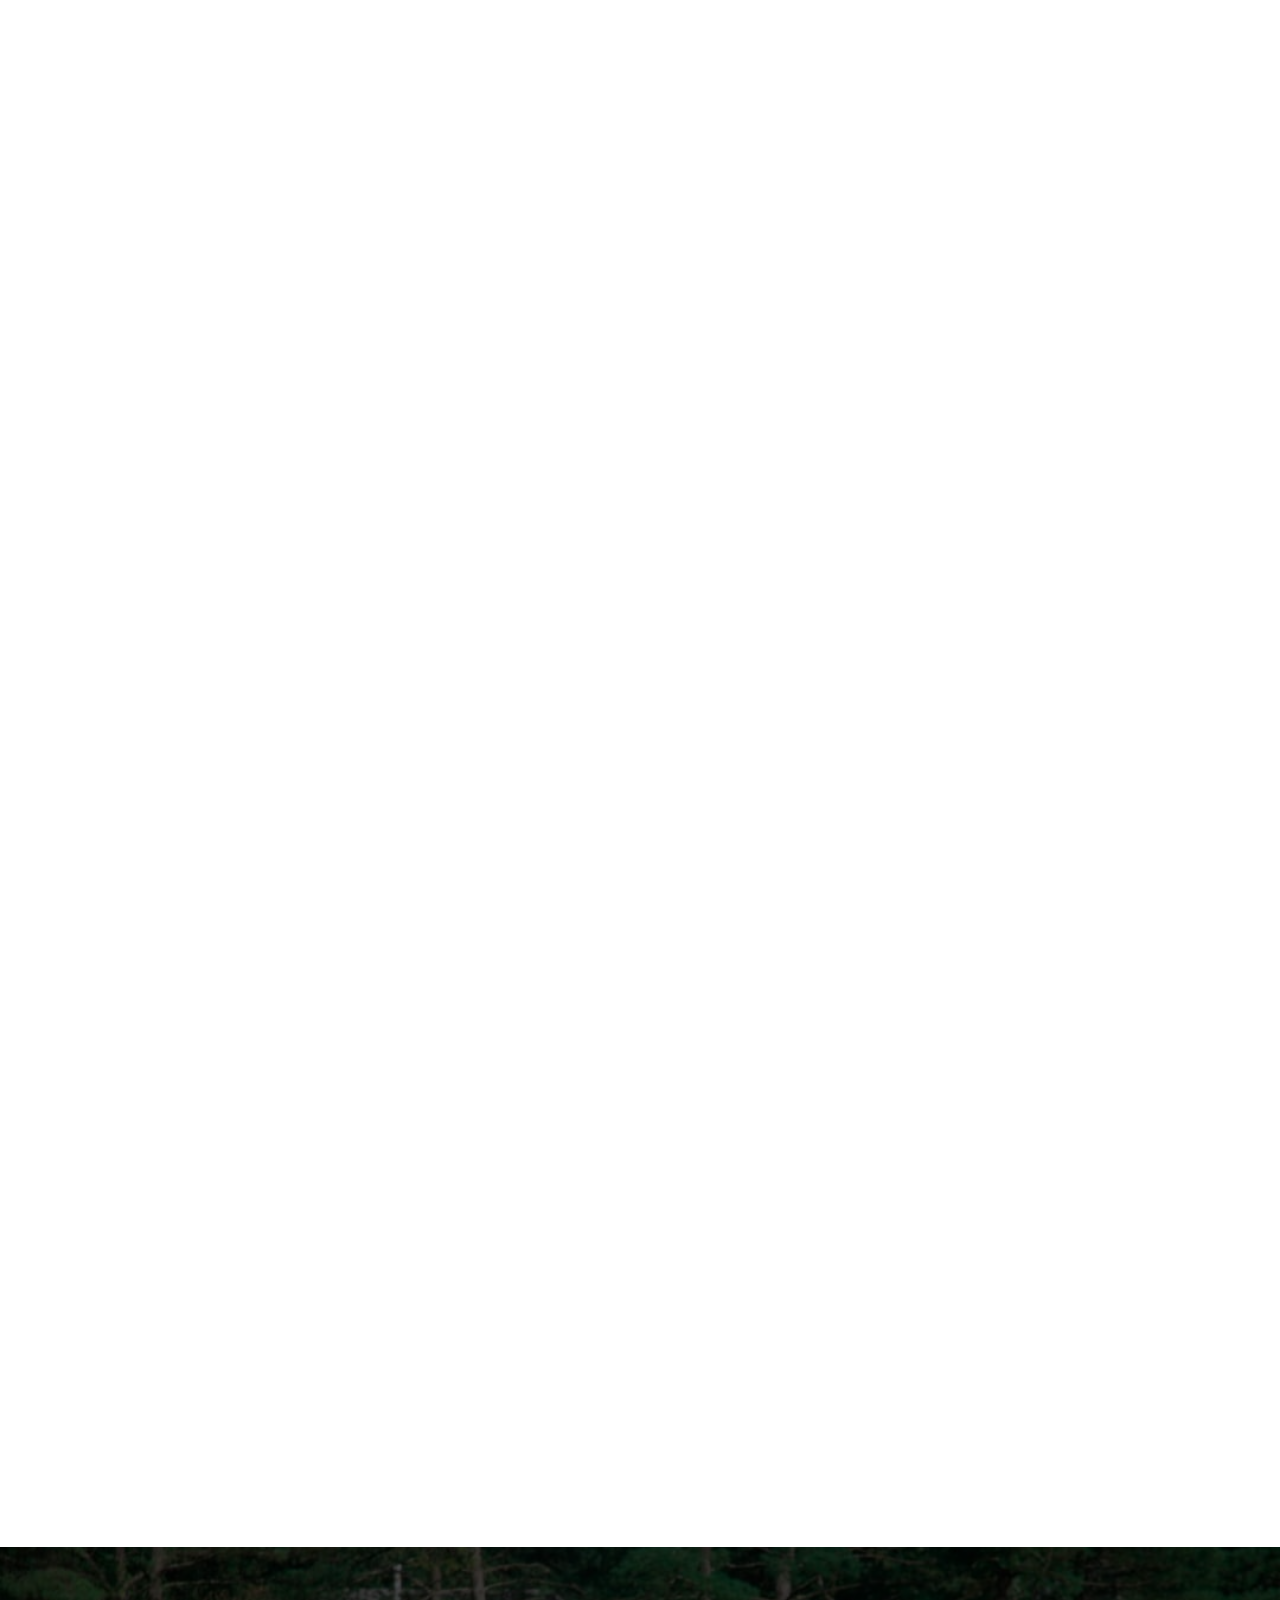
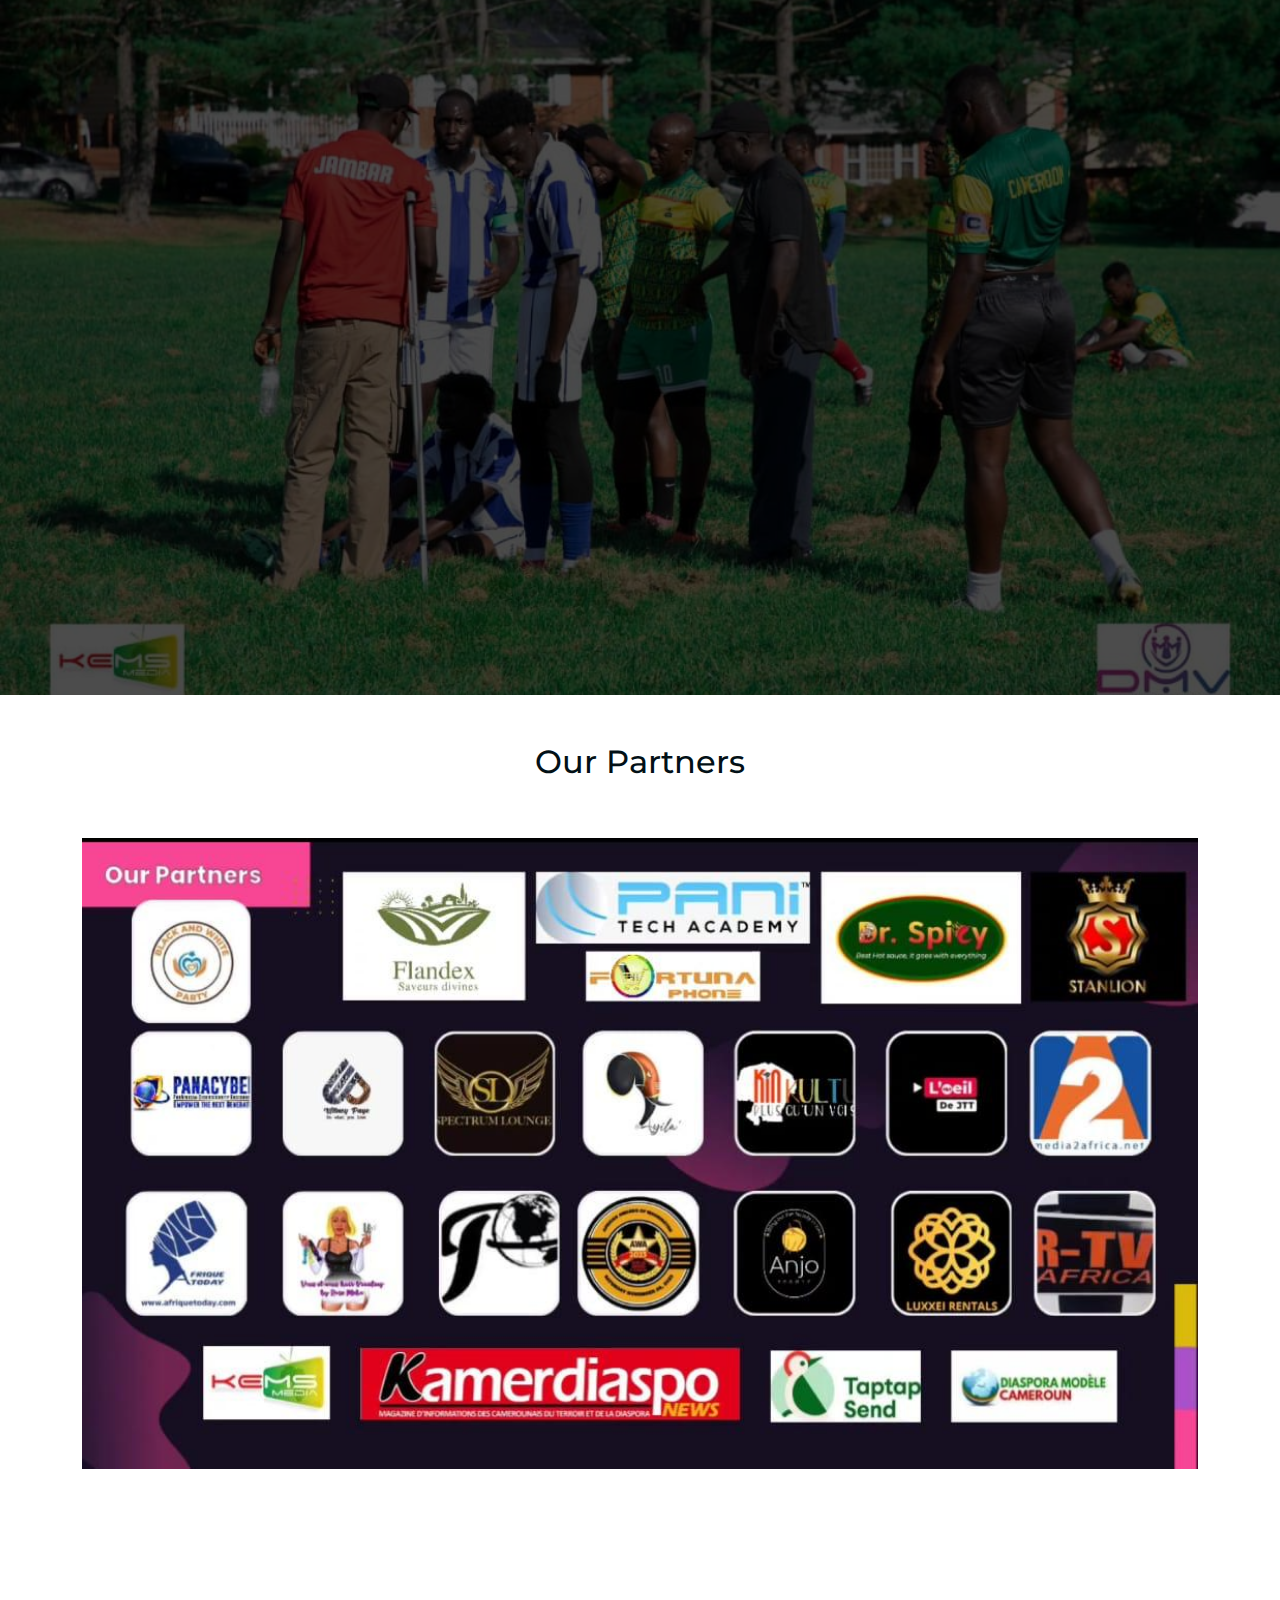
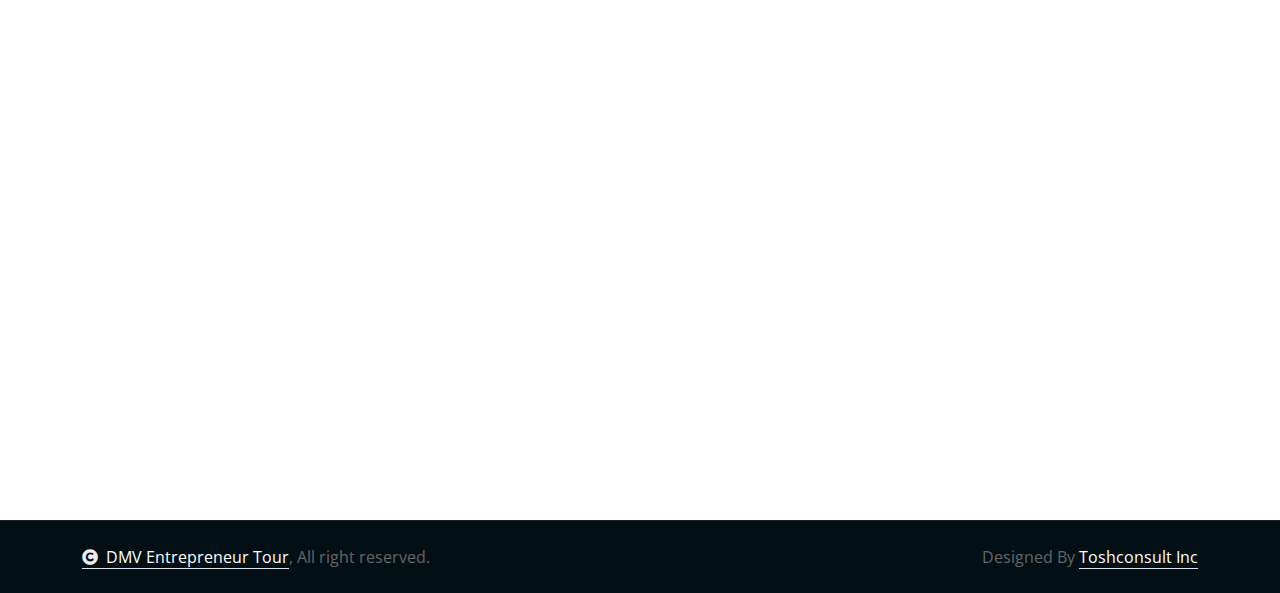
==== commit fa835a22: "Update index.html" ====
--- a/index.html
+++ b/index.html
@@ -84,7 +84,7 @@
                                 <div class="text-start">
                                     <h4 class="text-primary text-uppercase fw-bold mb-4">Welcome To DMV Entrepreneur Tour</h4>
                                     <!-- <h1 class="display-4 text-uppercase text-white mb-4">An Exhibition fair for product of all types and a discussion room</h1> -->
-                                    <p class="mb-4 fs-5">An Exhibition fair for product of all types and a discussion room <br>Allowing everyon who aspires to an entrepreneur... 
+                                    <p class="mb-4 fs-5">An Exhibition fair for product of all types and a discussion room <br>Allowing anyone who aspires to an entrepreneur... 
                                     </p>
                                     <div class="d-flex flex-shrink-0">
                                         <a class="btn btn-primary rounded-pill text-white py-3 px-5" href="/about.html">Learn More</a>
@@ -328,8 +328,7 @@
                 <div class="text-center mx-auto pb-5 wow fadeInUp" data-wow-delay="0.2s" style="max-width: 800px;">
                     <h4 class="text-primary">Our Service</h4>
                     <h1 class="display-5 text-white mb-4">Explore DMV Entrepreneur Tour service</h1>
-                    <p class="mb-0 text-white">Lorem ipsum dolor, sit amet consectetur adipisicing elit. Tenetur adipisci facilis cupiditate recusandae aperiam temporibus corporis itaque quis facere, numquam, ad culpa deserunt sint dolorem autem obcaecati, ipsam mollitia hic.
-                    </p>
+                    <p class="mb-0 text-white"> Thank you very much. It is bound to be gained by an easy desire to refuse to open up the body in times of the body, therefore, never, let them be blinded to the guilt, but the pain itself, here is the very flexibility. </p>
                 </div>
                 <div class="row g-4">
                     <div class="col-0 col-md-1 col-lg-2 col-xl-2"></div>
@@ -740,12 +739,7 @@
                                 <h4 class="text-white mb-4">DMV Entrepreneur Tour</h4>
                                 <!-- <img src="img/logo.png" alt="Logo"> -->
                             </a>
-                            <p class="mb-2">La diaspora africaine regorge de nombreux 
-                                talents et des jeunes avec de très grand 
-                                potentiels.il est important que notre 
-                                intégration avec les autres communautés 
-                                se définissent a travers des réseautages
-                                entrepreneurials fort et solidaires.</p>
+                            <p class="mb-2">The African diaspora is full of numerous talents and young people with great potential. It is important that our integration with other communities is defined through strong and supportive entrepreneurial networking.</p>
                             <div class="d-flex align-items-center">
                                 <i class="fas fa-map-marker-alt text-primary me-3"></i>
                                 <p class="text-white mb-0">9613 Utica place Springdale Maryland zip 20774</p>
@@ -844,4 +838,4 @@
 
     </body>
 
-</html>+</html>
